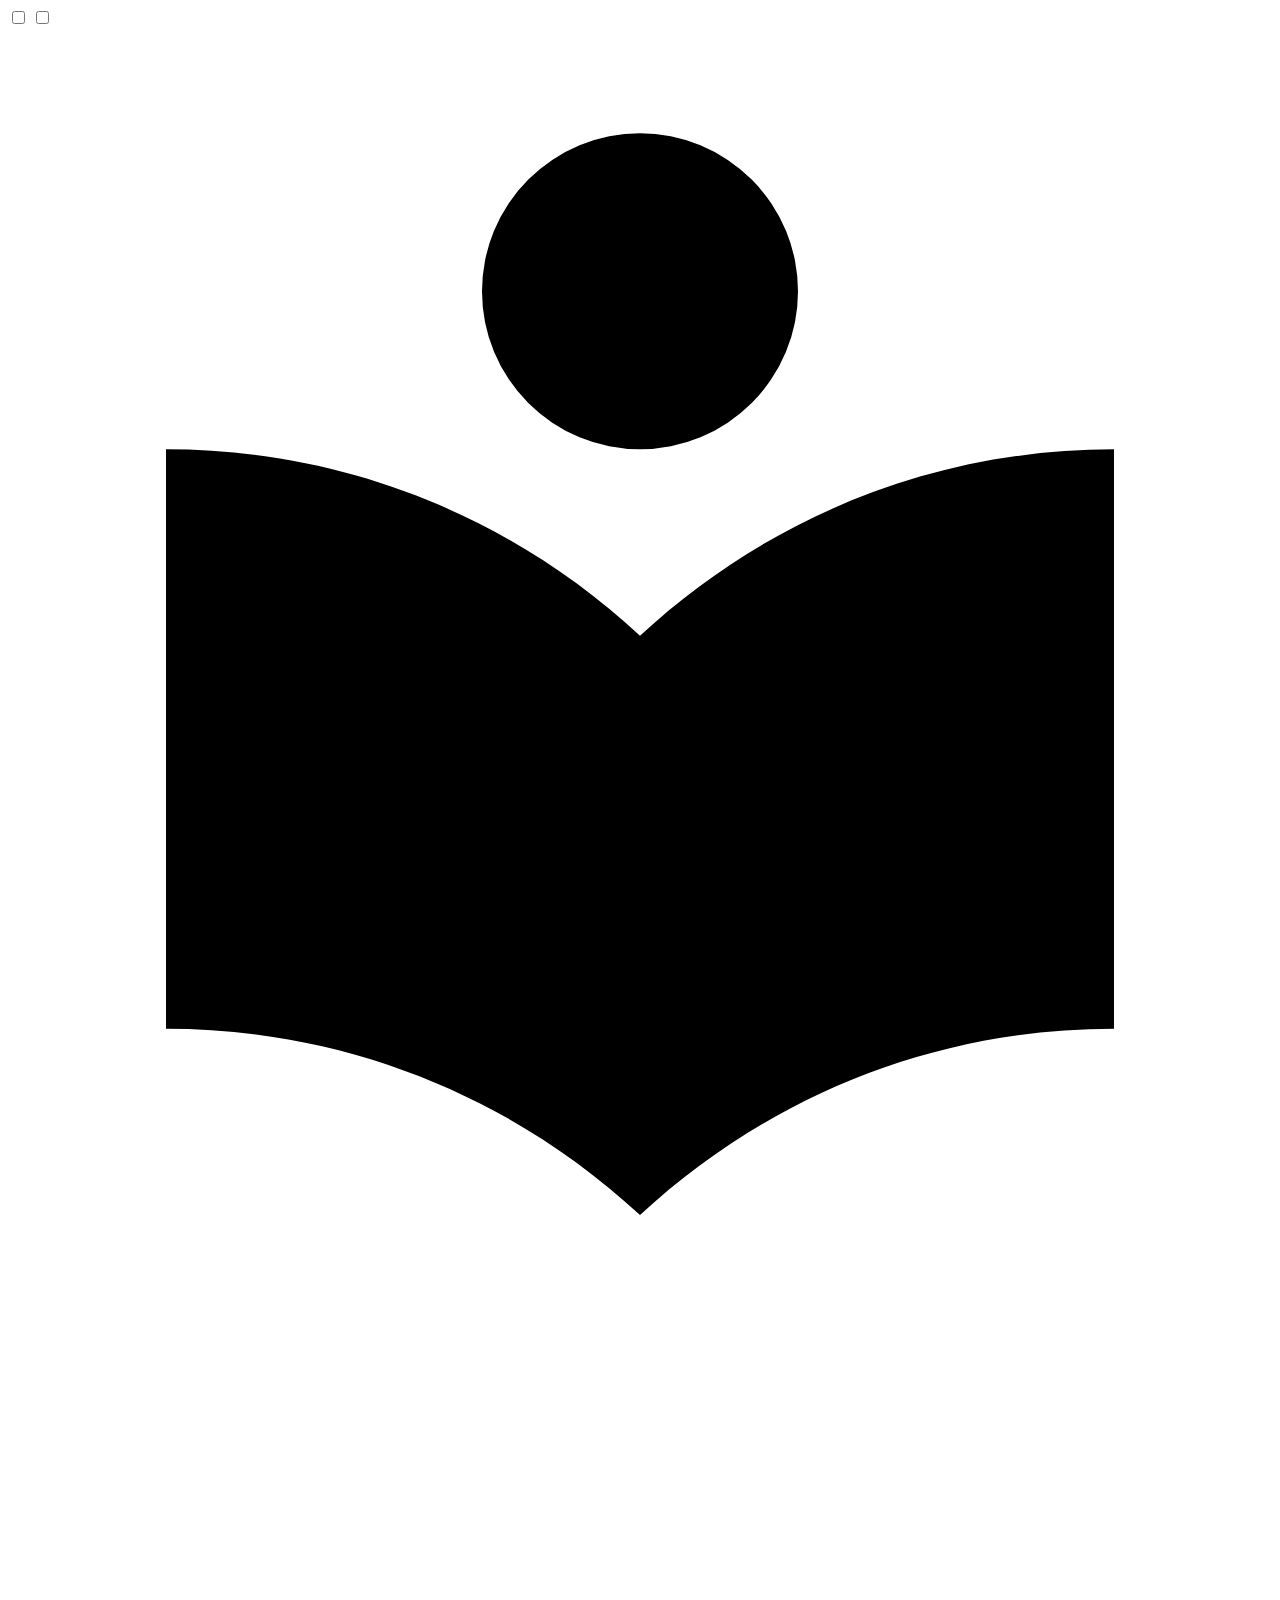
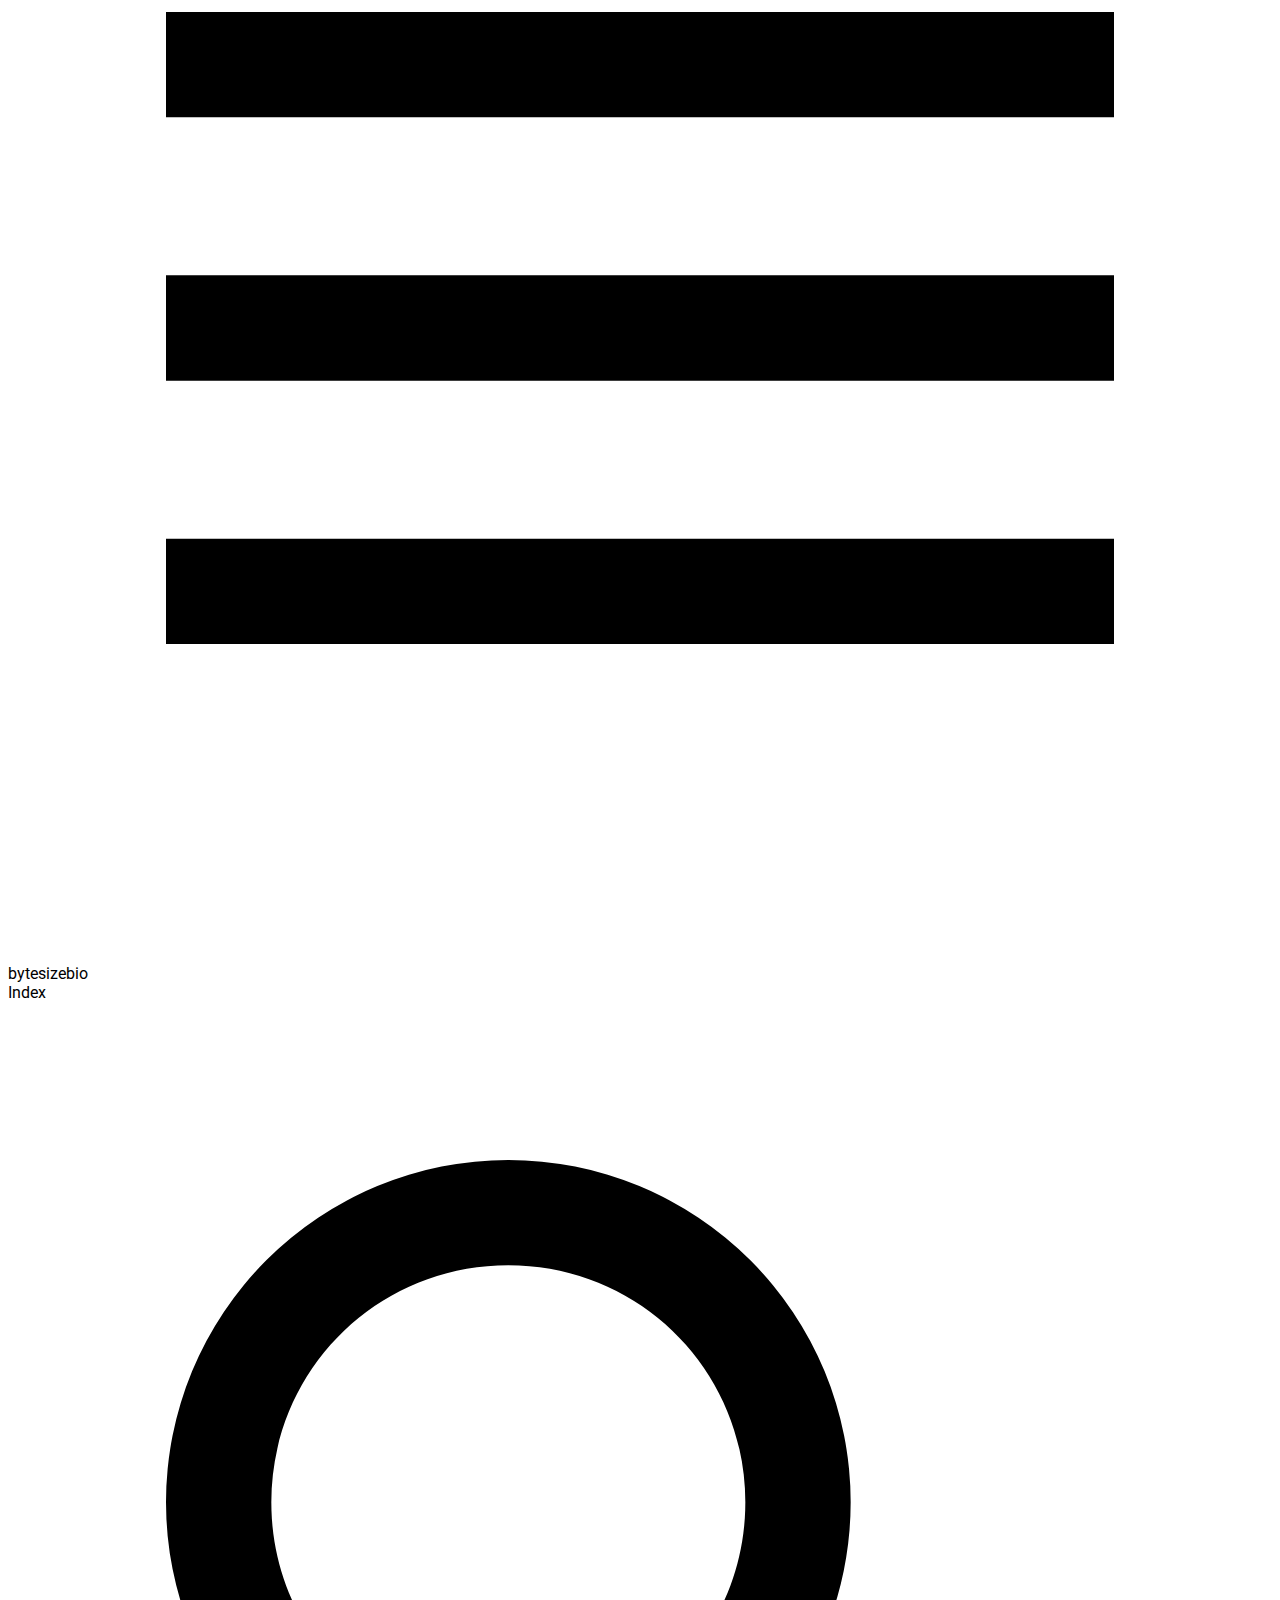
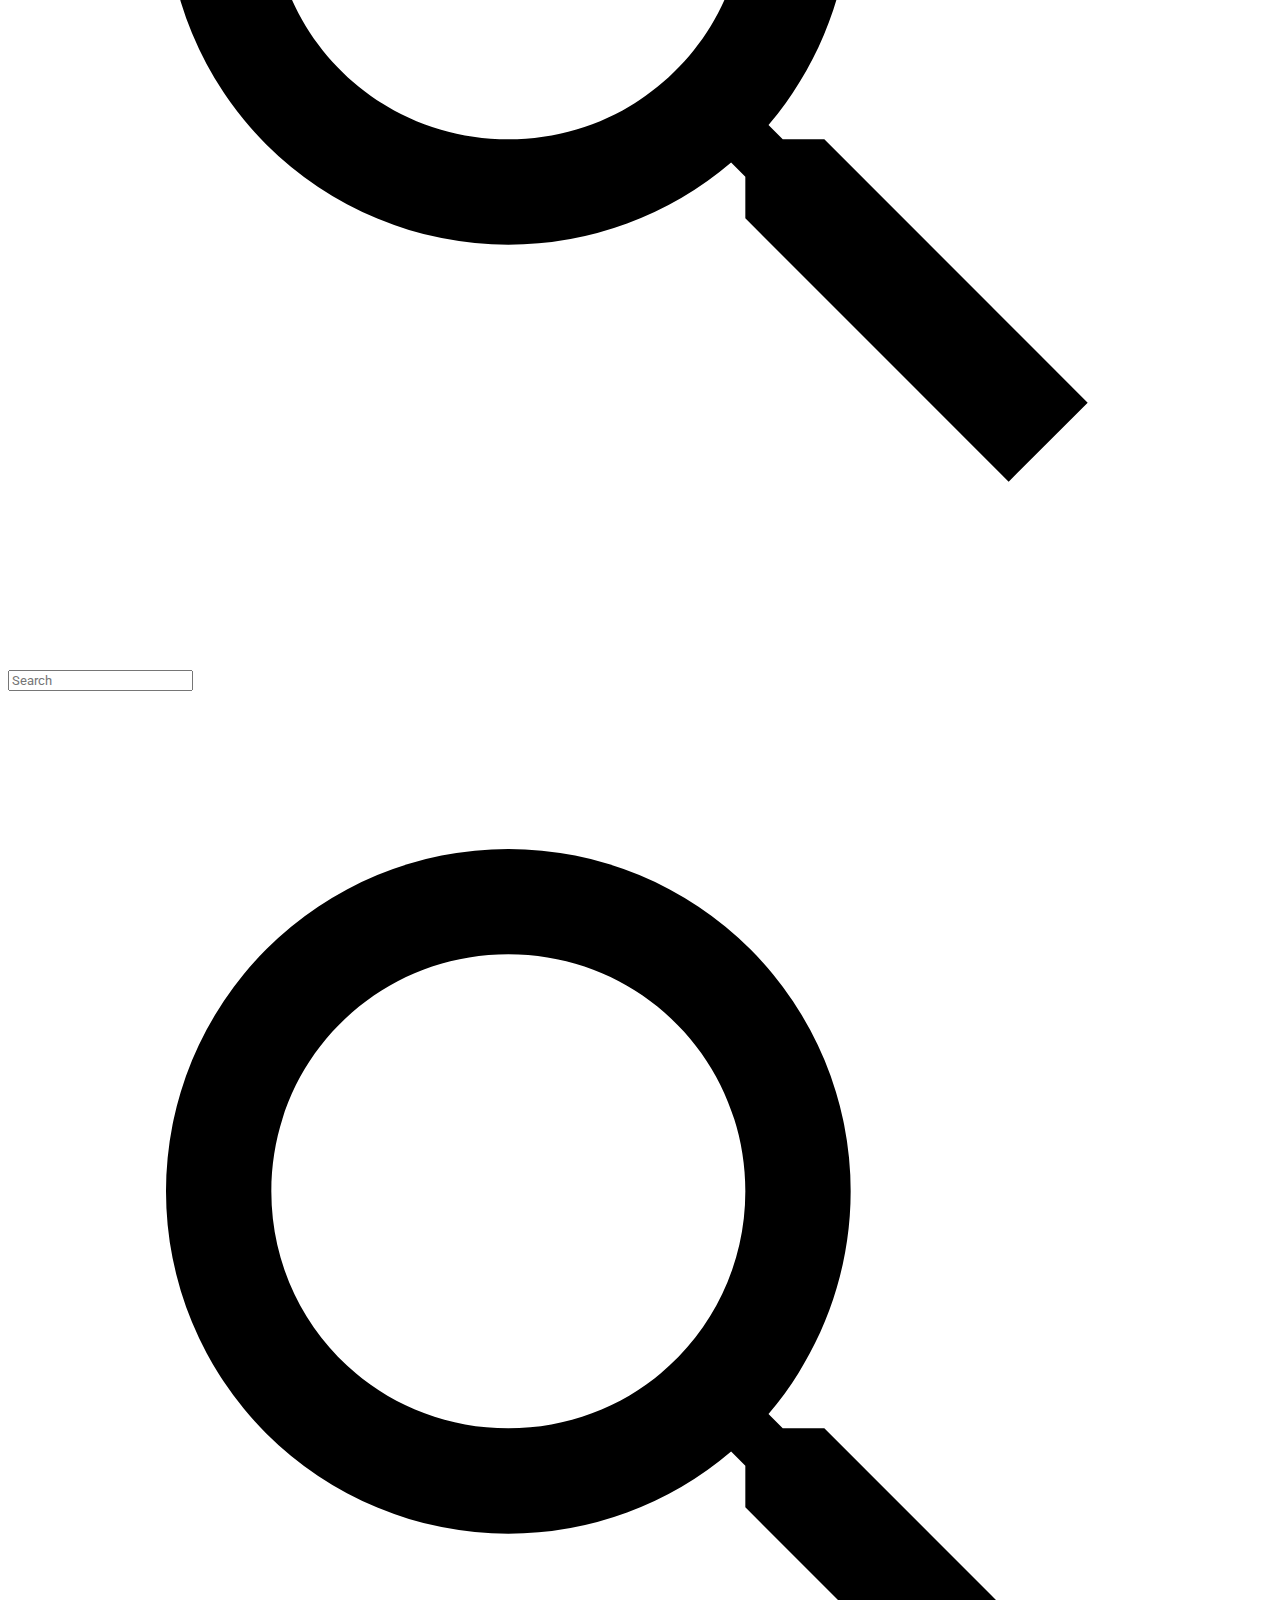
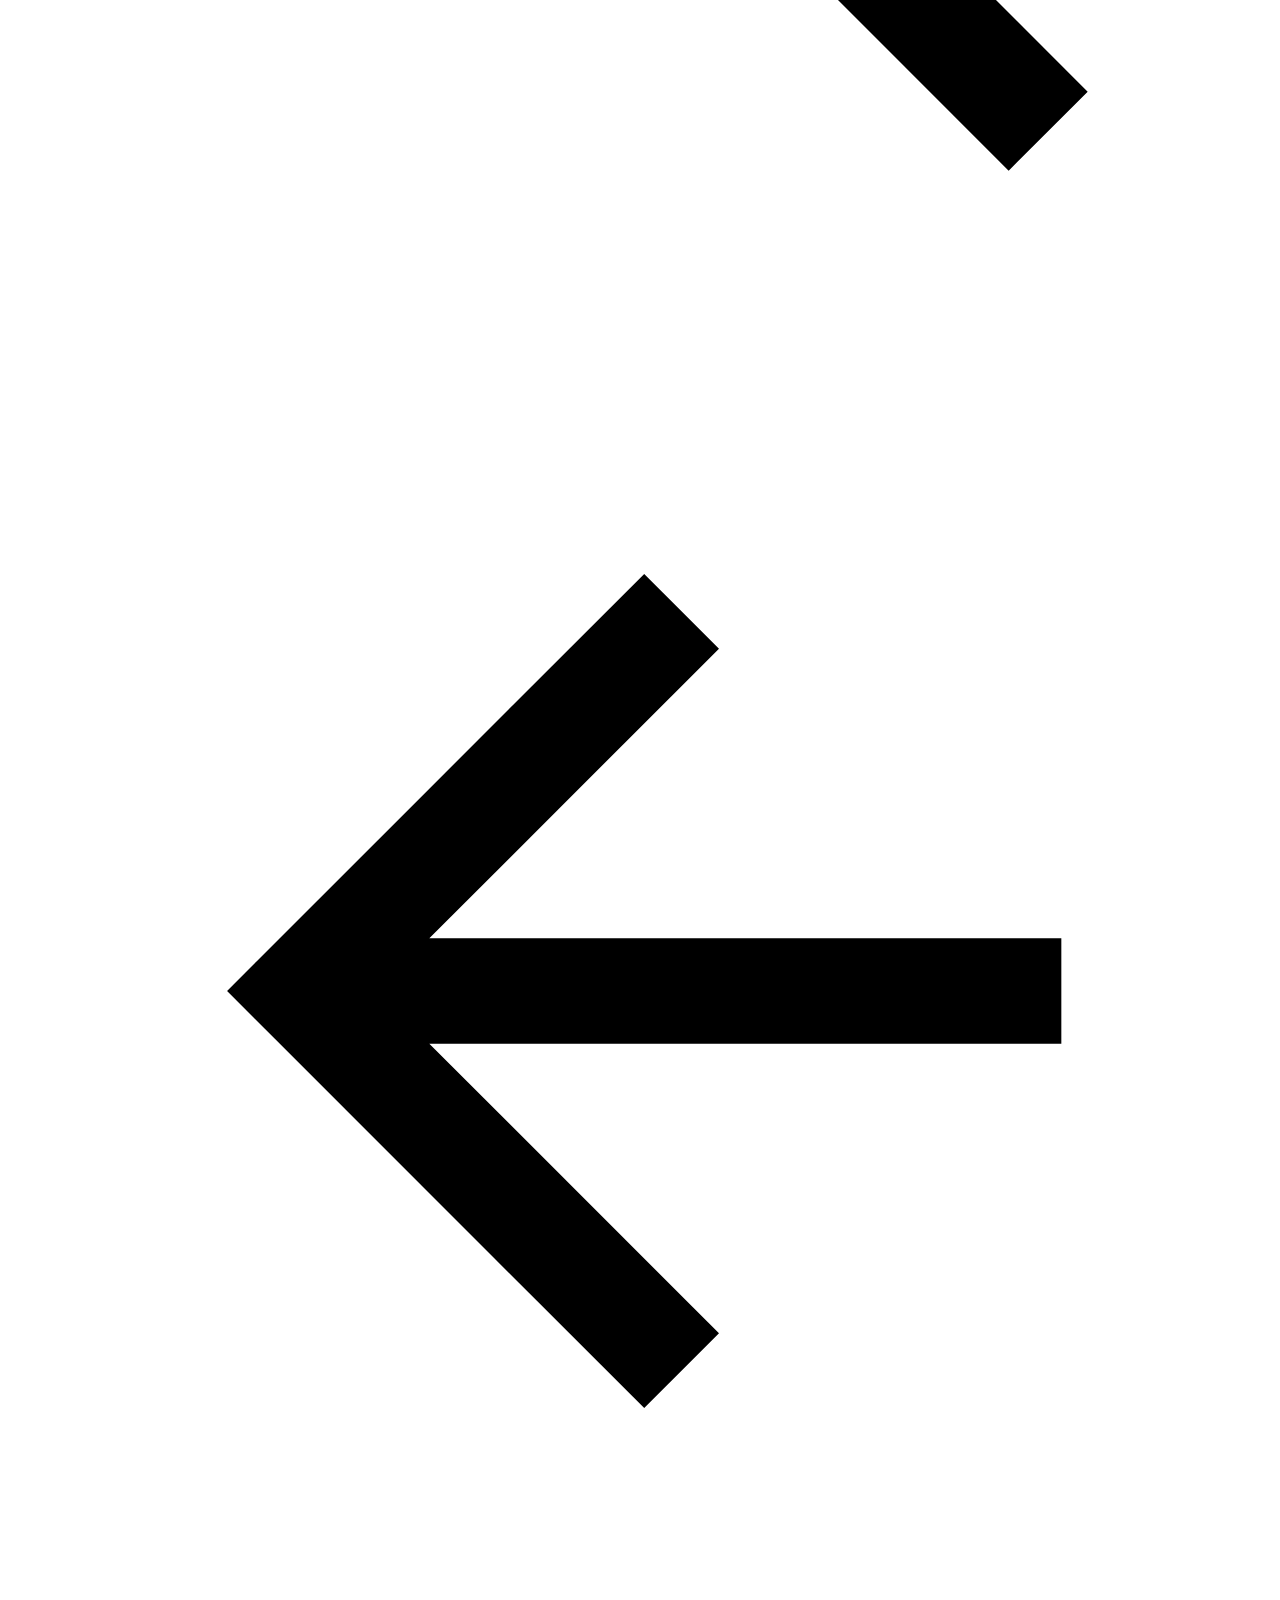
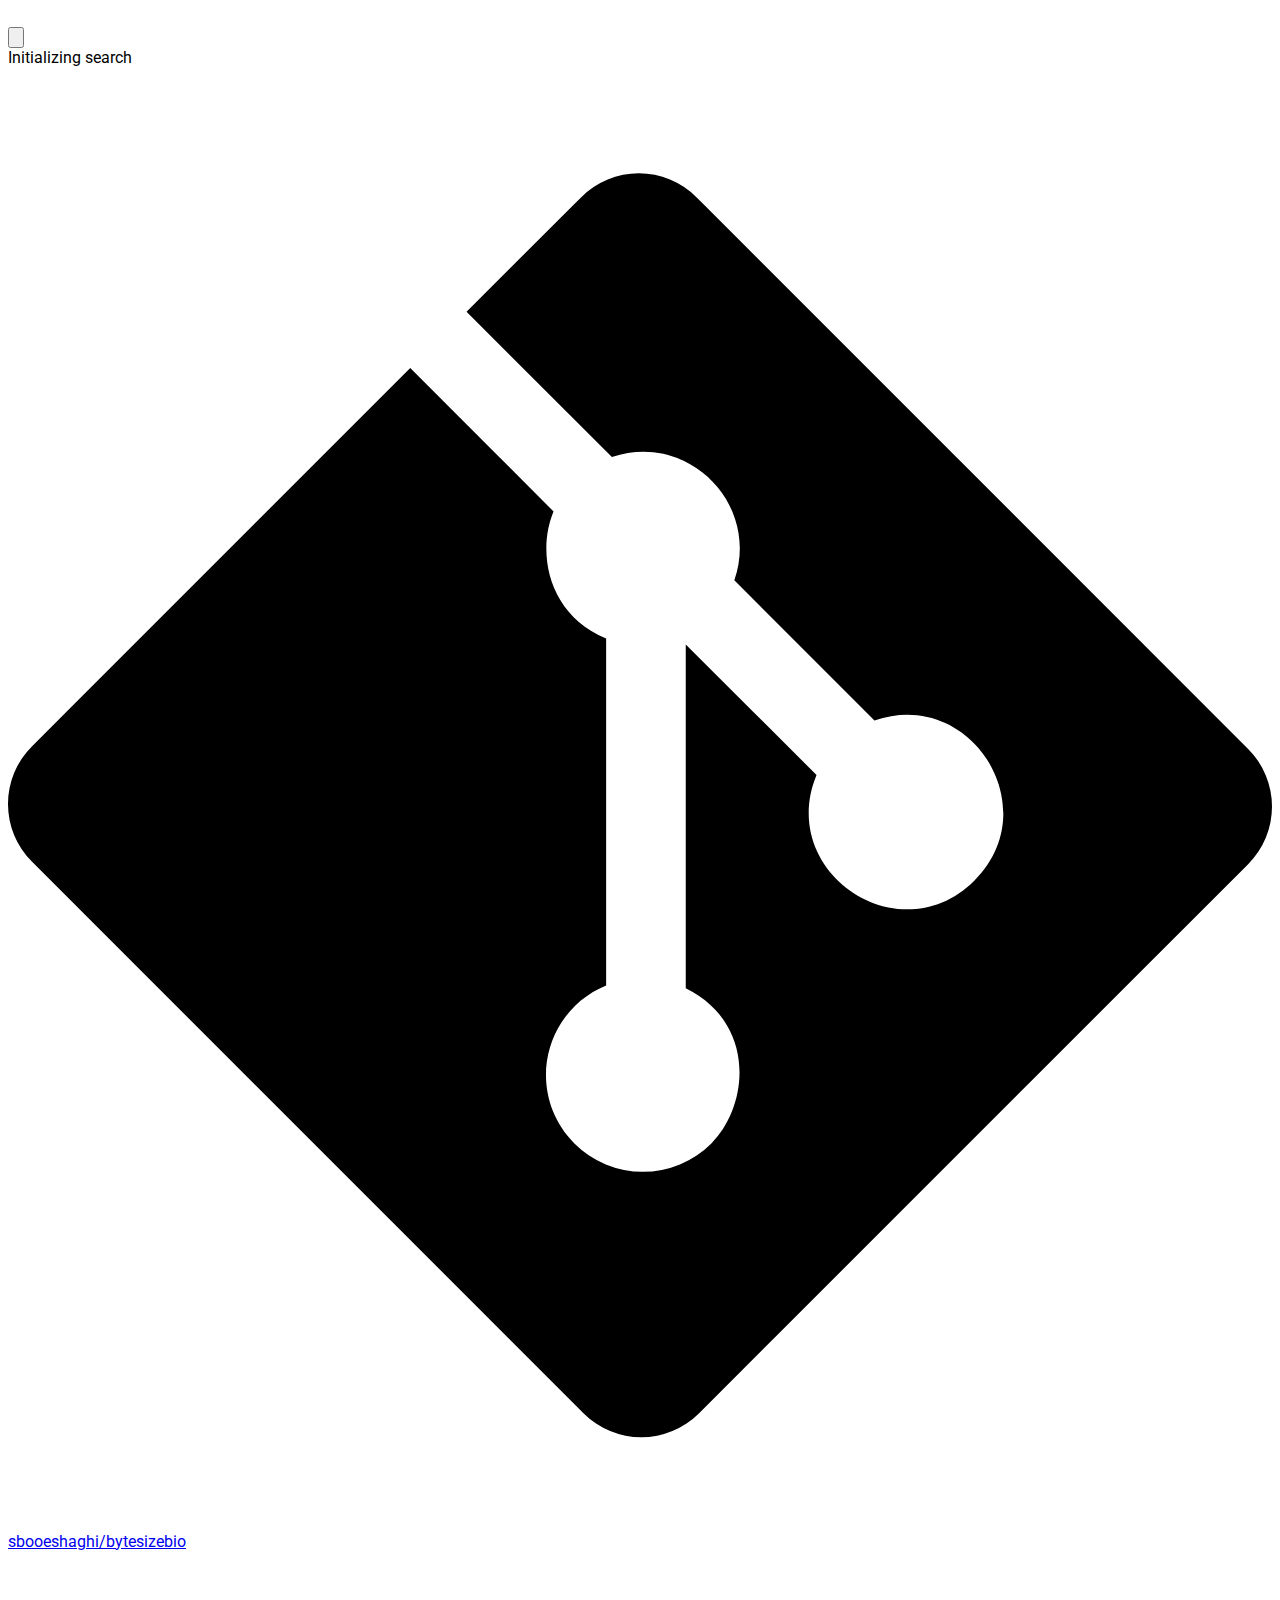
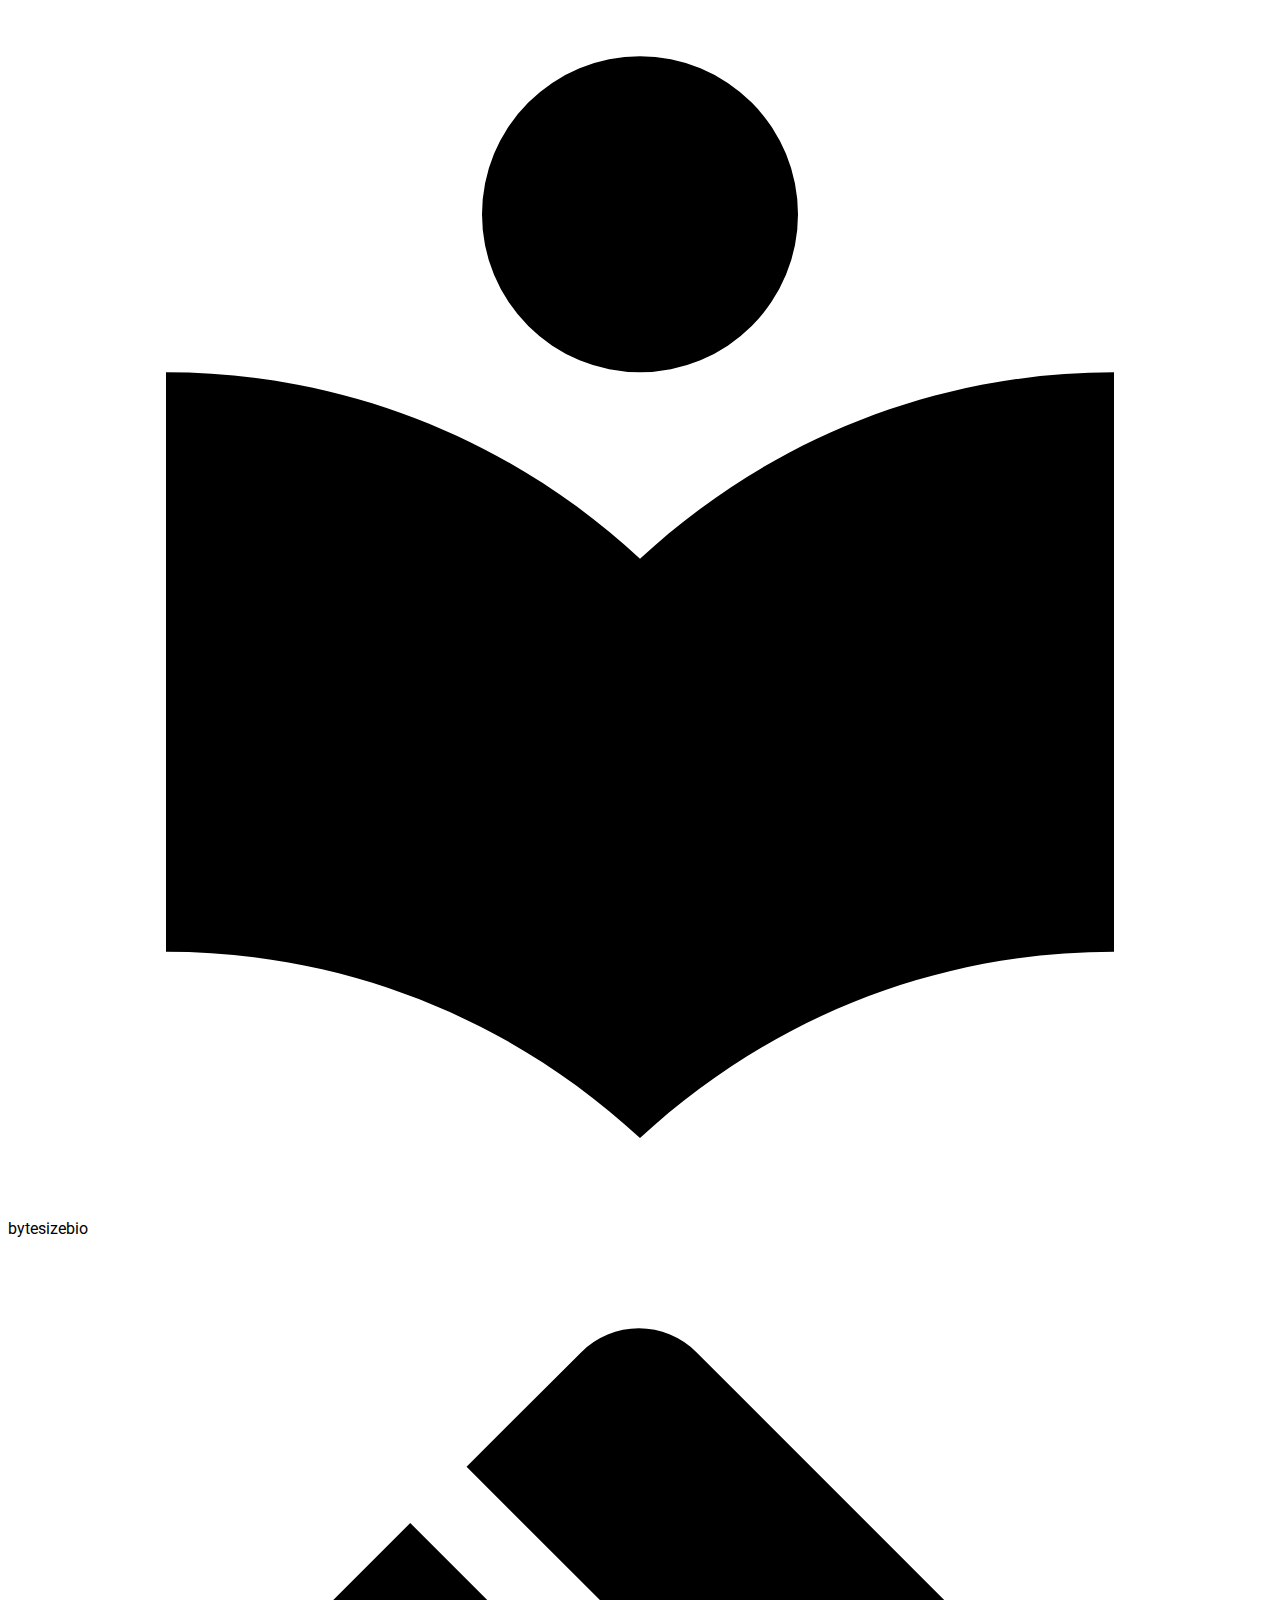
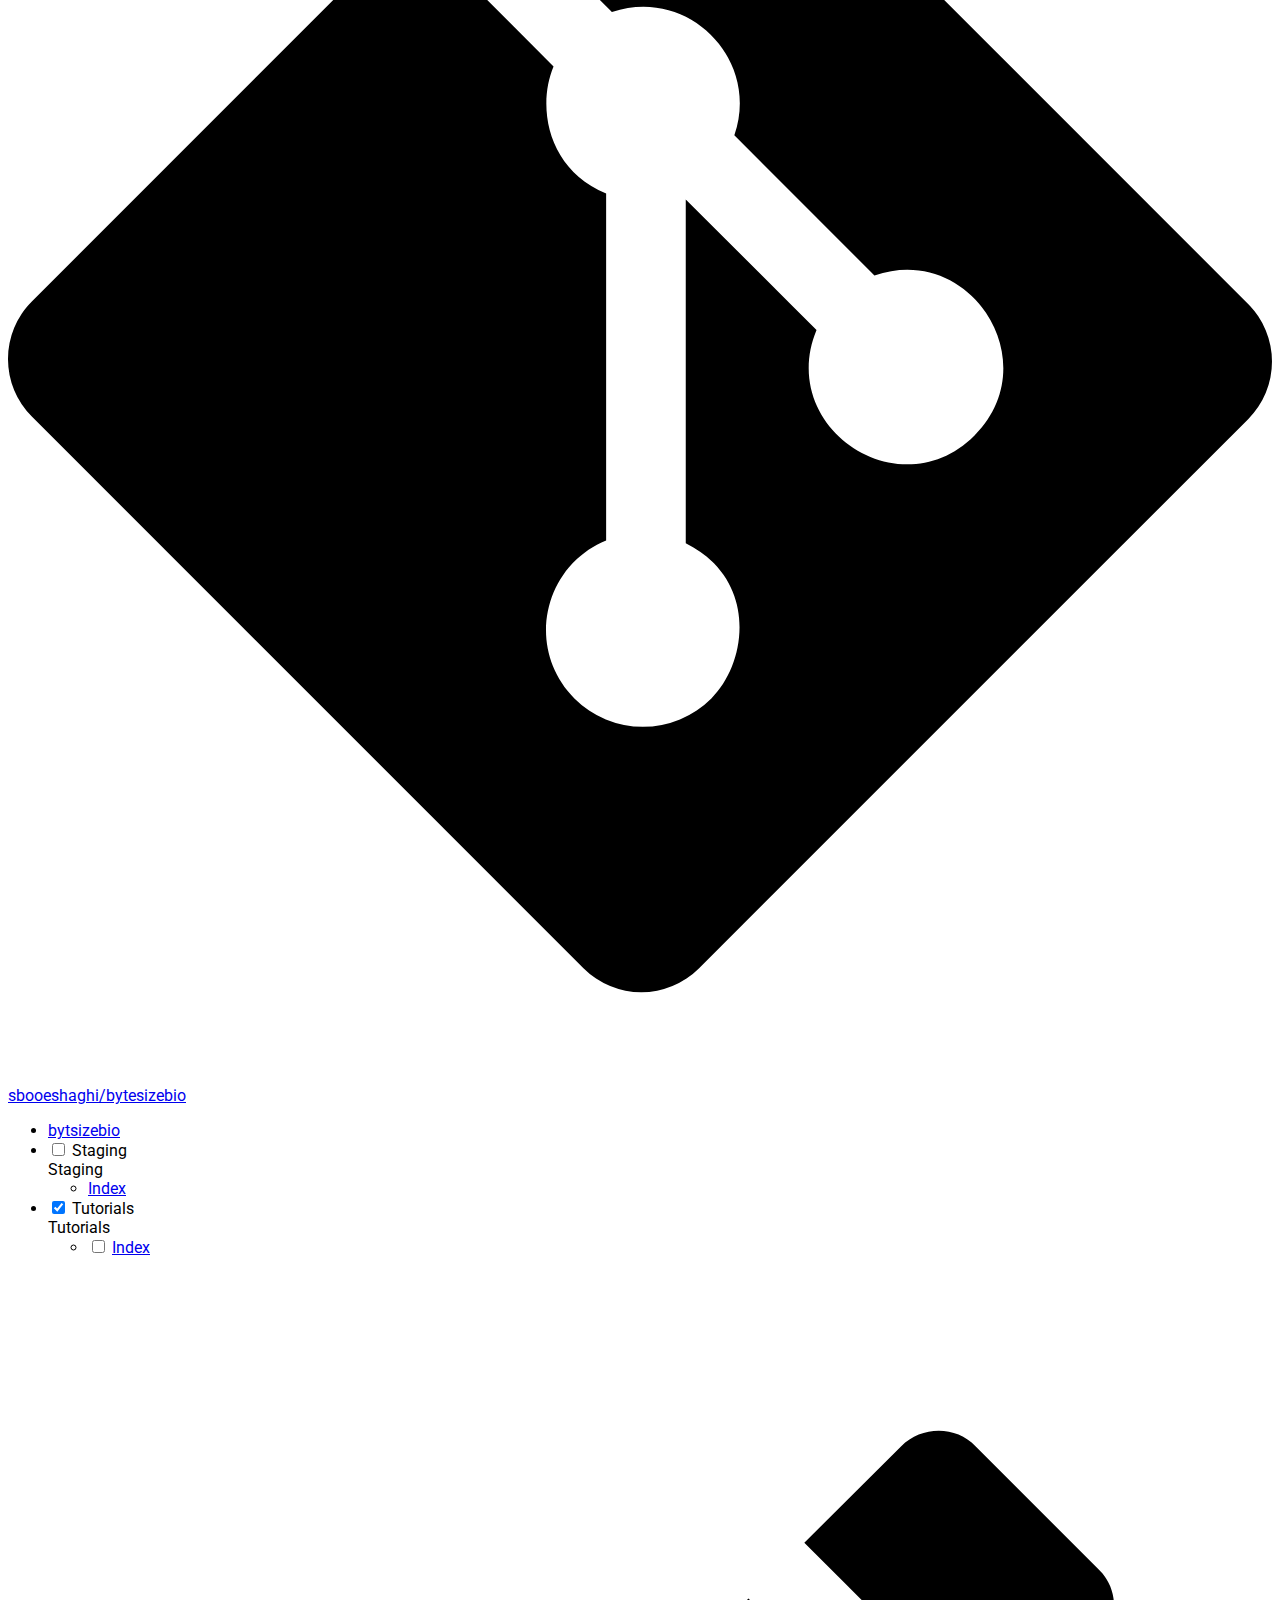
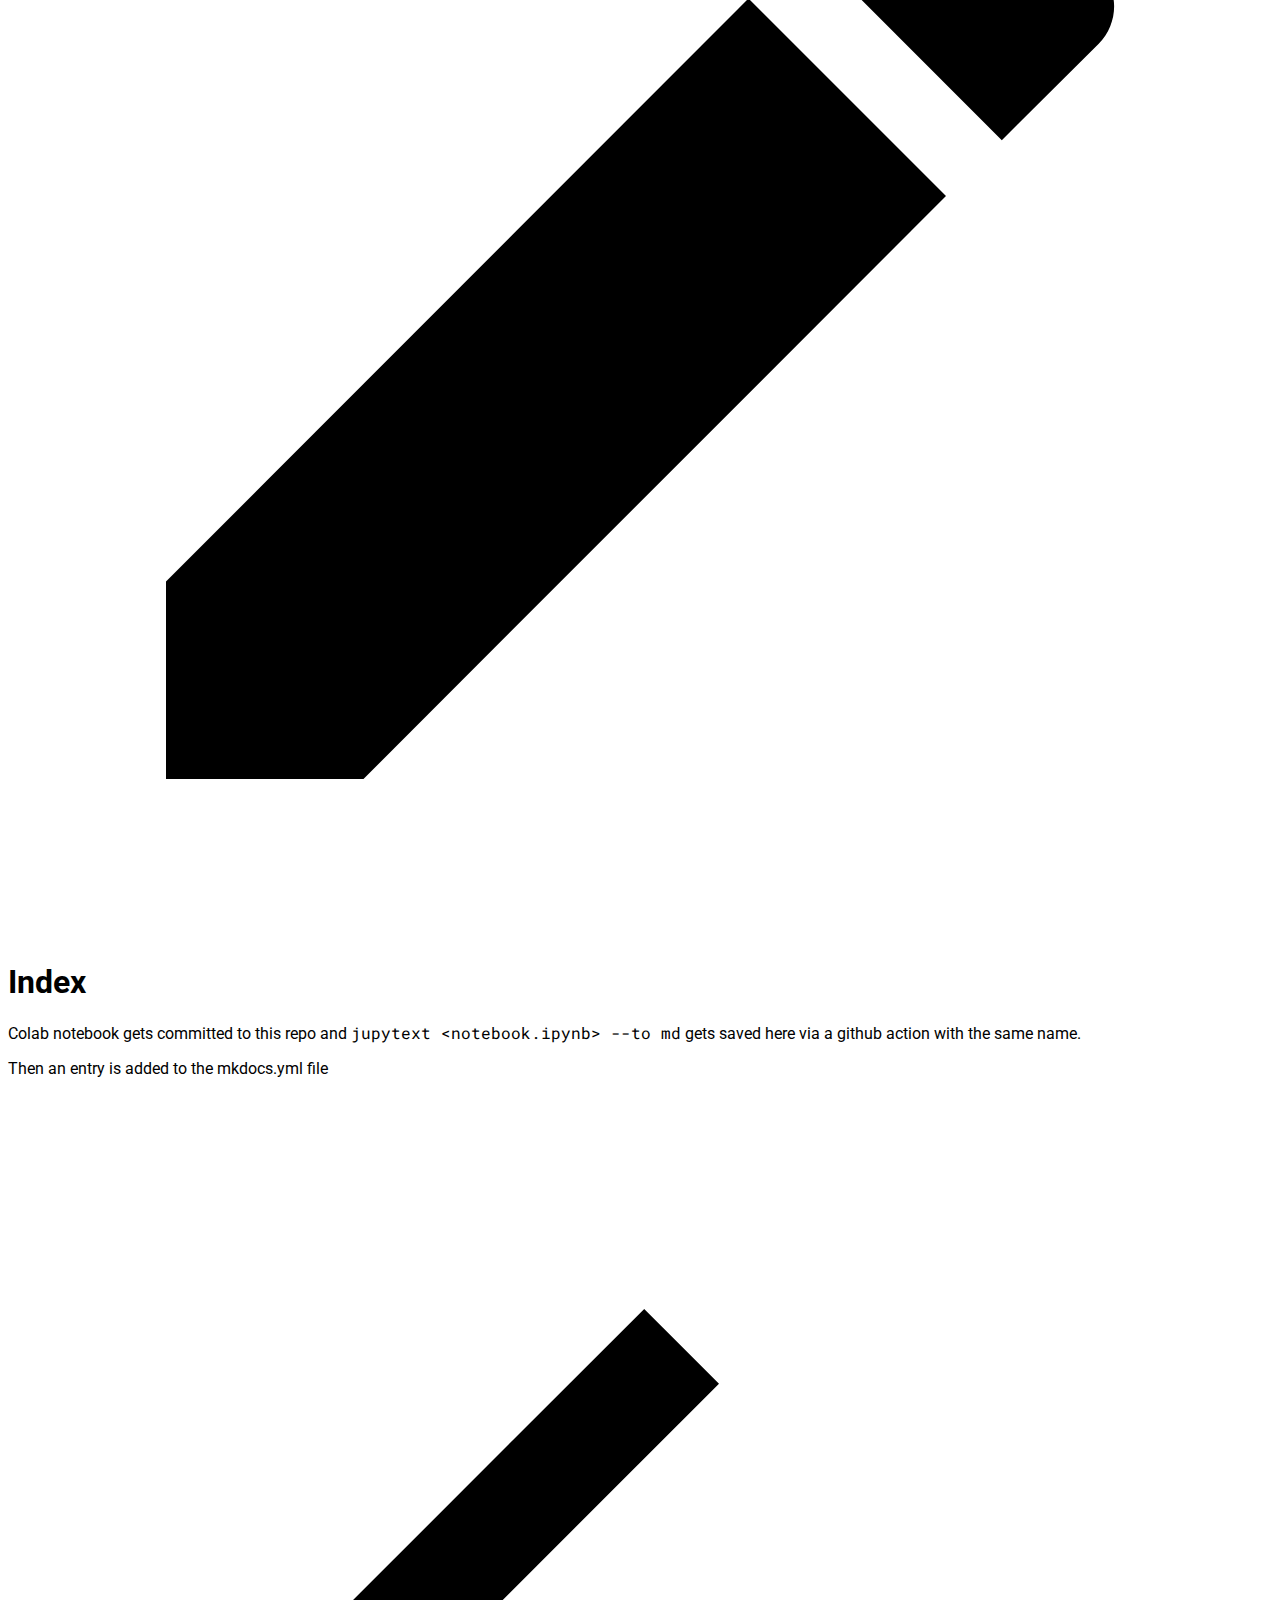
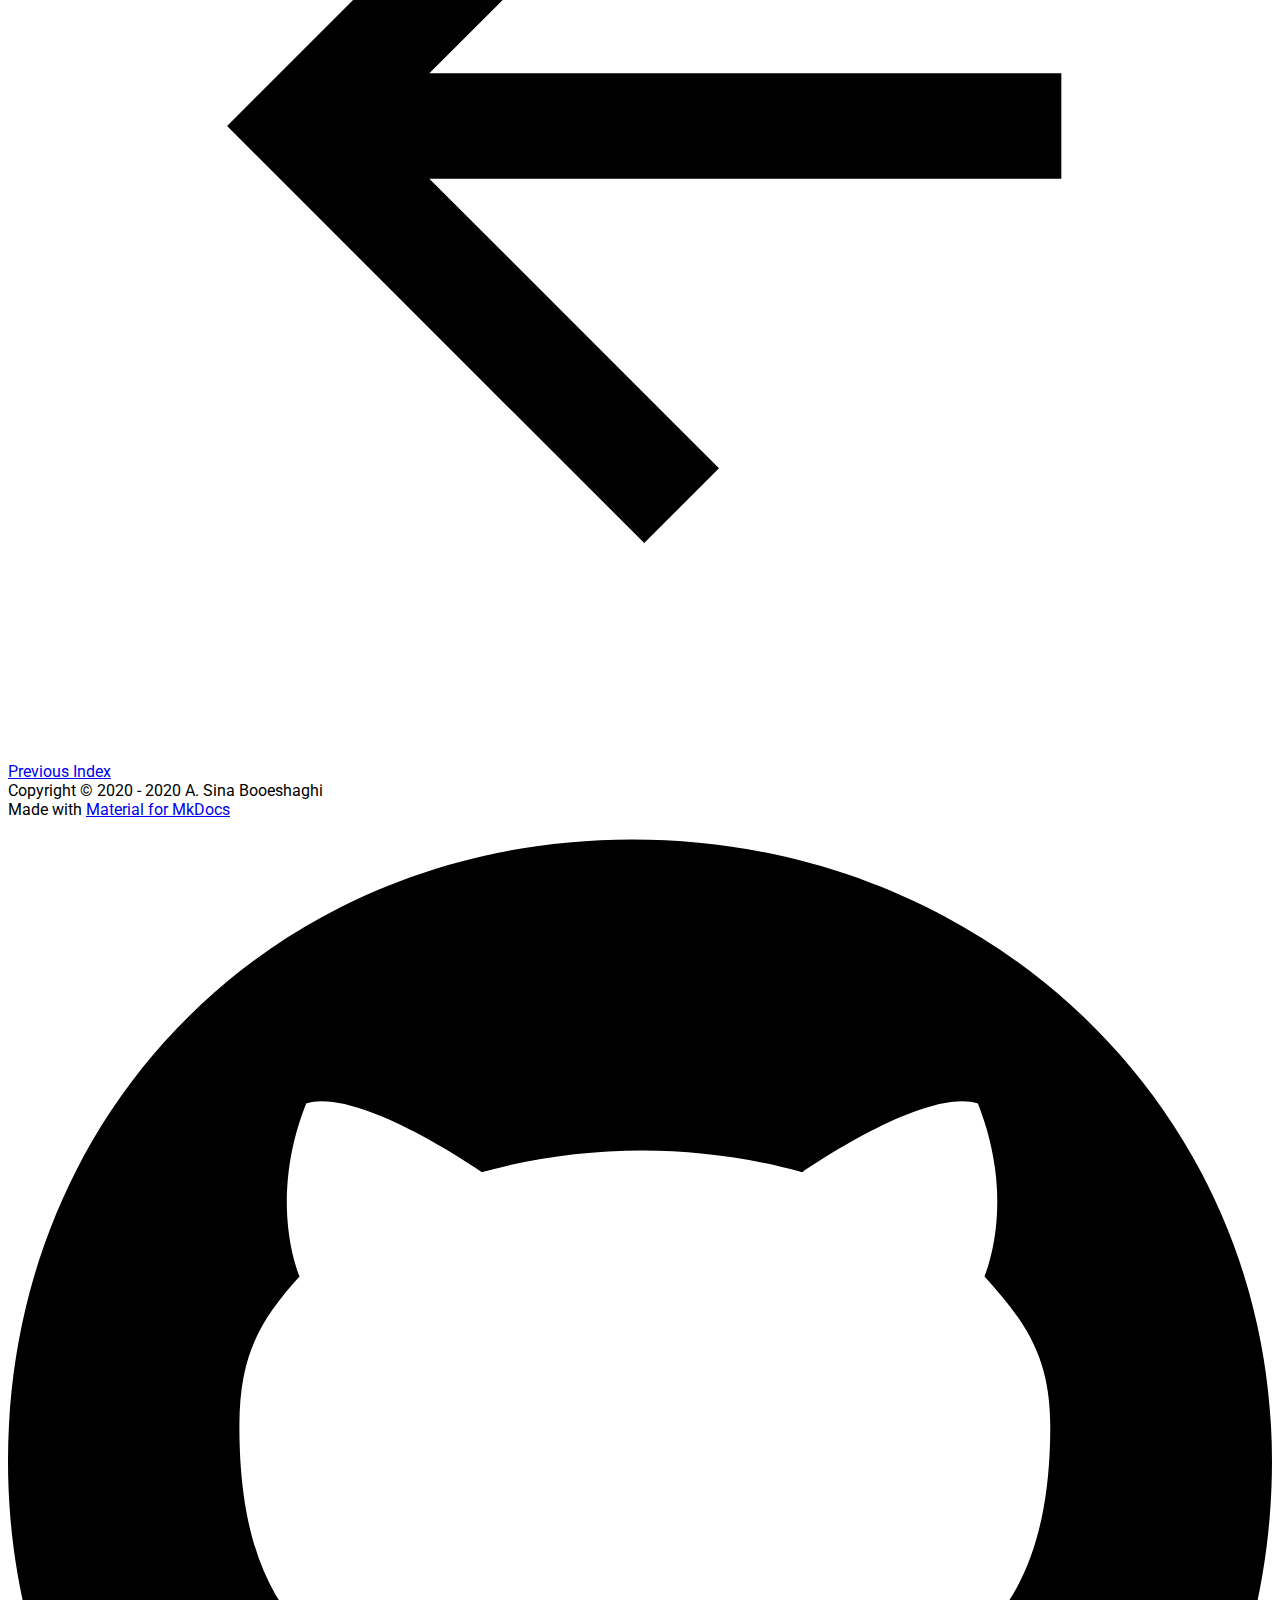
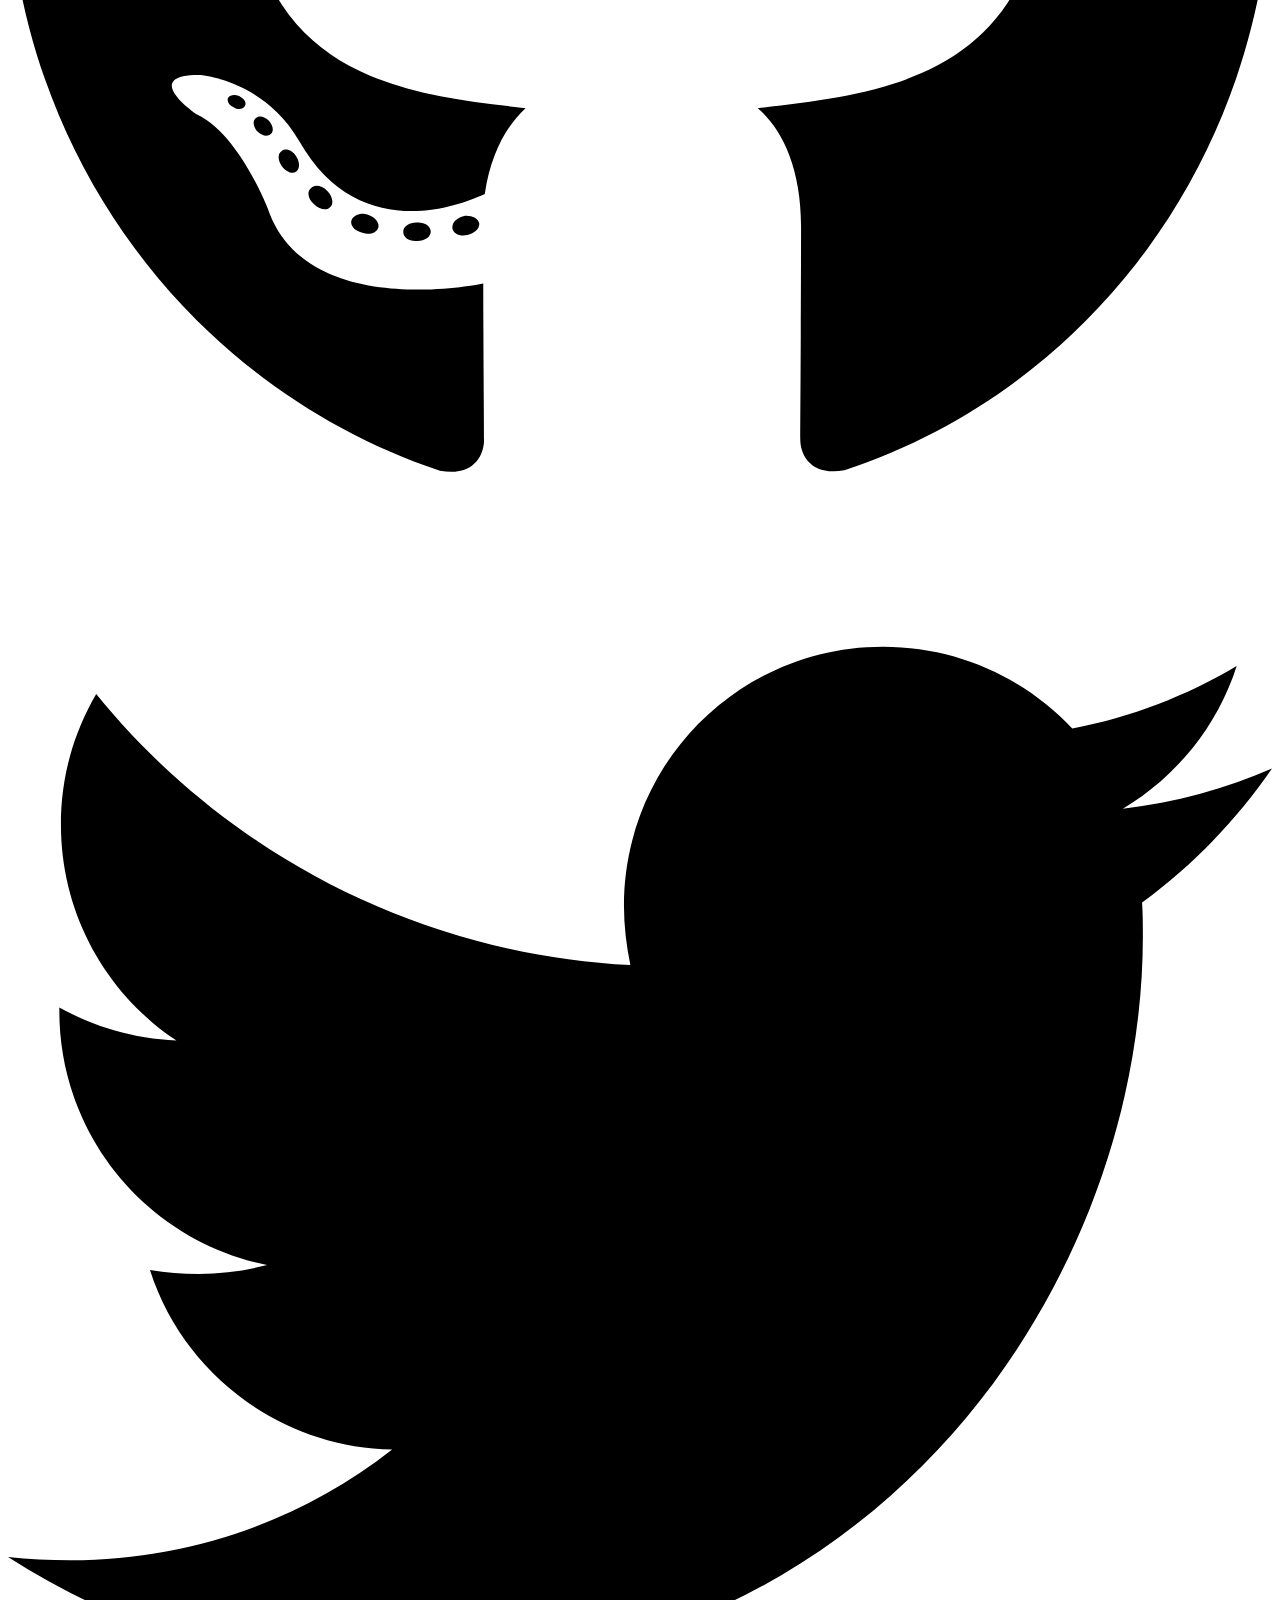
==== tutorials/site/tutorials/index.html @ 1d0dbd1d "Merge branch 'main' of https://github.com/sbooeshaghi/bytesizebio into main" ====
<!doctype html>
<html lang="en" class="no-js">
  <head>
    
      <meta charset="utf-8">
      <meta name="viewport" content="width=device-width,initial-scale=1">
      
        <meta name="description" content="Short and simple bioinformatics tutorials">
      
      
      
        <meta name="author" content="A. Sina Booeshaghi">
      
      
      <link rel="shortcut icon" href="../assets/images/favicon.png">
      <meta name="generator" content="mkdocs-1.1.2, mkdocs-material-6.2.3">
    
    
      
        <title>Index - bytesizebio</title>
      
    
    
      <link rel="stylesheet" href="../assets/stylesheets/main.3b61ea93.min.css">
      
        
        <link rel="stylesheet" href="../assets/stylesheets/palette.39b8e14a.min.css">
        
      
    
    
    
      
        
        <link rel="preconnect" href="https://fonts.gstatic.com" crossorigin>
        <link rel="stylesheet" href="https://fonts.googleapis.com/css?family=Roboto:300,400,400i,700%7CRoboto+Mono&display=fallback">
        <style>body,input{font-family:"Roboto",-apple-system,BlinkMacSystemFont,Helvetica,Arial,sans-serif}code,kbd,pre{font-family:"Roboto Mono",SFMono-Regular,Consolas,Menlo,monospace}</style>
      
    
    
    
      <link rel="stylesheet" href="../css/custom.css">
    
    
      
    
    
  </head>
  
  
    
    
      
    
    
    
    
    <body dir="ltr" data-md-color-scheme="default" data-md-color-primary="blue-grey" data-md-color-accent="amber">
      
  
    
    <input class="md-toggle" data-md-toggle="drawer" type="checkbox" id="__drawer" autocomplete="off">
    <input class="md-toggle" data-md-toggle="search" type="checkbox" id="__search" autocomplete="off">
    <label class="md-overlay" for="__drawer"></label>
    <div data-md-component="skip">
      
    </div>
    <div data-md-component="announce">
      
    </div>
    
      

<header class="md-header" data-md-component="header">
  <nav class="md-header-nav md-grid" aria-label="Header">
    <a href=".." title="bytesizebio" class="md-header-nav__button md-logo" aria-label="bytesizebio">
      
  
  <svg xmlns="http://www.w3.org/2000/svg" viewBox="0 0 24 24"><path d="M12 8a3 3 0 003-3 3 3 0 00-3-3 3 3 0 00-3 3 3 3 0 003 3m0 3.54C9.64 9.35 6.5 8 3 8v11c3.5 0 6.64 1.35 9 3.54 2.36-2.19 5.5-3.54 9-3.54V8c-3.5 0-6.64 1.35-9 3.54z"/></svg>

    </a>
    <label class="md-header-nav__button md-icon" for="__drawer">
      <svg xmlns="http://www.w3.org/2000/svg" viewBox="0 0 24 24"><path d="M3 6h18v2H3V6m0 5h18v2H3v-2m0 5h18v2H3v-2z"/></svg>
    </label>
    <div class="md-header-nav__title" data-md-component="header-title">
      <div class="md-header-nav__ellipsis">
        <div class="md-header-nav__topic">
          <span class="md-ellipsis">
            bytesizebio
          </span>
        </div>
        <div class="md-header-nav__topic">
          <span class="md-ellipsis">
            
              Index
            
          </span>
        </div>
      </div>
    </div>
    
      <label class="md-header-nav__button md-icon" for="__search">
        <svg xmlns="http://www.w3.org/2000/svg" viewBox="0 0 24 24"><path d="M9.5 3A6.5 6.5 0 0116 9.5c0 1.61-.59 3.09-1.56 4.23l.27.27h.79l5 5-1.5 1.5-5-5v-.79l-.27-.27A6.516 6.516 0 019.5 16 6.5 6.5 0 013 9.5 6.5 6.5 0 019.5 3m0 2C7 5 5 7 5 9.5S7 14 9.5 14 14 12 14 9.5 12 5 9.5 5z"/></svg>
      </label>
      
<div class="md-search" data-md-component="search" role="dialog">
  <label class="md-search__overlay" for="__search"></label>
  <div class="md-search__inner" role="search">
    <form class="md-search__form" name="search">
      <input type="text" class="md-search__input" name="query" aria-label="Search" placeholder="Search" autocapitalize="off" autocorrect="off" autocomplete="off" spellcheck="false" data-md-component="search-query" data-md-state="active" required>
      <label class="md-search__icon md-icon" for="__search">
        <svg xmlns="http://www.w3.org/2000/svg" viewBox="0 0 24 24"><path d="M9.5 3A6.5 6.5 0 0116 9.5c0 1.61-.59 3.09-1.56 4.23l.27.27h.79l5 5-1.5 1.5-5-5v-.79l-.27-.27A6.516 6.516 0 019.5 16 6.5 6.5 0 013 9.5 6.5 6.5 0 019.5 3m0 2C7 5 5 7 5 9.5S7 14 9.5 14 14 12 14 9.5 12 5 9.5 5z"/></svg>
        <svg xmlns="http://www.w3.org/2000/svg" viewBox="0 0 24 24"><path d="M20 11v2H8l5.5 5.5-1.42 1.42L4.16 12l7.92-7.92L13.5 5.5 8 11h12z"/></svg>
      </label>
      <button type="reset" class="md-search__icon md-icon" aria-label="Clear" data-md-component="search-reset" tabindex="-1">
        <svg xmlns="http://www.w3.org/2000/svg" viewBox="0 0 24 24"><path d="M19 6.41L17.59 5 12 10.59 6.41 5 5 6.41 10.59 12 5 17.59 6.41 19 12 13.41 17.59 19 19 17.59 13.41 12 19 6.41z"/></svg>
      </button>
    </form>
    <div class="md-search__output">
      <div class="md-search__scrollwrap" data-md-scrollfix>
        <div class="md-search-result" data-md-component="search-result">
          <div class="md-search-result__meta">
            Initializing search
          </div>
          <ol class="md-search-result__list"></ol>
        </div>
      </div>
    </div>
  </div>
</div>
    
    
      <div class="md-header-nav__source">
        
<a href="https://github.com/sbooeshaghi/bytesizebio/" title="Go to repository" class="md-source">
  <div class="md-source__icon md-icon">
    
    <svg xmlns="http://www.w3.org/2000/svg" viewBox="0 0 448 512"><path d="M439.55 236.05L244 40.45a28.87 28.87 0 00-40.81 0l-40.66 40.63 51.52 51.52c27.06-9.14 52.68 16.77 43.39 43.68l49.66 49.66c34.23-11.8 61.18 31 35.47 56.69-26.49 26.49-70.21-2.87-56-37.34L240.22 199v121.85c25.3 12.54 22.26 41.85 9.08 55a34.34 34.34 0 01-48.55 0c-17.57-17.6-11.07-46.91 11.25-56v-123c-20.8-8.51-24.6-30.74-18.64-45L142.57 101 8.45 235.14a28.86 28.86 0 000 40.81l195.61 195.6a28.86 28.86 0 0040.8 0l194.69-194.69a28.86 28.86 0 000-40.81z"/></svg>
  </div>
  <div class="md-source__repository">
    sbooeshaghi/bytesizebio
  </div>
</a>
      </div>
    
  </nav>
</header>
    
    <div class="md-container" data-md-component="container">
      
      
        
      
      <main class="md-main" data-md-component="main">
        <div class="md-main__inner md-grid">
          
            
              
              <div class="md-sidebar md-sidebar--primary" data-md-component="navigation" >
                <div class="md-sidebar__scrollwrap">
                  <div class="md-sidebar__inner">
                    




<nav class="md-nav md-nav--primary" aria-label="Navigation" data-md-level="0">
  <label class="md-nav__title" for="__drawer">
    <a href=".." title="bytesizebio" class="md-nav__button md-logo" aria-label="bytesizebio">
      
  
  <svg xmlns="http://www.w3.org/2000/svg" viewBox="0 0 24 24"><path d="M12 8a3 3 0 003-3 3 3 0 00-3-3 3 3 0 00-3 3 3 3 0 003 3m0 3.54C9.64 9.35 6.5 8 3 8v11c3.5 0 6.64 1.35 9 3.54 2.36-2.19 5.5-3.54 9-3.54V8c-3.5 0-6.64 1.35-9 3.54z"/></svg>

    </a>
    bytesizebio
  </label>
  
    <div class="md-nav__source">
      
<a href="https://github.com/sbooeshaghi/bytesizebio/" title="Go to repository" class="md-source">
  <div class="md-source__icon md-icon">
    
    <svg xmlns="http://www.w3.org/2000/svg" viewBox="0 0 448 512"><path d="M439.55 236.05L244 40.45a28.87 28.87 0 00-40.81 0l-40.66 40.63 51.52 51.52c27.06-9.14 52.68 16.77 43.39 43.68l49.66 49.66c34.23-11.8 61.18 31 35.47 56.69-26.49 26.49-70.21-2.87-56-37.34L240.22 199v121.85c25.3 12.54 22.26 41.85 9.08 55a34.34 34.34 0 01-48.55 0c-17.57-17.6-11.07-46.91 11.25-56v-123c-20.8-8.51-24.6-30.74-18.64-45L142.57 101 8.45 235.14a28.86 28.86 0 000 40.81l195.61 195.6a28.86 28.86 0 0040.8 0l194.69-194.69a28.86 28.86 0 000-40.81z"/></svg>
  </div>
  <div class="md-source__repository">
    sbooeshaghi/bytesizebio
  </div>
</a>
    </div>
  
  <ul class="md-nav__list" data-md-scrollfix>
    
      
      
      



  <li class="md-nav__item">
    <a href=".." class="md-nav__link">
      bytsizebio
    </a>
  </li>

    
      
      
      



  
  <li class="md-nav__item md-nav__item--nested">
    
    
      <input class="md-nav__toggle md-toggle" data-md-toggle="nav-2" type="checkbox" id="nav-2" >
    
    <label class="md-nav__link" for="nav-2">
      Staging
      <span class="md-nav__icon md-icon"></span>
    </label>
    <nav class="md-nav" aria-label="Staging" data-md-level="1">
      <label class="md-nav__title" for="nav-2">
        <span class="md-nav__icon md-icon"></span>
        Staging
      </label>
      <ul class="md-nav__list" data-md-scrollfix>
        
        
          
          
          



  <li class="md-nav__item">
    <a href="../staging/" class="md-nav__link">
      Index
    </a>
  </li>

        
      </ul>
    </nav>
  </li>

    
      
      
      


  


  
  <li class="md-nav__item md-nav__item--active md-nav__item--nested">
    
    
      <input class="md-nav__toggle md-toggle" data-md-toggle="nav-3" type="checkbox" id="nav-3" checked>
    
    <label class="md-nav__link" for="nav-3">
      Tutorials
      <span class="md-nav__icon md-icon"></span>
    </label>
    <nav class="md-nav" aria-label="Tutorials" data-md-level="1">
      <label class="md-nav__title" for="nav-3">
        <span class="md-nav__icon md-icon"></span>
        Tutorials
      </label>
      <ul class="md-nav__list" data-md-scrollfix>
        
        
          
          
          


  


  <li class="md-nav__item md-nav__item--active">
    
    <input class="md-nav__toggle md-toggle" data-md-toggle="toc" type="checkbox" id="__toc">
    
    
    <a href="./" class="md-nav__link md-nav__link--active">
      Index
    </a>
    
  </li>

        
      </ul>
    </nav>
  </li>

    
  </ul>
</nav>
                  </div>
                </div>
              </div>
            
            
          
          <div class="md-content">
            <article class="md-content__inner md-typeset">
              
                
                  <a href="https://github.com/sbooeshaghi/bytesizebio/edit/master/docs/tutorials/README.md" title="Edit this page" class="md-content__button md-icon">
                    <svg xmlns="http://www.w3.org/2000/svg" viewBox="0 0 24 24"><path d="M20.71 7.04c.39-.39.39-1.04 0-1.41l-2.34-2.34c-.37-.39-1.02-.39-1.41 0l-1.84 1.83 3.75 3.75M3 17.25V21h3.75L17.81 9.93l-3.75-3.75L3 17.25z"/></svg>
                  </a>
                
                
                  <h1>Index</h1>
                
                <p>Colab notebook gets committed to this repo and <code>jupytext &lt;notebook.ipynb&gt; --to md</code> gets saved here via a github action with the same name. </p>
<p>Then an entry is added to the mkdocs.yml file </p>
                
              
              
                


              
            </article>
          </div>
        </div>
      </main>
      
        
<footer class="md-footer">
  
    <div class="md-footer-nav">
      <nav class="md-footer-nav__inner md-grid" aria-label="Footer">
        
          <a href="../staging/" class="md-footer-nav__link md-footer-nav__link--prev" rel="prev">
            <div class="md-footer-nav__button md-icon">
              <svg xmlns="http://www.w3.org/2000/svg" viewBox="0 0 24 24"><path d="M20 11v2H8l5.5 5.5-1.42 1.42L4.16 12l7.92-7.92L13.5 5.5 8 11h12z"/></svg>
            </div>
            <div class="md-footer-nav__title">
              <div class="md-ellipsis">
                <span class="md-footer-nav__direction">
                  Previous
                </span>
                Index
              </div>
            </div>
          </a>
        
        
      </nav>
    </div>
  
  <div class="md-footer-meta md-typeset">
    <div class="md-footer-meta__inner md-grid">
      <div class="md-footer-copyright">
        
          <div class="md-footer-copyright__highlight">
            Copyright &copy; 2020 - 2020 A. Sina Booeshaghi
          </div>
        
        Made with
        <a href="https://squidfunk.github.io/mkdocs-material/" target="_blank" rel="noopener">
          Material for MkDocs
        </a>
      </div>
      
  <div class="md-footer-social">
    
      
      
        
        
      
      <a href="https://github.com/sbooeshaghi" target="_blank" rel="noopener" title="github.com" class="md-footer-social__link">
        <svg xmlns="http://www.w3.org/2000/svg" viewBox="0 0 496 512"><path d="M165.9 397.4c0 2-2.3 3.6-5.2 3.6-3.3.3-5.6-1.3-5.6-3.6 0-2 2.3-3.6 5.2-3.6 3-.3 5.6 1.3 5.6 3.6zm-31.1-4.5c-.7 2 1.3 4.3 4.3 4.9 2.6 1 5.6 0 6.2-2s-1.3-4.3-4.3-5.2c-2.6-.7-5.5.3-6.2 2.3zm44.2-1.7c-2.9.7-4.9 2.6-4.6 4.9.3 2 2.9 3.3 5.9 2.6 2.9-.7 4.9-2.6 4.6-4.6-.3-1.9-3-3.2-5.9-2.9zM244.8 8C106.1 8 0 113.3 0 252c0 110.9 69.8 205.8 169.5 239.2 12.8 2.3 17.3-5.6 17.3-12.1 0-6.2-.3-40.4-.3-61.4 0 0-70 15-84.7-29.8 0 0-11.4-29.1-27.8-36.6 0 0-22.9-15.7 1.6-15.4 0 0 24.9 2 38.6 25.8 21.9 38.6 58.6 27.5 72.9 20.9 2.3-16 8.8-27.1 16-33.7-55.9-6.2-112.3-14.3-112.3-110.5 0-27.5 7.6-41.3 23.6-58.9-2.6-6.5-11.1-33.3 2.6-67.9 20.9-6.5 69 27 69 27 20-5.6 41.5-8.5 62.8-8.5s42.8 2.9 62.8 8.5c0 0 48.1-33.6 69-27 13.7 34.7 5.2 61.4 2.6 67.9 16 17.7 25.8 31.5 25.8 58.9 0 96.5-58.9 104.2-114.8 110.5 9.2 7.9 17 22.9 17 46.4 0 33.7-.3 75.4-.3 83.6 0 6.5 4.6 14.4 17.3 12.1C428.2 457.8 496 362.9 496 252 496 113.3 383.5 8 244.8 8zM97.2 352.9c-1.3 1-1 3.3.7 5.2 1.6 1.6 3.9 2.3 5.2 1 1.3-1 1-3.3-.7-5.2-1.6-1.6-3.9-2.3-5.2-1zm-10.8-8.1c-.7 1.3.3 2.9 2.3 3.9 1.6 1 3.6.7 4.3-.7.7-1.3-.3-2.9-2.3-3.9-2-.6-3.6-.3-4.3.7zm32.4 35.6c-1.6 1.3-1 4.3 1.3 6.2 2.3 2.3 5.2 2.6 6.5 1 1.3-1.3.7-4.3-1.3-6.2-2.2-2.3-5.2-2.6-6.5-1zm-11.4-14.7c-1.6 1-1.6 3.6 0 5.9 1.6 2.3 4.3 3.3 5.6 2.3 1.6-1.3 1.6-3.9 0-6.2-1.4-2.3-4-3.3-5.6-2z"/></svg>
      </a>
    
      
      
        
        
      
      <a href="https://twitter.com/sinabooeshaghi" target="_blank" rel="noopener" title="twitter.com" class="md-footer-social__link">
        <svg xmlns="http://www.w3.org/2000/svg" viewBox="0 0 512 512"><path d="M459.37 151.716c.325 4.548.325 9.097.325 13.645 0 138.72-105.583 298.558-298.558 298.558-59.452 0-114.68-17.219-161.137-47.106 8.447.974 16.568 1.299 25.34 1.299 49.055 0 94.213-16.568 130.274-44.832-46.132-.975-84.792-31.188-98.112-72.772 6.498.974 12.995 1.624 19.818 1.624 9.421 0 18.843-1.3 27.614-3.573-48.081-9.747-84.143-51.98-84.143-102.985v-1.299c13.969 7.797 30.214 12.67 47.431 13.319-28.264-18.843-46.781-51.005-46.781-87.391 0-19.492 5.197-37.36 14.294-52.954 51.655 63.675 129.3 105.258 216.365 109.807-1.624-7.797-2.599-15.918-2.599-24.04 0-57.828 46.782-104.934 104.934-104.934 30.213 0 57.502 12.67 76.67 33.137 23.715-4.548 46.456-13.32 66.599-25.34-7.798 24.366-24.366 44.833-46.132 57.827 21.117-2.273 41.584-8.122 60.426-16.243-14.292 20.791-32.161 39.308-52.628 54.253z"/></svg>
      </a>
    
  </div>

    </div>
  </div>
</footer>
      
    </div>
    
      <script src="../assets/javascripts/vendor.08c56446.min.js"></script>
      <script src="../assets/javascripts/bundle.6ced434e.min.js"></script><script id="__lang" type="application/json">{"clipboard.copy": "Copy to clipboard", "clipboard.copied": "Copied to clipboard", "search.config.lang": "en", "search.config.pipeline": "trimmer, stopWordFilter", "search.config.separator": "[\\s\\-]+", "search.placeholder": "Search", "search.result.placeholder": "Type to start searching", "search.result.none": "No matching documents", "search.result.one": "1 matching document", "search.result.other": "# matching documents", "search.result.more.one": "1 more on this page", "search.result.more.other": "# more on this page", "search.result.term.missing": "Missing"}</script>
      
      <script>
        app = initialize({
          base: "..",
          features: ['search.suggest', 'search.highlight'],
          search: Object.assign({
            worker: "../assets/javascripts/worker/search.8c7e0a7e.min.js"
          }, typeof search !== "undefined" && search)
        })
      </script>
      
    
  </body>
</html>
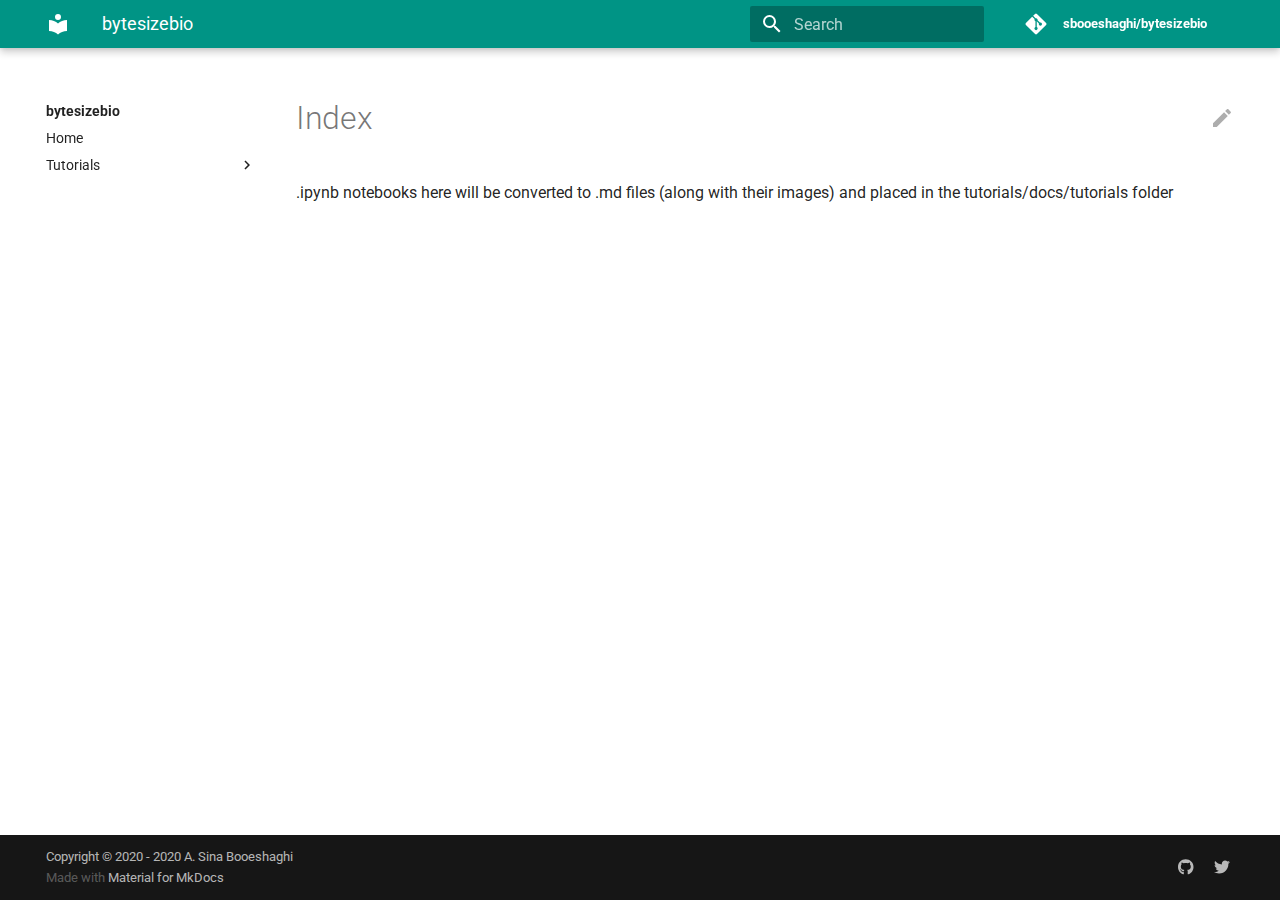
==== commit 2e889100: "Rebuilt site: Wed Jan 20 07:12:55 UTC 2021" ====
--- a/tutorials/site/tutorials/index.html
+++ b/tutorials/site/tutorials/index.html
@@ -14,7 +14,7 @@
       
       
       <link rel="shortcut icon" href="../assets/images/favicon.png">
-      <meta name="generator" content="mkdocs-1.1.2, mkdocs-material-6.2.3">
+      <meta name="generator" content="mkdocs-1.1.2, mkdocs-material-6.2.5">
     
     
       
@@ -22,10 +22,10 @@
       
     
     
-      <link rel="stylesheet" href="../assets/stylesheets/main.3b61ea93.min.css">
-      
-        
-        <link rel="stylesheet" href="../assets/stylesheets/palette.39b8e14a.min.css">
+      <link rel="stylesheet" href="../assets/stylesheets/main.15aa0b43.min.css">
+      
+        
+        <link rel="stylesheet" href="../assets/stylesheets/palette.75751829.min.css">
         
       
     
@@ -44,6 +44,10 @@
     
     
       
+        
+<script>window.ga=window.ga||function(){(ga.q=ga.q||[]).push(arguments)},ga.l=+new Date,ga("create","G-188DM447D7","bytesize.bio"),ga("set","anonymizeIp",!0),ga("send","pageview"),document.addEventListener("DOMContentLoaded",function(){document.forms.search&&document.forms.search.query.addEventListener("blur",function(){if(this.value){var e=document.location.pathname;ga("send","pageview",e+"?q="+this.value)}})}),document.addEventListener("DOMContentSwitch",function(){ga("send","pageview",document.location.pathname)})</script>
+<script async src="https://www.google-analytics.com/analytics.js"></script>
+      
     
     
   </head>
@@ -56,7 +60,7 @@
     
     
     
-    <body dir="ltr" data-md-color-scheme="default" data-md-color-primary="blue-grey" data-md-color-accent="amber">
+    <body dir="ltr" data-md-color-scheme="default" data-md-color-primary="teal" data-md-color-accent="amber">
       
   
     
@@ -196,105 +200,71 @@
       
 
 
-
-  <li class="md-nav__item">
-    <a href=".." class="md-nav__link">
-      bytsizebio
-    </a>
-  </li>
-
-    
-      
-      
-      
-
-
-
-  
-  <li class="md-nav__item md-nav__item--nested">
-    
-    
-      <input class="md-nav__toggle md-toggle" data-md-toggle="nav-2" type="checkbox" id="nav-2" >
-    
-    <label class="md-nav__link" for="nav-2">
-      Staging
-      <span class="md-nav__icon md-icon"></span>
-    </label>
-    <nav class="md-nav" aria-label="Staging" data-md-level="1">
-      <label class="md-nav__title" for="nav-2">
+  
+  
+  
+    <li class="md-nav__item">
+      <a href=".." class="md-nav__link">
+        Home
+      </a>
+    </li>
+  
+
+    
+      
+      
+      
+
+
+  
+  
+  
+    
+    <li class="md-nav__item md-nav__item--nested">
+      
+      
+        <input class="md-nav__toggle md-toggle" data-md-toggle="nav-2" type="checkbox" id="nav-2" >
+      
+      <label class="md-nav__link" for="nav-2">
+        Tutorials
         <span class="md-nav__icon md-icon"></span>
-        Staging
       </label>
-      <ul class="md-nav__list" data-md-scrollfix>
-        
-        
-          
-          
-          
-
-
-
-  <li class="md-nav__item">
-    <a href="../staging/" class="md-nav__link">
-      Index
-    </a>
-  </li>
-
-        
-      </ul>
-    </nav>
-  </li>
-
-    
-      
-      
-      
-
-
-  
-
-
-  
-  <li class="md-nav__item md-nav__item--active md-nav__item--nested">
-    
-    
-      <input class="md-nav__toggle md-toggle" data-md-toggle="nav-3" type="checkbox" id="nav-3" checked>
-    
-    <label class="md-nav__link" for="nav-3">
-      Tutorials
-      <span class="md-nav__icon md-icon"></span>
-    </label>
-    <nav class="md-nav" aria-label="Tutorials" data-md-level="1">
-      <label class="md-nav__title" for="nav-3">
-        <span class="md-nav__icon md-icon"></span>
-        Tutorials
-      </label>
-      <ul class="md-nav__list" data-md-scrollfix>
-        
-        
-          
-          
-          
-
-
-  
-
-
-  <li class="md-nav__item md-nav__item--active">
-    
-    <input class="md-nav__toggle md-toggle" data-md-toggle="toc" type="checkbox" id="__toc">
-    
-    
-    <a href="./" class="md-nav__link md-nav__link--active">
-      Index
-    </a>
-    
-  </li>
-
-        
-      </ul>
-    </nav>
-  </li>
+      <nav class="md-nav" aria-label="Tutorials" data-md-level="1">
+        <label class="md-nav__title" for="nav-2">
+          <span class="md-nav__icon md-icon"></span>
+          Tutorials
+        </label>
+        <ul class="md-nav__list" data-md-scrollfix>
+          
+          
+            
+  
+  
+  
+    <li class="md-nav__item">
+      <a href="terminal_interacting_with_fastq_files/" class="md-nav__link">
+        Interacting with FASTQ files
+      </a>
+    </li>
+  
+
+          
+            
+  
+  
+  
+    <li class="md-nav__item">
+      <a href="terminal_common_fastq_tasks/" class="md-nav__link">
+        Common FASTQ file tasks
+      </a>
+    </li>
+  
+
+          
+        </ul>
+      </nav>
+    </li>
+  
 
     
   </ul>
@@ -316,8 +286,7 @@
                 
                   <h1>Index</h1>
                 
-                <p>Colab notebook gets committed to this repo and <code>jupytext &lt;notebook.ipynb&gt; --to md</code> gets saved here via a github action with the same name. </p>
-<p>Then an entry is added to the mkdocs.yml file </p>
+                <p>.ipynb notebooks here will be converted to .md files (along with their images) and placed in the tutorials/docs/tutorials folder</p>
                 
               
               
@@ -332,27 +301,6 @@
       
         
 <footer class="md-footer">
-  
-    <div class="md-footer-nav">
-      <nav class="md-footer-nav__inner md-grid" aria-label="Footer">
-        
-          <a href="../staging/" class="md-footer-nav__link md-footer-nav__link--prev" rel="prev">
-            <div class="md-footer-nav__button md-icon">
-              <svg xmlns="http://www.w3.org/2000/svg" viewBox="0 0 24 24"><path d="M20 11v2H8l5.5 5.5-1.42 1.42L4.16 12l7.92-7.92L13.5 5.5 8 11h12z"/></svg>
-            </div>
-            <div class="md-footer-nav__title">
-              <div class="md-ellipsis">
-                <span class="md-footer-nav__direction">
-                  Previous
-                </span>
-                Index
-              </div>
-            </div>
-          </a>
-        
-        
-      </nav>
-    </div>
   
   <div class="md-footer-meta md-typeset">
     <div class="md-footer-meta__inner md-grid">
@@ -396,8 +344,8 @@
       
     </div>
     
-      <script src="../assets/javascripts/vendor.08c56446.min.js"></script>
-      <script src="../assets/javascripts/bundle.6ced434e.min.js"></script><script id="__lang" type="application/json">{"clipboard.copy": "Copy to clipboard", "clipboard.copied": "Copied to clipboard", "search.config.lang": "en", "search.config.pipeline": "trimmer, stopWordFilter", "search.config.separator": "[\\s\\-]+", "search.placeholder": "Search", "search.result.placeholder": "Type to start searching", "search.result.none": "No matching documents", "search.result.one": "1 matching document", "search.result.other": "# matching documents", "search.result.more.one": "1 more on this page", "search.result.more.other": "# more on this page", "search.result.term.missing": "Missing"}</script>
+      <script src="../assets/javascripts/vendor.93c04032.min.js"></script>
+      <script src="../assets/javascripts/bundle.83e5331e.min.js"></script><script id="__lang" type="application/json">{"clipboard.copy": "Copy to clipboard", "clipboard.copied": "Copied to clipboard", "search.config.lang": "en", "search.config.pipeline": "trimmer, stopWordFilter", "search.config.separator": "[\\s\\-]+", "search.placeholder": "Search", "search.result.placeholder": "Type to start searching", "search.result.none": "No matching documents", "search.result.one": "1 matching document", "search.result.other": "# matching documents", "search.result.more.one": "1 more on this page", "search.result.more.other": "# more on this page", "search.result.term.missing": "Missing"}</script>
       
       <script>
         app = initialize({
--- a/tutorials/site/assets/stylesheets/main.15aa0b43.min.css
+++ b/tutorials/site/assets/stylesheets/main.15aa0b43.min.css
@@ -0,0 +1,3 @@
+html{box-sizing:border-box;-webkit-text-size-adjust:none;-moz-text-size-adjust:none;-ms-text-size-adjust:none;text-size-adjust:none}*,*::before,*::after{box-sizing:inherit}body{margin:0}a,button,label,input{-webkit-tap-highlight-color:transparent}a{color:inherit;text-decoration:none}hr{display:block;box-sizing:content-box;height:.05rem;padding:0;overflow:visible;border:0}small{font-size:80%}sub,sup{line-height:1em}img{border-style:none}table{border-collapse:separate;border-spacing:0}td,th{font-weight:400;vertical-align:top}button{margin:0;padding:0;font-size:inherit;background:transparent;border:0}input{border:0;outline:none}:root{--md-default-fg-color: hsla(0, 0%, 0%, 0.87);--md-default-fg-color--light: hsla(0, 0%, 0%, 0.54);--md-default-fg-color--lighter: hsla(0, 0%, 0%, 0.32);--md-default-fg-color--lightest: hsla(0, 0%, 0%, 0.07);--md-default-bg-color: hsla(0, 0%, 100%, 1);--md-default-bg-color--light: hsla(0, 0%, 100%, 0.7);--md-default-bg-color--lighter: hsla(0, 0%, 100%, 0.3);--md-default-bg-color--lightest: hsla(0, 0%, 100%, 0.12);--md-primary-fg-color: hsla(231, 48%, 48%, 1);--md-primary-fg-color--light: hsla(231, 44%, 56%, 1);--md-primary-fg-color--dark: hsla(232, 54%, 41%, 1);--md-primary-bg-color: hsla(0, 0%, 100%, 1);--md-primary-bg-color--light: hsla(0, 0%, 100%, 0.7);--md-accent-fg-color: hsla(231, 99%, 66%, 1);--md-accent-fg-color--transparent: hsla(231, 99%, 66%, 0.1);--md-accent-bg-color: hsla(0, 0%, 100%, 1);--md-accent-bg-color--light: hsla(0, 0%, 100%, 0.7)}:root>*{--md-code-fg-color: hsla(200, 18%, 26%, 1);--md-code-bg-color: hsla(0, 0%, 96%, 1);--md-code-hl-color: hsla(60, 100%, 50%, 0.5);--md-code-hl-number-color: hsla(0, 67%, 50%, 1);--md-code-hl-special-color: hsla(340, 83%, 47%, 1);--md-code-hl-function-color: hsla(291, 45%, 50%, 1);--md-code-hl-constant-color: hsla(250, 63%, 60%, 1);--md-code-hl-keyword-color: hsla(219, 54%, 51%, 1);--md-code-hl-string-color: hsla(150, 63%, 30%, 1);--md-code-hl-name-color: var(--md-code-fg-color);--md-code-hl-operator-color: var(--md-default-fg-color--light);--md-code-hl-punctuation-color: var(--md-default-fg-color--light);--md-code-hl-comment-color: var(--md-default-fg-color--light);--md-code-hl-generic-color: var(--md-default-fg-color--light);--md-code-hl-variable-color: var(--md-default-fg-color--light);--md-typeset-color: var(--md-default-fg-color);--md-typeset-a-color: var(--md-primary-fg-color);--md-typeset-mark-color: hsla(60, 100%, 50%, 0.5);--md-typeset-del-color: hsla(6, 90%, 60%, 0.15);--md-typeset-ins-color: hsla(150, 90%, 44%, 0.15);--md-typeset-kbd-color: hsla(0, 0%, 98%, 1);--md-typeset-kbd-accent-color: hsla(0, 100%, 100%, 1);--md-typeset-kbd-border-color: hsla(0, 0%, 72%, 1);--md-admonition-fg-color: var(--md-default-fg-color);--md-admonition-bg-color: var(--md-default-bg-color);--md-footer-fg-color: hsla(0, 0%, 100%, 1);--md-footer-fg-color--light: hsla(0, 0%, 100%, 0.7);--md-footer-fg-color--lighter: hsla(0, 0%, 100%, 0.3);--md-footer-bg-color: hsla(0, 0%, 0%, 0.87);--md-footer-bg-color--dark: hsla(0, 0%, 0%, 0.32)}.md-icon svg{display:block;width:1.2rem;height:1.2rem;fill:currentColor}body{-webkit-font-smoothing:antialiased;-moz-osx-font-smoothing:grayscale}body,input{color:var(--md-typeset-color);font-feature-settings:"kern","liga";font-family:-apple-system,BlinkMacSystemFont,Helvetica,Arial,sans-serif}code,pre,kbd{color:var(--md-typeset-color);font-feature-settings:"kern";font-family:SFMono-Regular,Consolas,Menlo,monospace}:root{--md-typeset-table--ascending: url("data:image/svg+xml;charset=utf-8,<?xml version='1.0' encoding='UTF-8'?><!DOCTYPE svg PUBLIC '-//W3C//DTD SVG 1.1//EN' 'http://www.w3.org/Graphics/SVG/1.1/DTD/svg11.dtd'><svg xmlns='http://www.w3.org/2000/svg' xmlns:xlink='http://www.w3.org/1999/xlink' version='1.1' id='mdi-arrow-down' width='24' height='24' viewBox='0 0 24 24'><path d='M11,4H13V16L18.5,10.5L19.92,11.92L12,19.84L4.08,11.92L5.5,10.5L11,16V4Z'/></svg>");--md-typeset-table--descending: url("data:image/svg+xml;charset=utf-8,<?xml version='1.0' encoding='UTF-8'?><!DOCTYPE svg PUBLIC '-//W3C//DTD SVG 1.1//EN' 'http://www.w3.org/Graphics/SVG/1.1/DTD/svg11.dtd'><svg xmlns='http://www.w3.org/2000/svg' xmlns:xlink='http://www.w3.org/1999/xlink' version='1.1' id='mdi-arrow-up' width='24' height='24' viewBox='0 0 24 24'><path d='M13,20H11V8L5.5,13.5L4.08,12.08L12,4.16L19.92,12.08L18.5,13.5L13,8V20Z'/></svg>")}.md-typeset{font-size:.8rem;line-height:1.6;-webkit-print-color-adjust:exact;color-adjust:exact}@media print{.md-typeset{font-size:.68rem}}.md-typeset p,.md-typeset ul,.md-typeset ol,.md-typeset dl,.md-typeset blockquote{margin:1em 0}.md-typeset h1{margin:0 0 1.25em;color:var(--md-default-fg-color--light);font-weight:300;font-size:2em;line-height:1.3;letter-spacing:-0.01em}.md-typeset h2{margin:1.6em 0 .64em;font-weight:300;font-size:1.5625em;line-height:1.4;letter-spacing:-0.01em}.md-typeset h3{margin:1.6em 0 .8em;font-weight:400;font-size:1.25em;line-height:1.5;letter-spacing:-0.01em}.md-typeset h2+h3{margin-top:.8em}.md-typeset h4{margin:1em 0;font-weight:700;letter-spacing:-0.01em}.md-typeset h5,.md-typeset h6{margin:1.25em 0;color:var(--md-default-fg-color--light);font-weight:700;font-size:.8em;letter-spacing:-0.01em}.md-typeset h5{text-transform:uppercase}.md-typeset hr{margin:1.5em 0;border-bottom:.05rem solid var(--md-default-fg-color--lightest)}.md-typeset a{color:var(--md-typeset-a-color);word-break:break-word}.md-typeset a,.md-typeset a::before{transition:color 125ms}.md-typeset a:focus,.md-typeset a:hover{color:var(--md-accent-fg-color)}.md-typeset code,.md-typeset pre,.md-typeset kbd{color:var(--md-code-fg-color);direction:ltr}@media print{.md-typeset code,.md-typeset pre,.md-typeset kbd{white-space:pre-wrap}}.md-typeset code{padding:0 .2941176471em;font-size:.85em;word-break:break-word;background-color:var(--md-code-bg-color);border-radius:.1rem;-webkit-box-decoration-break:clone;box-decoration-break:clone}.md-typeset code:not(.focus-visible){outline:none;-webkit-tap-highlight-color:transparent}.md-typeset h1 code,.md-typeset h2 code,.md-typeset h3 code,.md-typeset h4 code,.md-typeset h5 code,.md-typeset h6 code{margin:initial;padding:initial;background-color:transparent;box-shadow:none}.md-typeset a>code{color:currentColor}.md-typeset pre{position:relative;margin:1em 0;line-height:1.4}.md-typeset pre>code{display:block;margin:0;padding:.7720588235em 1.1764705882em;overflow:auto;word-break:normal;box-shadow:none;-webkit-box-decoration-break:slice;box-decoration-break:slice;touch-action:auto;scrollbar-width:thin;scrollbar-color:var(--md-default-fg-color--lighter) transparent}.md-typeset pre>code:hover{scrollbar-color:var(--md-accent-fg-color) transparent}.md-typeset pre>code::-webkit-scrollbar{width:.2rem;height:.2rem}.md-typeset pre>code::-webkit-scrollbar-thumb{background-color:var(--md-default-fg-color--lighter)}.md-typeset pre>code::-webkit-scrollbar-thumb:hover{background-color:var(--md-accent-fg-color)}@media screen and (max-width: 44.9375em){.md-typeset>pre{margin:1em -0.8rem}.md-typeset>pre code{border-radius:0}}.md-typeset kbd{display:inline-block;padding:0 .6666666667em;color:var(--md-default-fg-color);font-size:.75em;vertical-align:text-top;word-break:break-word;background-color:var(--md-typeset-kbd-color);border-radius:.1rem;box-shadow:0 .1rem 0 .05rem var(--md-typeset-kbd-border-color),0 .1rem 0 var(--md-typeset-kbd-border-color),0 -0.1rem .2rem var(--md-typeset-kbd-accent-color) inset}.md-typeset mark{color:inherit;word-break:break-word;background-color:var(--md-typeset-mark-color);-webkit-box-decoration-break:clone;box-decoration-break:clone}.md-typeset abbr{text-decoration:none;border-bottom:.05rem dotted var(--md-default-fg-color--light);cursor:help}@media(hover: none){.md-typeset abbr{position:relative}.md-typeset abbr[title]:focus::after,.md-typeset abbr[title]:hover::after{box-shadow:0 2px 2px 0 rgba(0,0,0,.14),0 1px 5px 0 rgba(0,0,0,.12),0 3px 1px -2px rgba(0,0,0,.2);position:absolute;left:0;display:inline-block;width:auto;min-width:-webkit-max-content;min-width:-moz-max-content;min-width:max-content;max-width:80%;margin-top:2em;padding:.2rem .3rem;color:var(--md-default-bg-color);font-size:.7rem;background-color:var(--md-default-fg-color);border-radius:.1rem;content:attr(title)}}.md-typeset small{opacity:.75}.md-typeset sup,.md-typeset sub{margin-left:.078125em}[dir=rtl] .md-typeset sup,[dir=rtl] .md-typeset sub{margin-right:.078125em;margin-left:initial}.md-typeset blockquote{padding-left:.6rem;color:var(--md-default-fg-color--light);border-left:.2rem solid var(--md-default-fg-color--lighter)}[dir=rtl] .md-typeset blockquote{padding-right:.6rem;padding-left:initial;border-right:.2rem solid var(--md-default-fg-color--lighter);border-left:initial}.md-typeset ul{list-style-type:disc}.md-typeset ul,.md-typeset ol{margin-left:.625em;padding:0}[dir=rtl] .md-typeset ul,[dir=rtl] .md-typeset ol{margin-right:.625em;margin-left:initial}.md-typeset ul ol,.md-typeset ol ol{list-style-type:lower-alpha}.md-typeset ul ol ol,.md-typeset ol ol ol{list-style-type:lower-roman}.md-typeset ul li,.md-typeset ol li{margin-bottom:.5em;margin-left:1.25em}[dir=rtl] .md-typeset ul li,[dir=rtl] .md-typeset ol li{margin-right:1.25em;margin-left:initial}.md-typeset ul li p,.md-typeset ul li blockquote,.md-typeset ol li p,.md-typeset ol li blockquote{margin:.5em 0}.md-typeset ul li:last-child,.md-typeset ol li:last-child{margin-bottom:0}.md-typeset ul li ul,.md-typeset ul li ol,.md-typeset ol li ul,.md-typeset ol li ol{margin:.5em 0 .5em .625em}[dir=rtl] .md-typeset ul li ul,[dir=rtl] .md-typeset ul li ol,[dir=rtl] .md-typeset ol li ul,[dir=rtl] .md-typeset ol li ol{margin-right:.625em;margin-left:initial}.md-typeset dd{margin:1em 0 1.5em 1.875em}[dir=rtl] .md-typeset dd{margin-right:1.875em;margin-left:initial}.md-typeset img,.md-typeset svg{max-width:100%;height:auto}.md-typeset img[align=left],.md-typeset svg[align=left]{margin:1em;margin-left:0}.md-typeset img[align=right],.md-typeset svg[align=right]{margin:1em;margin-right:0}.md-typeset img[align]:only-child,.md-typeset svg[align]:only-child{margin-top:0}.md-typeset figure{width:-webkit-fit-content;width:-moz-fit-content;width:fit-content;max-width:100%;margin:0 auto;text-align:center}.md-typeset figure img{display:block}.md-typeset figcaption{max-width:24rem;margin:1em auto 2em;font-style:italic}.md-typeset iframe{max-width:100%}.md-typeset table:not([class]){display:inline-block;max-width:100%;overflow:auto;font-size:.64rem;background-color:var(--md-default-bg-color);border-radius:.1rem;box-shadow:0 .2rem .5rem rgba(0,0,0,.05),0 0 .05rem rgba(0,0,0,.1);touch-action:auto}@media print{.md-typeset table:not([class]){display:table}}.md-typeset table:not([class])+*{margin-top:1.5em}.md-typeset table:not([class]) th>*:first-child,.md-typeset table:not([class]) td>*:first-child{margin-top:0}.md-typeset table:not([class]) th>*:last-child,.md-typeset table:not([class]) td>*:last-child{margin-bottom:0}.md-typeset table:not([class]) th:not([align]),.md-typeset table:not([class]) td:not([align]){text-align:left}[dir=rtl] .md-typeset table:not([class]) th:not([align]),[dir=rtl] .md-typeset table:not([class]) td:not([align]){text-align:right}.md-typeset table:not([class]) th{min-width:5rem;padding:.9375em 1.25em;color:var(--md-default-bg-color);vertical-align:top;background-color:var(--md-default-fg-color--light)}.md-typeset table:not([class]) th a{color:inherit}.md-typeset table:not([class]) td{padding:.9375em 1.25em;vertical-align:top;border-top:.05rem solid var(--md-default-fg-color--lightest)}.md-typeset table:not([class]) tr{transition:background-color 125ms}.md-typeset table:not([class]) tr:hover{background-color:rgba(0,0,0,.035);box-shadow:0 .05rem 0 var(--md-default-bg-color) inset}.md-typeset table:not([class]) tr:first-child td{border-top:0}.md-typeset table:not([class]) a{word-break:normal}.md-typeset table th[role=columnheader]{cursor:pointer}.md-typeset table th[role=columnheader]::after{display:inline-block;width:1.2em;height:1.2em;margin-left:.5em;vertical-align:sub;-webkit-mask-repeat:no-repeat;mask-repeat:no-repeat;-webkit-mask-size:contain;mask-size:contain;content:""}.md-typeset table th[role=columnheader][aria-sort=ascending]::after{background-color:currentColor;-webkit-mask-image:var(--md-typeset-table--ascending);mask-image:var(--md-typeset-table--ascending)}.md-typeset table th[role=columnheader][aria-sort=descending]::after{background-color:currentColor;-webkit-mask-image:var(--md-typeset-table--descending);mask-image:var(--md-typeset-table--descending)}.md-typeset__scrollwrap{margin:1em -0.8rem;overflow-x:auto;touch-action:auto}.md-typeset__table{display:inline-block;margin-bottom:.5em;padding:0 .8rem}@media print{.md-typeset__table{display:block}}html .md-typeset__table table{display:table;width:100%;margin:0;overflow:hidden}html{height:100%;overflow-x:hidden;font-size:125%}@media screen and (min-width: 100em){html{font-size:137.5%}}@media screen and (min-width: 125em){html{font-size:150%}}body{position:relative;display:flex;flex-direction:column;width:100%;min-height:100%;font-size:.5rem;background-color:var(--md-default-bg-color)}@media print{body{display:block}}@media screen and (max-width: 59.9375em){body[data-md-state=lock]{position:fixed}}.md-grid{max-width:61rem;margin-right:auto;margin-left:auto}.md-container{display:flex;flex-direction:column;flex-grow:1}@media print{.md-container{display:block}}.md-main{flex-grow:1}.md-main__inner{display:flex;height:100%;margin-top:1.5rem}.md-ellipsis{overflow:hidden;white-space:nowrap;text-overflow:ellipsis}.md-toggle{display:none}.md-skip{position:fixed;z-index:-1;margin:.5rem;padding:.3rem .5rem;color:var(--md-default-bg-color);font-size:.64rem;background-color:var(--md-default-fg-color);border-radius:.1rem;transform:translateY(0.4rem);opacity:0}.md-skip:focus{z-index:10;transform:translateY(0);opacity:1;transition:transform 250ms cubic-bezier(0.4, 0, 0.2, 1),opacity 175ms 75ms}@page{margin:25mm}.md-announce{overflow:auto;background-color:var(--md-footer-bg-color)}@media print{.md-announce{display:none}}.md-announce__inner{margin:.6rem auto;padding:0 .8rem;color:var(--md-footer-fg-color);font-size:.7rem}.md-typeset .md-button{display:inline-block;padding:.625em 2em;color:var(--md-primary-fg-color);font-weight:700;border:.1rem solid currentColor;border-radius:.1rem;transition:color 125ms,background-color 125ms,border-color 125ms}.md-typeset .md-button--primary{color:var(--md-primary-bg-color);background-color:var(--md-primary-fg-color);border-color:var(--md-primary-fg-color)}.md-typeset .md-button:focus,.md-typeset .md-button:hover{color:var(--md-accent-bg-color);background-color:var(--md-accent-fg-color);border-color:var(--md-accent-fg-color)}:root{--md-clipboard-icon: url("data:image/svg+xml;charset=utf-8,<?xml version='1.0' encoding='UTF-8'?><!DOCTYPE svg PUBLIC '-//W3C//DTD SVG 1.1//EN' 'http://www.w3.org/Graphics/SVG/1.1/DTD/svg11.dtd'><svg xmlns='http://www.w3.org/2000/svg' xmlns:xlink='http://www.w3.org/1999/xlink' version='1.1' id='mdi-content-copy' width='24' height='24' viewBox='0 0 24 24'><path d='M19,21H8V7H19M19,5H8A2,2 0 0,0 6,7V21A2,2 0 0,0 8,23H19A2,2 0 0,0 21,21V7A2,2 0 0,0 19,5M16,1H4A2,2 0 0,0 2,3V17H4V3H16V1Z'/></svg>")}.md-clipboard{position:absolute;top:.5em;right:.5em;z-index:1;width:1.5em;height:1.5em;color:var(--md-default-fg-color--lightest);border-radius:.1rem;cursor:pointer;transition:color 250ms}@media print{.md-clipboard{display:none}}:hover>.md-clipboard{color:var(--md-default-fg-color--light)}.md-clipboard:focus,.md-clipboard:hover{color:var(--md-accent-fg-color)}.md-clipboard::after{display:block;width:1.125em;height:1.125em;margin:0 auto;background-color:currentColor;-webkit-mask-image:var(--md-clipboard-icon);mask-image:var(--md-clipboard-icon);-webkit-mask-repeat:no-repeat;mask-repeat:no-repeat;-webkit-mask-size:contain;mask-size:contain;content:""}.md-content{flex-grow:1;overflow:hidden;scroll-padding-top:51.2rem}.md-content__inner{margin:0 .8rem 1.2rem;padding-top:.6rem}@media screen and (min-width: 76.25em){.md-sidebar--primary:not([hidden])~.md-content>.md-content__inner{margin-left:1.2rem}[dir=rtl] .md-sidebar--primary:not([hidden])~.md-content>.md-content__inner{margin-right:1.2rem;margin-left:.8rem}.md-sidebar--secondary:not([hidden])~.md-content>.md-content__inner{margin-right:1.2rem}[dir=rtl] .md-sidebar--secondary:not([hidden])~.md-content>.md-content__inner{margin-right:.8rem;margin-left:1.2rem}}.md-content__inner::before{display:block;height:.4rem;content:""}.md-content__inner>:last-child{margin-bottom:0}.md-content__button{float:right;margin:.4rem 0;margin-left:.4rem;padding:0}@media print{.md-content__button{display:none}}[dir=rtl] .md-content__button{float:left;margin-right:.4rem;margin-left:initial}[dir=rtl] .md-content__button svg{transform:scaleX(-1)}.md-typeset .md-content__button{color:var(--md-default-fg-color--lighter)}.md-content__button svg{display:inline;vertical-align:top}.md-dialog{box-shadow:0 2px 2px 0 rgba(0,0,0,.14),0 1px 5px 0 rgba(0,0,0,.12),0 3px 1px -2px rgba(0,0,0,.2);position:fixed;right:.8rem;bottom:.8rem;left:initial;z-index:2;display:block;min-width:11.1rem;padding:.4rem .6rem;color:var(--md-default-bg-color);font-size:.7rem;background-color:var(--md-default-fg-color);border:none;border-radius:.1rem;transform:translateY(100%);opacity:0;transition:transform 0ms 400ms,opacity 400ms}@media print{.md-dialog{display:none}}[dir=rtl] .md-dialog{right:initial;left:.8rem}.md-dialog[data-md-state=open]{transform:translateY(0);opacity:1;transition:transform 400ms cubic-bezier(0.075, 0.85, 0.175, 1),opacity 400ms}.md-header{position:-webkit-sticky;position:sticky;top:0;right:0;left:0;z-index:2;color:var(--md-primary-bg-color);background-color:var(--md-primary-fg-color);box-shadow:0 0 .2rem rgba(0,0,0,0),0 .2rem .4rem rgba(0,0,0,0);transition:color 250ms,background-color 250ms}@media print{.md-header{display:none}}.md-header[data-md-state=shadow]{box-shadow:0 0 .2rem rgba(0,0,0,.1),0 .2rem .4rem rgba(0,0,0,.2);transition:transform 250ms cubic-bezier(0.1, 0.7, 0.1, 1),color 250ms,background-color 250ms,box-shadow 250ms}.md-header[data-md-state=hidden]{transform:translateY(-100%);transition:transform 250ms cubic-bezier(0.8, 0, 0.6, 1),color 250ms,background-color 250ms,box-shadow 250ms}.md-header-nav{display:flex;align-items:center;padding:0 .2rem}.md-header-nav__button{position:relative;z-index:1;display:inline-block;margin:.2rem;padding:.4rem;color:currentColor;vertical-align:middle;cursor:pointer;transition:opacity 250ms}.md-header-nav__button:focus,.md-header-nav__button:hover{opacity:.7}.md-header-nav__button:not(.focus-visible){outline:none}.md-header-nav__button.md-logo{margin:.2rem;padding:.4rem}@media screen and (max-width: 76.1875em){.md-header-nav__button.md-logo{display:none}}.md-header-nav__button.md-logo img,.md-header-nav__button.md-logo svg{display:block;width:1.2rem;height:1.2rem;fill:currentColor}@media screen and (min-width: 60em){.md-header-nav__button[for=__search]{display:none}}.no-js .md-header-nav__button[for=__search]{display:none}[dir=rtl] .md-header-nav__button[for=__search] svg{transform:scaleX(-1)}@media screen and (min-width: 76.25em){.md-header-nav__button[for=__drawer]{display:none}}.md-header-nav__topic{position:absolute;display:flex;max-width:100%;transition:transform 400ms cubic-bezier(0.1, 0.7, 0.1, 1),opacity 150ms}.md-header-nav__topic+.md-header-nav__topic{z-index:-1;transform:translateX(1.25rem);opacity:0;transition:transform 400ms cubic-bezier(1, 0.7, 0.1, 0.1),opacity 150ms;pointer-events:none}[dir=rtl] .md-header-nav__topic+.md-header-nav__topic{transform:translateX(-1.25rem)}.md-header-nav__title{flex-grow:1;height:2.4rem;margin-right:.4rem;margin-left:1rem;font-size:.9rem;line-height:2.4rem}.md-header-nav__title[data-md-state=active] .md-header-nav__topic{z-index:-1;transform:translateX(-1.25rem);opacity:0;transition:transform 400ms cubic-bezier(1, 0.7, 0.1, 0.1),opacity 150ms;pointer-events:none}[dir=rtl] .md-header-nav__title[data-md-state=active] .md-header-nav__topic{transform:translateX(1.25rem)}.md-header-nav__title[data-md-state=active] .md-header-nav__topic+.md-header-nav__topic{z-index:0;transform:translateX(0);opacity:1;transition:transform 400ms cubic-bezier(0.1, 0.7, 0.1, 1),opacity 150ms;pointer-events:initial}.md-header-nav__title>.md-header-nav__ellipsis{position:relative;width:100%;height:100%}.md-header-nav__source{display:none}@media screen and (min-width: 60em){.md-header-nav__source{display:block;width:11.7rem;max-width:11.7rem;margin-left:1rem}[dir=rtl] .md-header-nav__source{margin-right:1rem;margin-left:initial}}@media screen and (min-width: 76.25em){.md-header-nav__source{margin-left:1.4rem}[dir=rtl] .md-header-nav__source{margin-right:1.4rem}}.md-footer{color:var(--md-footer-fg-color);background-color:var(--md-footer-bg-color)}@media print{.md-footer{display:none}}.md-footer-nav__inner{padding:.2rem;overflow:auto}.md-footer-nav__link{display:flex;padding-top:1.4rem;padding-bottom:.4rem;transition:opacity 250ms}@media screen and (min-width: 45em){.md-footer-nav__link{width:50%}}.md-footer-nav__link:focus,.md-footer-nav__link:hover{opacity:.7}.md-footer-nav__link--prev{float:left}@media screen and (max-width: 44.9375em){.md-footer-nav__link--prev{width:25%}.md-footer-nav__link--prev .md-footer-nav__title{display:none}}[dir=rtl] .md-footer-nav__link--prev{float:right}[dir=rtl] .md-footer-nav__link--prev svg{transform:scaleX(-1)}.md-footer-nav__link--next{float:right;text-align:right}@media screen and (max-width: 44.9375em){.md-footer-nav__link--next{width:75%}}[dir=rtl] .md-footer-nav__link--next{float:left;text-align:left}[dir=rtl] .md-footer-nav__link--next svg{transform:scaleX(-1)}.md-footer-nav__title{position:relative;flex-grow:1;max-width:calc(100% - 2.4rem);padding:0 1rem;font-size:.9rem;line-height:2.4rem}.md-footer-nav__button{margin:.2rem;padding:.4rem}.md-footer-nav__direction{position:absolute;right:0;left:0;margin-top:-1rem;padding:0 1rem;font-size:.64rem;opacity:.7}.md-footer-meta{background-color:var(--md-footer-bg-color--dark)}.md-footer-meta__inner{display:flex;flex-wrap:wrap;justify-content:space-between;padding:.2rem}html .md-footer-meta.md-typeset a{color:var(--md-footer-fg-color--light)}html .md-footer-meta.md-typeset a:focus,html .md-footer-meta.md-typeset a:hover{color:var(--md-footer-fg-color)}.md-footer-copyright{width:100%;margin:auto .6rem;padding:.4rem 0;color:var(--md-footer-fg-color--lighter);font-size:.64rem}@media screen and (min-width: 45em){.md-footer-copyright{width:auto}}.md-footer-copyright__highlight{color:var(--md-footer-fg-color--light)}.md-footer-social{margin:0 .4rem;padding:.2rem 0 .6rem}@media screen and (min-width: 45em){.md-footer-social{padding:.6rem 0}}.md-footer-social__link{display:inline-block;width:1.6rem;height:1.6rem;text-align:center}.md-footer-social__link::before{line-height:1.9}.md-footer-social__link svg{max-height:.8rem;vertical-align:-25%;fill:currentColor}:root{--md-nav-icon--prev: url("data:image/svg+xml;charset=utf-8,<?xml version='1.0' encoding='UTF-8'?><!DOCTYPE svg PUBLIC '-//W3C//DTD SVG 1.1//EN' 'http://www.w3.org/Graphics/SVG/1.1/DTD/svg11.dtd'><svg xmlns='http://www.w3.org/2000/svg' xmlns:xlink='http://www.w3.org/1999/xlink' version='1.1' id='mdi-arrow-left' width='24' height='24' viewBox='0 0 24 24'><path d='M20,11V13H8L13.5,18.5L12.08,19.92L4.16,12L12.08,4.08L13.5,5.5L8,11H20Z'/></svg>");--md-nav-icon--next: url("data:image/svg+xml;charset=utf-8,<?xml version='1.0' encoding='UTF-8'?><!DOCTYPE svg PUBLIC '-//W3C//DTD SVG 1.1//EN' 'http://www.w3.org/Graphics/SVG/1.1/DTD/svg11.dtd'><svg xmlns='http://www.w3.org/2000/svg' xmlns:xlink='http://www.w3.org/1999/xlink' version='1.1' id='mdi-chevron-right' width='24' height='24' viewBox='0 0 24 24'><path d='M8.59,16.58L13.17,12L8.59,7.41L10,6L16,12L10,18L8.59,16.58Z'/></svg>");--md-toc-icon: url("data:image/svg+xml;charset=utf-8,<?xml version='1.0' encoding='UTF-8'?><!DOCTYPE svg PUBLIC '-//W3C//DTD SVG 1.1//EN' 'http://www.w3.org/Graphics/SVG/1.1/DTD/svg11.dtd'><svg xmlns='http://www.w3.org/2000/svg' xmlns:xlink='http://www.w3.org/1999/xlink' version='1.1' id='mdi-table-of-contents' width='24' height='24' viewBox='0 0 24 24'><path d='M3,9H17V7H3V9M3,13H17V11H3V13M3,17H17V15H3V17M19,17H21V15H19V17M19,7V9H21V7H19M19,13H21V11H19V13Z'/></svg>")}.md-nav{font-size:.7rem;line-height:1.3}.md-nav__title{display:block;padding:0 .6rem;overflow:hidden;font-weight:700;text-overflow:ellipsis}.md-nav__title .md-nav__button{display:none}.md-nav__title .md-nav__button img{width:auto;height:100%}.md-nav__title .md-nav__button.md-logo img,.md-nav__title .md-nav__button.md-logo svg{display:block;width:2.4rem;height:2.4rem;fill:currentColor}.md-nav__list{margin:0;padding:0;list-style:none}.md-nav__item{padding:0 .6rem}.md-nav__item .md-nav__item{padding-right:0}[dir=rtl] .md-nav__item .md-nav__item{padding-right:.6rem;padding-left:0}.md-nav__link{display:block;margin-top:.625em;overflow:hidden;text-overflow:ellipsis;cursor:pointer;transition:color 125ms;scroll-snap-align:start}.md-nav__link[data-md-state=blur]{color:var(--md-default-fg-color--light)}.md-nav__item .md-nav__link--active{color:var(--md-typeset-a-color)}.md-nav__item--nested>.md-nav__link{color:inherit}.md-nav__link:focus,.md-nav__link:hover{color:var(--md-accent-fg-color)}.md-nav--primary .md-nav__link[for=__toc]{display:none}.md-nav--primary .md-nav__link[for=__toc] .md-icon::after{display:block;width:100%;height:100%;-webkit-mask-image:var(--md-toc-icon);mask-image:var(--md-toc-icon);background-color:currentColor}.md-nav--primary .md-nav__link[for=__toc]~.md-nav{display:none}.md-nav__source{display:none}@media screen and (max-width: 76.1875em){.md-nav--primary,.md-nav--primary .md-nav{position:absolute;top:0;right:0;left:0;z-index:1;display:flex;flex-direction:column;height:100%;background-color:var(--md-default-bg-color)}.md-nav--primary .md-nav__title,.md-nav--primary .md-nav__item{font-size:.8rem;line-height:1.5}.md-nav--primary .md-nav__title{position:relative;height:5.6rem;padding:3rem .8rem .2rem;color:var(--md-default-fg-color--light);font-weight:400;line-height:2.4rem;white-space:nowrap;background-color:var(--md-default-fg-color--lightest);cursor:pointer}.md-nav--primary .md-nav__title .md-nav__icon{position:absolute;top:.4rem;left:.4rem;display:block;width:1.2rem;height:1.2rem;margin:.2rem}[dir=rtl] .md-nav--primary .md-nav__title .md-nav__icon{right:.4rem;left:initial}.md-nav--primary .md-nav__title .md-nav__icon::after{display:block;width:100%;height:100%;background-color:currentColor;-webkit-mask-image:var(--md-nav-icon--prev);mask-image:var(--md-nav-icon--prev);-webkit-mask-repeat:no-repeat;mask-repeat:no-repeat;-webkit-mask-size:contain;mask-size:contain;content:""}.md-nav--primary .md-nav__title~.md-nav__list{overflow-y:auto;background-color:var(--md-default-bg-color);box-shadow:0 .05rem 0 var(--md-default-fg-color--lightest) inset;-webkit-scroll-snap-type:y mandatory;-ms-scroll-snap-type:y mandatory;scroll-snap-type:y mandatory;touch-action:pan-y}.md-nav--primary .md-nav__title~.md-nav__list>:first-child{border-top:0}.md-nav--primary .md-nav__title[for=__drawer]{color:var(--md-primary-bg-color);background-color:var(--md-primary-fg-color)}.md-nav--primary .md-nav__title .md-logo{position:absolute;top:.2rem;left:.2rem;display:block;margin:.2rem;padding:.4rem}[dir=rtl] .md-nav--primary .md-nav__title .md-logo{right:.2rem;left:initial}.md-nav--primary .md-nav__list{flex:1}.md-nav--primary .md-nav__item{padding:0;border-top:.05rem solid var(--md-default-fg-color--lightest)}.md-nav--primary .md-nav__item--nested>.md-nav__link{padding-right:2.4rem}[dir=rtl] .md-nav--primary .md-nav__item--nested>.md-nav__link{padding-right:.8rem;padding-left:2.4rem}.md-nav--primary .md-nav__item--active>.md-nav__link{color:var(--md-typeset-a-color)}.md-nav--primary .md-nav__item--active>.md-nav__link:focus,.md-nav--primary .md-nav__item--active>.md-nav__link:hover{color:var(--md-accent-fg-color)}.md-nav--primary .md-nav__link{position:relative;margin-top:0;padding:.6rem .8rem}.md-nav--primary .md-nav__link .md-nav__icon{position:absolute;top:50%;right:.6rem;width:1.2rem;height:1.2rem;margin-top:-0.6rem;color:inherit;font-size:1.2rem}[dir=rtl] .md-nav--primary .md-nav__link .md-nav__icon{right:initial;left:.6rem}.md-nav--primary .md-nav__link .md-nav__icon::after{display:block;width:100%;height:100%;background-color:currentColor;-webkit-mask-image:var(--md-nav-icon--next);mask-image:var(--md-nav-icon--next);-webkit-mask-repeat:no-repeat;mask-repeat:no-repeat;-webkit-mask-size:contain;mask-size:contain;content:""}[dir=rtl] .md-nav--primary .md-nav__icon::after{transform:scale(-1)}.md-nav--primary .md-nav--secondary .md-nav__link{position:static}.md-nav--primary .md-nav--secondary .md-nav{position:static;background-color:transparent}.md-nav--primary .md-nav--secondary .md-nav .md-nav__link{padding-left:1.4rem}[dir=rtl] .md-nav--primary .md-nav--secondary .md-nav .md-nav__link{padding-right:1.4rem;padding-left:initial}.md-nav--primary .md-nav--secondary .md-nav .md-nav .md-nav__link{padding-left:2rem}[dir=rtl] .md-nav--primary .md-nav--secondary .md-nav .md-nav .md-nav__link{padding-right:2rem;padding-left:initial}.md-nav--primary .md-nav--secondary .md-nav .md-nav .md-nav .md-nav__link{padding-left:2.6rem}[dir=rtl] .md-nav--primary .md-nav--secondary .md-nav .md-nav .md-nav .md-nav__link{padding-right:2.6rem;padding-left:initial}.md-nav--primary .md-nav--secondary .md-nav .md-nav .md-nav .md-nav .md-nav__link{padding-left:3.2rem}[dir=rtl] .md-nav--primary .md-nav--secondary .md-nav .md-nav .md-nav .md-nav .md-nav__link{padding-right:3.2rem;padding-left:initial}.md-nav--secondary{background-color:transparent}.md-nav__toggle~.md-nav{display:flex;transform:translateX(100%);opacity:0;transition:transform 250ms cubic-bezier(0.8, 0, 0.6, 1),opacity 125ms 50ms}[dir=rtl] .md-nav__toggle~.md-nav{transform:translateX(-100%)}.md-nav__toggle:checked~.md-nav{transform:translateX(0);opacity:1;transition:transform 250ms cubic-bezier(0.4, 0, 0.2, 1),opacity 125ms 125ms}.md-nav__toggle:checked~.md-nav>.md-nav__list{-webkit-backface-visibility:hidden;backface-visibility:hidden}}@media screen and (max-width: 59.9375em){.md-nav--primary .md-nav__link[for=__toc]{display:block;padding-right:2.4rem}[dir=rtl] .md-nav--primary .md-nav__link[for=__toc]{padding-right:.8rem;padding-left:2.4rem}.md-nav--primary .md-nav__link[for=__toc] .md-icon::after{content:""}.md-nav--primary .md-nav__link[for=__toc]+.md-nav__link{display:none}.md-nav--primary .md-nav__link[for=__toc]~.md-nav{display:flex}.md-nav__source{display:block;padding:0 .2rem;color:var(--md-primary-bg-color);background-color:var(--md-primary-fg-color--dark)}}@media screen and (min-width: 60em)and (max-width: 76.1875em){.md-nav--integrated .md-nav__link[for=__toc]{display:block;padding-right:2.4rem;scroll-snap-align:initial}[dir=rtl] .md-nav--integrated .md-nav__link[for=__toc]{padding-right:.8rem;padding-left:2.4rem}.md-nav--integrated .md-nav__link[for=__toc] .md-icon::after{content:""}.md-nav--integrated .md-nav__link[for=__toc]+.md-nav__link{display:none}.md-nav--integrated .md-nav__link[for=__toc]~.md-nav{display:flex}}@media screen and (min-width: 60em){.md-nav--secondary .md-nav__title[for=__toc]{scroll-snap-align:start}.md-nav--secondary .md-nav__title .md-nav__icon{display:none}}@media screen and (min-width: 76.25em){.md-nav{transition:max-height 250ms cubic-bezier(0.86, 0, 0.07, 1)}.md-nav--primary .md-nav__title[for=__drawer]{scroll-snap-align:start}.md-nav--primary .md-nav__title .md-nav__icon{display:none}.md-nav__toggle~.md-nav{display:none}.md-nav__toggle:checked~.md-nav,.md-nav__toggle:indeterminate~.md-nav{display:block}.md-nav__item--nested>.md-nav>.md-nav__title{display:none}.md-nav__item--section{display:block;margin:1.25em 0}.md-nav__item--section:last-child{margin-bottom:0}.md-nav__item--section>.md-nav__link{display:none}.md-nav__item--section>.md-nav{display:block}.md-nav__item--section>.md-nav>.md-nav__title{display:block;padding:0;pointer-events:none;scroll-snap-align:start}.md-nav__item--section>.md-nav>.md-nav__list>.md-nav__item{padding:0}.md-nav__icon{float:right;width:.9rem;height:.9rem;transition:transform 250ms}[dir=rtl] .md-nav__icon{float:left;transform:rotate(180deg)}.md-nav__icon::after{display:inline-block;width:100%;height:100%;vertical-align:-0.1rem;background-color:currentColor;-webkit-mask-image:var(--md-nav-icon--next);mask-image:var(--md-nav-icon--next);-webkit-mask-repeat:no-repeat;mask-repeat:no-repeat;-webkit-mask-size:contain;mask-size:contain;content:""}.md-nav__item--nested .md-nav__toggle:checked~.md-nav__link .md-nav__icon,.md-nav__item--nested .md-nav__toggle:indeterminate~.md-nav__link .md-nav__icon{transform:rotate(90deg)}.md-nav--lifted>.md-nav__list>.md-nav__item--nested,.md-nav--lifted>.md-nav__title{display:none}.md-nav--lifted>.md-nav__list>.md-nav__item{display:none}.md-nav--lifted>.md-nav__list>.md-nav__item--active{display:block;padding:0}.md-nav--lifted>.md-nav__list>.md-nav__item--active>.md-nav__link{display:none}.md-nav--lifted>.md-nav__list>.md-nav__item--active>.md-nav>.md-nav__title{display:block;padding:0 .6rem;pointer-events:none;scroll-snap-align:start}.md-nav--lifted>.md-nav__list>.md-nav__item>.md-nav__item{padding-right:.6rem}.md-nav--lifted .md-nav[data-md-level="1"]{display:block}.md-nav--integrated .md-nav__link[for=__toc]~.md-nav{display:block;margin-bottom:1.25em;border-left:.05rem solid var(--md-primary-fg-color)}.md-nav--integrated .md-nav__link[for=__toc]~.md-nav>.md-nav__title{display:none}}:root{--md-search-result-icon: url("data:image/svg+xml;charset=utf-8,<?xml version='1.0' encoding='UTF-8'?><!DOCTYPE svg PUBLIC '-//W3C//DTD SVG 1.1//EN' 'http://www.w3.org/Graphics/SVG/1.1/DTD/svg11.dtd'><svg xmlns='http://www.w3.org/2000/svg' xmlns:xlink='http://www.w3.org/1999/xlink' version='1.1' id='mdi-file-search-outline' width='24' height='24' viewBox='0 0 24 24'><path d='M14,2H6A2,2 0 0,0 4,4V20A2,2 0 0,0 6,22H13C12.59,21.75 12.2,21.44 11.86,21.1C11.53,20.77 11.25,20.4 11,20H6V4H13V9H18V10.18C18.71,10.34 19.39,10.61 20,11V8L14,2M20.31,18.9C21.64,16.79 21,14 18.91,12.68C16.8,11.35 14,12 12.69,14.08C11.35,16.19 12,18.97 14.09,20.3C15.55,21.23 17.41,21.23 18.88,20.32L22,23.39L23.39,22L20.31,18.9M16.5,19A2.5,2.5 0 0,1 14,16.5A2.5,2.5 0 0,1 16.5,14A2.5,2.5 0 0,1 19,16.5A2.5,2.5 0 0,1 16.5,19Z'/></svg>")}.md-search{position:relative}@media screen and (min-width: 60em){.md-search{padding:.2rem 0}}.no-js .md-search{display:none}.md-search__overlay{z-index:1;opacity:0}@media screen and (max-width: 59.9375em){.md-search__overlay{position:absolute;top:.2rem;left:-2.2rem;width:2rem;height:2rem;overflow:hidden;background-color:var(--md-default-bg-color);border-radius:1rem;transform-origin:center;transition:transform 300ms 100ms,opacity 200ms 200ms;pointer-events:none}[dir=rtl] .md-search__overlay{right:-2.2rem;left:initial}[data-md-toggle=search]:checked~.md-header .md-search__overlay{opacity:1;transition:transform 400ms,opacity 100ms}}@media screen and (min-width: 60em){.md-search__overlay{position:fixed;top:0;left:0;width:0;height:0;background-color:rgba(0,0,0,.54);cursor:pointer;transition:width 0ms 250ms,height 0ms 250ms,opacity 250ms}[dir=rtl] .md-search__overlay{right:0;left:initial}[data-md-toggle=search]:checked~.md-header .md-search__overlay{width:100%;height:100%;opacity:1;transition:width 0ms,height 0ms,opacity 250ms}}@media screen and (max-width: 29.9375em){[data-md-toggle=search]:checked~.md-header .md-search__overlay{transform:scale(45)}}@media screen and (min-width: 30em)and (max-width: 44.9375em){[data-md-toggle=search]:checked~.md-header .md-search__overlay{transform:scale(60)}}@media screen and (min-width: 45em)and (max-width: 59.9375em){[data-md-toggle=search]:checked~.md-header .md-search__overlay{transform:scale(75)}}.md-search__inner{-webkit-backface-visibility:hidden;backface-visibility:hidden}@media screen and (max-width: 59.9375em){.md-search__inner{position:fixed;top:0;left:100%;z-index:2;width:100%;height:100%;transform:translateX(5%);opacity:0;transition:right 0ms 300ms,left 0ms 300ms,transform 150ms 150ms cubic-bezier(0.4, 0, 0.2, 1),opacity 150ms 150ms}[data-md-toggle=search]:checked~.md-header .md-search__inner{left:0;transform:translateX(0);opacity:1;transition:right 0ms 0ms,left 0ms 0ms,transform 150ms 150ms cubic-bezier(0.1, 0.7, 0.1, 1),opacity 150ms 150ms}[dir=rtl] [data-md-toggle=search]:checked~.md-header .md-search__inner{right:0;left:initial}html [dir=rtl] .md-search__inner{right:100%;left:initial;transform:translateX(-5%)}}@media screen and (min-width: 60em){.md-search__inner{position:relative;float:right;width:11.7rem;padding:.1rem 0;transition:width 250ms cubic-bezier(0.1, 0.7, 0.1, 1)}[dir=rtl] .md-search__inner{float:left}}@media screen and (min-width: 60em)and (max-width: 76.1875em){[data-md-toggle=search]:checked~.md-header .md-search__inner{width:23.4rem}}@media screen and (min-width: 76.25em){[data-md-toggle=search]:checked~.md-header .md-search__inner{width:34.4rem}}.md-search__form{position:relative}@media screen and (min-width: 60em){.md-search__form{border-radius:.1rem}}.md-search__input{position:relative;z-index:2;padding:0 2.2rem 0 3.6rem;text-overflow:ellipsis;background-color:var(--md-default-bg-color);transition:color 250ms,background-color 250ms}[dir=rtl] .md-search__input{padding:0 3.6rem 0 2.2rem}.md-search__input::-webkit-input-placeholder{-webkit-transition:color 250ms;transition:color 250ms}.md-search__input::-moz-placeholder{-moz-transition:color 250ms;transition:color 250ms}.md-search__input::-ms-input-placeholder{-ms-transition:color 250ms;transition:color 250ms}.md-search__input::placeholder{transition:color 250ms}.md-search__input::-webkit-input-placeholder{color:var(--md-default-fg-color--light)}.md-search__input::-moz-placeholder{color:var(--md-default-fg-color--light)}.md-search__input::-ms-input-placeholder{color:var(--md-default-fg-color--light)}.md-search__input~.md-search__icon,.md-search__input::placeholder{color:var(--md-default-fg-color--light)}.md-search__input::-ms-clear{display:none}@media screen and (max-width: 59.9375em){.md-search__input{width:100%;height:2.4rem;font-size:.9rem}}@media screen and (min-width: 60em){.md-search__input{width:100%;height:1.8rem;padding-left:2.2rem;color:inherit;font-size:.8rem;background-color:rgba(0,0,0,.26);border-radius:.1rem}[dir=rtl] .md-search__input{padding-right:2.2rem}.md-search__input+.md-search__icon{color:var(--md-primary-bg-color)}.md-search__input::-webkit-input-placeholder{color:var(--md-primary-bg-color--light)}.md-search__input::-moz-placeholder{color:var(--md-primary-bg-color--light)}.md-search__input::-ms-input-placeholder{color:var(--md-primary-bg-color--light)}.md-search__input::placeholder{color:var(--md-primary-bg-color--light)}.md-search__input:hover{background-color:rgba(255,255,255,.12)}[data-md-toggle=search]:checked~.md-header .md-search__input{color:var(--md-default-fg-color);text-overflow:clip;background-color:var(--md-default-bg-color);border-radius:.1rem .1rem 0 0}[data-md-toggle=search]:checked~.md-header .md-search__input::-webkit-input-placeholder{color:var(--md-default-fg-color--light)}[data-md-toggle=search]:checked~.md-header .md-search__input::-moz-placeholder{color:var(--md-default-fg-color--light)}[data-md-toggle=search]:checked~.md-header .md-search__input::-ms-input-placeholder{color:var(--md-default-fg-color--light)}[data-md-toggle=search]:checked~.md-header .md-search__input+.md-search__icon,[data-md-toggle=search]:checked~.md-header .md-search__input::placeholder{color:var(--md-default-fg-color--light)}}.md-search__icon{position:absolute;z-index:2;width:1.2rem;height:1.2rem;cursor:pointer;transition:color 250ms,opacity 250ms}.md-search__icon:hover{opacity:.7}.md-search__icon[for=__search]{top:.3rem;left:.5rem}[dir=rtl] .md-search__icon[for=__search]{right:.5rem;left:initial}[dir=rtl] .md-search__icon[for=__search] svg{transform:scaleX(-1)}@media screen and (max-width: 59.9375em){.md-search__icon[for=__search]{top:.6rem;left:.8rem}[dir=rtl] .md-search__icon[for=__search]{right:.8rem;left:initial}.md-search__icon[for=__search] svg:first-child{display:none}}@media screen and (min-width: 60em){.md-search__icon[for=__search]{pointer-events:none}.md-search__icon[for=__search] svg:last-child{display:none}}.md-search__icon[type=reset]{top:.3rem;right:.5rem;transform:scale(0.75);opacity:0;transition:transform 150ms cubic-bezier(0.1, 0.7, 0.1, 1),opacity 150ms;pointer-events:none}[dir=rtl] .md-search__icon[type=reset]{right:initial;left:.5rem}@media screen and (max-width: 59.9375em){.md-search__icon[type=reset]{top:.6rem;right:.8rem}[dir=rtl] .md-search__icon[type=reset]{right:initial;left:.8rem}}[data-md-toggle=search]:checked~.md-header .md-search__input:valid~.md-search__icon[type=reset]{transform:scale(1);opacity:1;pointer-events:initial}[data-md-toggle=search]:checked~.md-header .md-search__input:valid~.md-search__icon[type=reset]:hover{opacity:.7}.md-search__output{position:absolute;z-index:1;width:100%;overflow:hidden;border-radius:0 0 .1rem .1rem}@media screen and (max-width: 59.9375em){.md-search__output{top:2.4rem;bottom:0}}@media screen and (min-width: 60em){.md-search__output{top:1.9rem;opacity:0;transition:opacity 400ms}[data-md-toggle=search]:checked~.md-header .md-search__output{box-shadow:0 6px 10px 0 rgba(0,0,0,.14),0 1px 18px 0 rgba(0,0,0,.12),0 3px 5px -1px rgba(0,0,0,.4);opacity:1}}.md-search__scrollwrap{height:100%;overflow-y:auto;background-color:var(--md-default-bg-color);-webkit-backface-visibility:hidden;backface-visibility:hidden;-webkit-scroll-snap-type:y mandatory;-ms-scroll-snap-type:y mandatory;scroll-snap-type:y mandatory;touch-action:pan-y}@media(-webkit-max-device-pixel-ratio: 1), (max-resolution: 1dppx){.md-search__scrollwrap{transform:translateZ(0)}}@media screen and (min-width: 60em)and (max-width: 76.1875em){.md-search__scrollwrap{width:23.4rem}}@media screen and (min-width: 76.25em){.md-search__scrollwrap{width:34.4rem}}@media screen and (min-width: 60em){.md-search__scrollwrap{max-height:0;scrollbar-width:thin;scrollbar-color:var(--md-default-fg-color--lighter) transparent}[data-md-toggle=search]:checked~.md-header .md-search__scrollwrap{max-height:75vh}.md-search__scrollwrap:hover{scrollbar-color:var(--md-accent-fg-color) transparent}.md-search__scrollwrap::-webkit-scrollbar{width:.2rem;height:.2rem}.md-search__scrollwrap::-webkit-scrollbar-thumb{background-color:var(--md-default-fg-color--lighter)}.md-search__scrollwrap::-webkit-scrollbar-thumb:hover{background-color:var(--md-accent-fg-color)}}.md-search-result{color:var(--md-default-fg-color);word-break:break-word}.md-search-result__meta{padding:0 .8rem;color:var(--md-default-fg-color--light);font-size:.64rem;line-height:1.8rem;background-color:var(--md-default-fg-color--lightest);scroll-snap-align:start}@media screen and (min-width: 60em){.md-search-result__meta{padding-left:2.2rem}[dir=rtl] .md-search-result__meta{padding-right:2.2rem;padding-left:initial}}.md-search-result__list{margin:0;padding:0;list-style:none}.md-search-result__item{box-shadow:0 -0.05rem 0 var(--md-default-fg-color--lightest)}.md-search-result__item:first-child{box-shadow:none}.md-search-result__link{display:block;outline:none;transition:background-color 250ms;scroll-snap-align:start}.md-search-result__link:focus,.md-search-result__link:hover{background-color:var(--md-accent-fg-color--transparent)}.md-search-result__link:last-child p:last-child{margin-bottom:.6rem}.md-search-result__more summary{display:block;padding:.75em .8rem;color:var(--md-typeset-a-color);font-size:.64rem;outline:0;cursor:pointer;transition:color 250ms,background-color 250ms;scroll-snap-align:start}@media screen and (min-width: 60em){.md-search-result__more summary{padding-left:2.2rem}[dir=rtl] .md-search-result__more summary{padding-right:2.2rem;padding-left:.8rem}}.md-search-result__more summary:focus,.md-search-result__more summary:hover{color:var(--md-accent-fg-color);background-color:var(--md-accent-fg-color--transparent)}.md-search-result__more summary::-webkit-details-marker{display:none}.md-search-result__more summary~*>*{opacity:.65}.md-search-result__article{position:relative;padding:0 .8rem;overflow:hidden}@media screen and (min-width: 60em){.md-search-result__article{padding-left:2.2rem}[dir=rtl] .md-search-result__article{padding-right:2.2rem;padding-left:.8rem}}.md-search-result__article--document .md-search-result__title{margin:.55rem 0;font-weight:400;font-size:.8rem;line-height:1.4}.md-search-result__icon{position:absolute;left:0;width:1.2rem;height:1.2rem;margin:.5rem;color:var(--md-default-fg-color--light)}@media screen and (max-width: 59.9375em){.md-search-result__icon{display:none}}.md-search-result__icon::after{display:inline-block;width:100%;height:100%;background-color:currentColor;-webkit-mask-image:var(--md-search-result-icon);mask-image:var(--md-search-result-icon);-webkit-mask-repeat:no-repeat;mask-repeat:no-repeat;-webkit-mask-size:contain;mask-size:contain;content:""}[dir=rtl] .md-search-result__icon{right:0;left:initial}[dir=rtl] .md-search-result__icon::after{transform:scaleX(-1)}.md-search-result__title{margin:.5em 0;font-weight:700;font-size:.64rem;line-height:1.6}.md-search-result__teaser{display:-webkit-box;max-height:2rem;margin:.5em 0;overflow:hidden;color:var(--md-default-fg-color--light);font-size:.64rem;line-height:1.6;text-overflow:ellipsis;-webkit-box-orient:vertical;-webkit-line-clamp:2}@media screen and (max-width: 44.9375em){.md-search-result__teaser{max-height:3rem;-webkit-line-clamp:3}}@media screen and (min-width: 60em)and (max-width: 76.1875em){.md-search-result__teaser{max-height:3rem;-webkit-line-clamp:3}}.md-search-result__teaser mark{text-decoration:underline;background-color:transparent}.md-search-result__terms{margin:.5em 0;font-size:.64rem;font-style:italic}.md-search-result mark{color:var(--md-accent-fg-color);background-color:transparent}.md-sidebar{position:-webkit-sticky;position:sticky;top:2.4rem;flex-shrink:0;align-self:flex-start;width:12.1rem;height:0;padding:1.2rem 0}@media print{.md-sidebar{display:none}}@media screen and (max-width: 76.1875em){.md-sidebar--primary{position:fixed;top:0;left:-12.1rem;z-index:3;display:block;width:12.1rem;height:100%;background-color:var(--md-default-bg-color);transform:translateX(0);transition:transform 250ms cubic-bezier(0.4, 0, 0.2, 1),box-shadow 250ms}[dir=rtl] .md-sidebar--primary{right:-12.1rem;left:initial}[data-md-toggle=drawer]:checked~.md-container .md-sidebar--primary{box-shadow:0 8px 10px 1px rgba(0,0,0,.14),0 3px 14px 2px rgba(0,0,0,.12),0 5px 5px -3px rgba(0,0,0,.4);transform:translateX(12.1rem)}[dir=rtl] [data-md-toggle=drawer]:checked~.md-container .md-sidebar--primary{transform:translateX(-12.1rem)}.md-sidebar--primary .md-sidebar__scrollwrap{position:absolute;top:0;right:0;bottom:0;left:0;margin:0;-webkit-scroll-snap-type:none;-ms-scroll-snap-type:none;scroll-snap-type:none;overflow:hidden}}@media screen and (min-width: 76.25em){.md-sidebar{height:0}.no-js .md-sidebar{height:auto}}.md-sidebar--secondary{display:none;order:2}@media screen and (min-width: 60em){.md-sidebar--secondary{height:0}.no-js .md-sidebar--secondary{height:auto}.md-sidebar--secondary:not([hidden]){display:block}.md-sidebar--secondary .md-sidebar__scrollwrap{touch-action:pan-y}}.md-sidebar__scrollwrap{margin:0 .2rem;overflow-y:auto;-webkit-backface-visibility:hidden;backface-visibility:hidden;scrollbar-width:thin;scrollbar-color:var(--md-default-fg-color--lighter) transparent}.md-sidebar__scrollwrap:hover{scrollbar-color:var(--md-accent-fg-color) transparent}.md-sidebar__scrollwrap::-webkit-scrollbar{width:.2rem;height:.2rem}.md-sidebar__scrollwrap::-webkit-scrollbar-thumb{background-color:var(--md-default-fg-color--lighter)}.md-sidebar__scrollwrap::-webkit-scrollbar-thumb:hover{background-color:var(--md-accent-fg-color)}@media screen and (max-width: 76.1875em){.md-overlay{position:fixed;top:0;z-index:3;width:0;height:0;background-color:rgba(0,0,0,.54);opacity:0;transition:width 0ms 250ms,height 0ms 250ms,opacity 250ms}[data-md-toggle=drawer]:checked~.md-overlay{width:100%;height:100%;opacity:1;transition:width 0ms,height 0ms,opacity 250ms}}@-webkit-keyframes md-source__facts--done{0%{height:0}100%{height:.65rem}}@keyframes md-source__facts--done{0%{height:0}100%{height:.65rem}}@-webkit-keyframes md-source__fact--done{0%{transform:translateY(100%);opacity:0}50%{opacity:0}100%{transform:translateY(0%);opacity:1}}@keyframes md-source__fact--done{0%{transform:translateY(100%);opacity:0}50%{opacity:0}100%{transform:translateY(0%);opacity:1}}.md-source{display:block;font-size:.65rem;line-height:1.2;white-space:nowrap;-webkit-backface-visibility:hidden;backface-visibility:hidden;transition:opacity 250ms}.md-source:focus,.md-source:hover{opacity:.7}.md-source__icon{display:inline-block;width:2.4rem;height:2.4rem;vertical-align:middle}.md-source__icon svg{margin-top:.6rem;margin-left:.6rem}[dir=rtl] .md-source__icon svg{margin-right:.6rem;margin-left:initial}.md-source__icon+.md-source__repository{margin-left:-2rem;padding-left:2rem}[dir=rtl] .md-source__icon+.md-source__repository{margin-right:-2rem;margin-left:initial;padding-right:2rem;padding-left:initial}.md-source__repository{display:inline-block;max-width:calc(100% - 1.2rem);margin-left:.6rem;overflow:hidden;font-weight:700;text-overflow:ellipsis;vertical-align:middle}.md-source__facts{margin:0;padding:0;overflow:hidden;font-weight:700;font-size:.55rem;list-style-type:none;opacity:.75}[data-md-state=done] .md-source__facts{-webkit-animation:md-source__facts--done 250ms ease-in;animation:md-source__facts--done 250ms ease-in}.md-source__fact{float:left}[dir=rtl] .md-source__fact{float:right}[data-md-state=done] .md-source__fact{-webkit-animation:md-source__fact--done 400ms ease-out;animation:md-source__fact--done 400ms ease-out}.md-source__fact::before{margin:0 .1rem;content:"·"}.md-source__fact:first-child::before{display:none}.md-tabs{width:100%;overflow:auto;color:var(--md-primary-bg-color);background-color:var(--md-primary-fg-color);transition:background-color 250ms}@media print{.md-tabs{display:none}}@media screen and (max-width: 76.1875em){.md-tabs{display:none}}.md-tabs[data-md-state=hidden]{pointer-events:none}.md-tabs__list{margin:0;margin-left:.2rem;padding:0;white-space:nowrap;list-style:none;contain:content}[dir=rtl] .md-tabs__list{margin-right:.2rem;margin-left:initial}.md-tabs__item{display:inline-block;height:2.4rem;padding-right:.6rem;padding-left:.6rem}.md-tabs__link{display:block;margin-top:.8rem;font-size:.7rem;-webkit-backface-visibility:hidden;backface-visibility:hidden;opacity:.7;transition:transform 400ms cubic-bezier(0.1, 0.7, 0.1, 1),opacity 250ms}.md-tabs__link--active,.md-tabs__link:focus,.md-tabs__link:hover{color:inherit;opacity:1}.md-tabs__item:nth-child(2) .md-tabs__link{transition-delay:20ms}.md-tabs__item:nth-child(3) .md-tabs__link{transition-delay:40ms}.md-tabs__item:nth-child(4) .md-tabs__link{transition-delay:60ms}.md-tabs__item:nth-child(5) .md-tabs__link{transition-delay:80ms}.md-tabs__item:nth-child(6) .md-tabs__link{transition-delay:100ms}.md-tabs__item:nth-child(7) .md-tabs__link{transition-delay:120ms}.md-tabs__item:nth-child(8) .md-tabs__link{transition-delay:140ms}.md-tabs__item:nth-child(9) .md-tabs__link{transition-delay:160ms}.md-tabs__item:nth-child(10) .md-tabs__link{transition-delay:180ms}.md-tabs__item:nth-child(11) .md-tabs__link{transition-delay:200ms}.md-tabs__item:nth-child(12) .md-tabs__link{transition-delay:220ms}.md-tabs__item:nth-child(13) .md-tabs__link{transition-delay:240ms}.md-tabs__item:nth-child(14) .md-tabs__link{transition-delay:260ms}.md-tabs__item:nth-child(15) .md-tabs__link{transition-delay:280ms}.md-tabs__item:nth-child(16) .md-tabs__link{transition-delay:300ms}.md-tabs[data-md-state=hidden] .md-tabs__link{transform:translateY(50%);opacity:0;transition:transform 0ms 100ms,opacity 100ms}:root{--md-admonition-icon--note: url( "data:image/svg+xml;charset=utf-8,<?xml version='1.0' encoding='UTF-8'?><!DOCTYPE svg PUBLIC '-//W3C//DTD SVG 1.1//EN' 'http://www.w3.org/Graphics/SVG/1.1/DTD/svg11.dtd'><svg xmlns='http://www.w3.org/2000/svg' xmlns:xlink='http://www.w3.org/1999/xlink' version='1.1' id='mdi-pencil' width='24' height='24' viewBox='0 0 24 24'><path d='M20.71,7.04C21.1,6.65 21.1,6 20.71,5.63L18.37,3.29C18,2.9 17.35,2.9 16.96,3.29L15.12,5.12L18.87,8.87M3,17.25V21H6.75L17.81,9.93L14.06,6.18L3,17.25Z'/></svg>" );--md-admonition-icon--abstract: url( "data:image/svg+xml;charset=utf-8,<?xml version='1.0' encoding='UTF-8'?><!DOCTYPE svg PUBLIC '-//W3C//DTD SVG 1.1//EN' 'http://www.w3.org/Graphics/SVG/1.1/DTD/svg11.dtd'><svg xmlns='http://www.w3.org/2000/svg' xmlns:xlink='http://www.w3.org/1999/xlink' version='1.1' id='mdi-text-subject' width='24' height='24' viewBox='0 0 24 24'><path d='M4,5H20V7H4V5M4,9H20V11H4V9M4,13H20V15H4V13M4,17H14V19H4V17Z'/></svg>" );--md-admonition-icon--info: url( "data:image/svg+xml;charset=utf-8,<?xml version='1.0' encoding='UTF-8'?><!DOCTYPE svg PUBLIC '-//W3C//DTD SVG 1.1//EN' 'http://www.w3.org/Graphics/SVG/1.1/DTD/svg11.dtd'><svg xmlns='http://www.w3.org/2000/svg' xmlns:xlink='http://www.w3.org/1999/xlink' version='1.1' id='mdi-information' width='24' height='24' viewBox='0 0 24 24'><path d='M13,9H11V7H13M13,17H11V11H13M12,2A10,10 0 0,0 2,12A10,10 0 0,0 12,22A10,10 0 0,0 22,12A10,10 0 0,0 12,2Z'/></svg>" );--md-admonition-icon--tip: url( "data:image/svg+xml;charset=utf-8,<?xml version='1.0' encoding='UTF-8'?><!DOCTYPE svg PUBLIC '-//W3C//DTD SVG 1.1//EN' 'http://www.w3.org/Graphics/SVG/1.1/DTD/svg11.dtd'><svg xmlns='http://www.w3.org/2000/svg' xmlns:xlink='http://www.w3.org/1999/xlink' version='1.1' id='mdi-fire' width='24' height='24' viewBox='0 0 24 24'><path d='M17.66 11.2C17.43 10.9 17.15 10.64 16.89 10.38C16.22 9.78 15.46 9.35 14.82 8.72C13.33 7.26 13 4.85 13.95 3C13 3.23 12.17 3.75 11.46 4.32C8.87 6.4 7.85 10.07 9.07 13.22C9.11 13.32 9.15 13.42 9.15 13.55C9.15 13.77 9 13.97 8.8 14.05C8.57 14.15 8.33 14.09 8.14 13.93C8.08 13.88 8.04 13.83 8 13.76C6.87 12.33 6.69 10.28 7.45 8.64C5.78 10 4.87 12.3 5 14.47C5.06 14.97 5.12 15.47 5.29 15.97C5.43 16.57 5.7 17.17 6 17.7C7.08 19.43 8.95 20.67 10.96 20.92C13.1 21.19 15.39 20.8 17.03 19.32C18.86 17.66 19.5 15 18.56 12.72L18.43 12.46C18.22 12 17.66 11.2 17.66 11.2M14.5 17.5C14.22 17.74 13.76 18 13.4 18.1C12.28 18.5 11.16 17.94 10.5 17.28C11.69 17 12.4 16.12 12.61 15.23C12.78 14.43 12.46 13.77 12.33 13C12.21 12.26 12.23 11.63 12.5 10.94C12.69 11.32 12.89 11.7 13.13 12C13.9 13 15.11 13.44 15.37 14.8C15.41 14.94 15.43 15.08 15.43 15.23C15.46 16.05 15.1 16.95 14.5 17.5H14.5Z'/></svg>" );--md-admonition-icon--success: url( "data:image/svg+xml;charset=utf-8,<?xml version='1.0' encoding='UTF-8'?><!DOCTYPE svg PUBLIC '-//W3C//DTD SVG 1.1//EN' 'http://www.w3.org/Graphics/SVG/1.1/DTD/svg11.dtd'><svg xmlns='http://www.w3.org/2000/svg' xmlns:xlink='http://www.w3.org/1999/xlink' version='1.1' id='mdi-check-circle' width='24' height='24' viewBox='0 0 24 24'><path d='M12 2C6.5 2 2 6.5 2 12S6.5 22 12 22 22 17.5 22 12 17.5 2 12 2M10 17L5 12L6.41 10.59L10 14.17L17.59 6.58L19 8L10 17Z'/></svg>" );--md-admonition-icon--question: url( "data:image/svg+xml;charset=utf-8,<?xml version='1.0' encoding='UTF-8'?><!DOCTYPE svg PUBLIC '-//W3C//DTD SVG 1.1//EN' 'http://www.w3.org/Graphics/SVG/1.1/DTD/svg11.dtd'><svg xmlns='http://www.w3.org/2000/svg' xmlns:xlink='http://www.w3.org/1999/xlink' version='1.1' id='mdi-help-circle' width='24' height='24' viewBox='0 0 24 24'><path d='M15.07,11.25L14.17,12.17C13.45,12.89 13,13.5 13,15H11V14.5C11,13.39 11.45,12.39 12.17,11.67L13.41,10.41C13.78,10.05 14,9.55 14,9C14,7.89 13.1,7 12,7A2,2 0 0,0 10,9H8A4,4 0 0,1 12,5A4,4 0 0,1 16,9C16,9.88 15.64,10.67 15.07,11.25M13,19H11V17H13M12,2A10,10 0 0,0 2,12A10,10 0 0,0 12,22A10,10 0 0,0 22,12C22,6.47 17.5,2 12,2Z'/></svg>" );--md-admonition-icon--warning: url( "data:image/svg+xml;charset=utf-8,<?xml version='1.0' encoding='UTF-8'?><!DOCTYPE svg PUBLIC '-//W3C//DTD SVG 1.1//EN' 'http://www.w3.org/Graphics/SVG/1.1/DTD/svg11.dtd'><svg xmlns='http://www.w3.org/2000/svg' xmlns:xlink='http://www.w3.org/1999/xlink' version='1.1' id='mdi-alert' width='24' height='24' viewBox='0 0 24 24'><path d='M13 14H11V9H13M13 18H11V16H13M1 21H23L12 2L1 21Z'/></svg>" );--md-admonition-icon--failure: url( "data:image/svg+xml;charset=utf-8,<?xml version='1.0' encoding='UTF-8'?><!DOCTYPE svg PUBLIC '-//W3C//DTD SVG 1.1//EN' 'http://www.w3.org/Graphics/SVG/1.1/DTD/svg11.dtd'><svg xmlns='http://www.w3.org/2000/svg' xmlns:xlink='http://www.w3.org/1999/xlink' version='1.1' id='mdi-close-circle' width='24' height='24' viewBox='0 0 24 24'><path d='M12,2C17.53,2 22,6.47 22,12C22,17.53 17.53,22 12,22C6.47,22 2,17.53 2,12C2,6.47 6.47,2 12,2M15.59,7L12,10.59L8.41,7L7,8.41L10.59,12L7,15.59L8.41,17L12,13.41L15.59,17L17,15.59L13.41,12L17,8.41L15.59,7Z'/></svg>" );--md-admonition-icon--danger: url( "data:image/svg+xml;charset=utf-8,<?xml version='1.0' encoding='UTF-8'?><!DOCTYPE svg PUBLIC '-//W3C//DTD SVG 1.1//EN' 'http://www.w3.org/Graphics/SVG/1.1/DTD/svg11.dtd'><svg xmlns='http://www.w3.org/2000/svg' xmlns:xlink='http://www.w3.org/1999/xlink' version='1.1' id='mdi-flash-circle' width='24' height='24' viewBox='0 0 24 24'><path d='M11.5,20L16.36,10.27H13V4L8,13.73H11.5V20M12,2C14.75,2 17.1,3 19.05,4.95C21,6.9 22,9.25 22,12C22,14.75 21,17.1 19.05,19.05C17.1,21 14.75,22 12,22C9.25,22 6.9,21 4.95,19.05C3,17.1 2,14.75 2,12C2,9.25 3,6.9 4.95,4.95C6.9,3 9.25,2 12,2Z'/></svg>" );--md-admonition-icon--bug: url( "data:image/svg+xml;charset=utf-8,<?xml version='1.0' encoding='UTF-8'?><!DOCTYPE svg PUBLIC '-//W3C//DTD SVG 1.1//EN' 'http://www.w3.org/Graphics/SVG/1.1/DTD/svg11.dtd'><svg xmlns='http://www.w3.org/2000/svg' xmlns:xlink='http://www.w3.org/1999/xlink' version='1.1' id='mdi-bug' width='24' height='24' viewBox='0 0 24 24'><path d='M14,12H10V10H14M14,16H10V14H14M20,8H17.19C16.74,7.22 16.12,6.55 15.37,6.04L17,4.41L15.59,3L13.42,5.17C12.96,5.06 12.5,5 12,5C11.5,5 11.04,5.06 10.59,5.17L8.41,3L7,4.41L8.62,6.04C7.88,6.55 7.26,7.22 6.81,8H4V10H6.09C6.04,10.33 6,10.66 6,11V12H4V14H6V15C6,15.34 6.04,15.67 6.09,16H4V18H6.81C7.85,19.79 9.78,21 12,21C14.22,21 16.15,19.79 17.19,18H20V16H17.91C17.96,15.67 18,15.34 18,15V14H20V12H18V11C18,10.66 17.96,10.33 17.91,10H20V8Z'/></svg>" );--md-admonition-icon--example: url( "data:image/svg+xml;charset=utf-8,<?xml version='1.0' encoding='UTF-8'?><!DOCTYPE svg PUBLIC '-//W3C//DTD SVG 1.1//EN' 'http://www.w3.org/Graphics/SVG/1.1/DTD/svg11.dtd'><svg xmlns='http://www.w3.org/2000/svg' xmlns:xlink='http://www.w3.org/1999/xlink' version='1.1' id='mdi-format-list-numbered' width='24' height='24' viewBox='0 0 24 24'><path d='M7,13V11H21V13H7M7,19V17H21V19H7M7,7V5H21V7H7M3,8V5H2V4H4V8H3M2,17V16H5V20H2V19H4V18.5H3V17.5H4V17H2M4.25,10A0.75,0.75 0 0,1 5,10.75C5,10.95 4.92,11.14 4.79,11.27L3.12,13H5V14H2V13.08L4,11H2V10H4.25Z'/></svg>" );--md-admonition-icon--quote: url( "data:image/svg+xml;charset=utf-8,<?xml version='1.0' encoding='UTF-8'?><!DOCTYPE svg PUBLIC '-//W3C//DTD SVG 1.1//EN' 'http://www.w3.org/Graphics/SVG/1.1/DTD/svg11.dtd'><svg xmlns='http://www.w3.org/2000/svg' xmlns:xlink='http://www.w3.org/1999/xlink' version='1.1' id='mdi-format-quote-close' width='24' height='24' viewBox='0 0 24 24'><path d='M14,17H17L19,13V7H13V13H16M6,17H9L11,13V7H5V13H8L6,17Z'/></svg>" )}.md-typeset .admonition,.md-typeset details{margin:1.5625em 0;padding:0 .6rem;overflow:hidden;color:var(--md-admonition-fg-color);font-size:.64rem;page-break-inside:avoid;background-color:var(--md-admonition-bg-color);border-left:.2rem solid #448aff;border-radius:.1rem;box-shadow:0 .2rem .5rem rgba(0,0,0,.05),0 .025rem .05rem rgba(0,0,0,.05)}@media print{.md-typeset .admonition,.md-typeset details{box-shadow:none}}[dir=rtl] .md-typeset .admonition,[dir=rtl] .md-typeset details{border-right:.2rem solid #448aff;border-left:none}.md-typeset .admonition .admonition,.md-typeset details .admonition,.md-typeset .admonition details,.md-typeset details details{margin:1em 0}.md-typeset .admonition .md-typeset__scrollwrap,.md-typeset details .md-typeset__scrollwrap{margin:1em -0.6rem}.md-typeset .admonition .md-typeset__table,.md-typeset details .md-typeset__table{padding:0 .6rem}.md-typeset .admonition>.tabbed-set:only-child,.md-typeset details>.tabbed-set:only-child{margin-top:0}html .md-typeset .admonition>:last-child,html .md-typeset details>:last-child{margin-bottom:.6rem}.md-typeset .admonition-title,.md-typeset summary{position:relative;margin:0 -0.6rem 0 -0.8rem;padding:.4rem .6rem .4rem 2rem;font-weight:700;background-color:rgba(68,138,255,.1);border-left:.2rem solid #448aff}[dir=rtl] .md-typeset .admonition-title,[dir=rtl] .md-typeset summary{margin:0 -0.8rem 0 -0.6rem;padding:.4rem 2rem .4rem .6rem;border-right:.2rem solid #448aff;border-left:none}html .md-typeset .admonition-title:last-child,html .md-typeset summary:last-child{margin-bottom:0}.md-typeset .admonition-title::before,.md-typeset summary::before{position:absolute;left:.6rem;width:1rem;height:1rem;background-color:#448aff;-webkit-mask-image:var(--md-admonition-icon--note);mask-image:var(--md-admonition-icon--note);-webkit-mask-repeat:no-repeat;mask-repeat:no-repeat;-webkit-mask-size:contain;mask-size:contain;content:""}[dir=rtl] .md-typeset .admonition-title::before,[dir=rtl] .md-typeset summary::before{right:.6rem;left:initial}.md-typeset .admonition-title code,.md-typeset summary code{margin:initial;padding:initial;color:currentColor;background-color:transparent;border-radius:initial;box-shadow:none}.md-typeset .admonition-title+.tabbed-set:last-child,.md-typeset summary+.tabbed-set:last-child{margin-top:0}.md-typeset .admonition.note,.md-typeset details.note{border-color:#448aff}.md-typeset .note>.admonition-title,.md-typeset .note>summary{background-color:rgba(68,138,255,.1);border-color:#448aff}.md-typeset .note>.admonition-title::before,.md-typeset .note>summary::before{background-color:#448aff;-webkit-mask-image:var(--md-admonition-icon--note);mask-image:var(--md-admonition-icon--note);-webkit-mask-repeat:no-repeat;mask-repeat:no-repeat;-webkit-mask-size:contain;mask-size:contain}.md-typeset .admonition.abstract,.md-typeset details.abstract,.md-typeset .admonition.tldr,.md-typeset details.tldr,.md-typeset .admonition.summary,.md-typeset details.summary{border-color:#00b0ff}.md-typeset .abstract>.admonition-title,.md-typeset .abstract>summary,.md-typeset .tldr>.admonition-title,.md-typeset .tldr>summary,.md-typeset .summary>.admonition-title,.md-typeset .summary>summary{background-color:rgba(0,176,255,.1);border-color:#00b0ff}.md-typeset .abstract>.admonition-title::before,.md-typeset .abstract>summary::before,.md-typeset .tldr>.admonition-title::before,.md-typeset .tldr>summary::before,.md-typeset .summary>.admonition-title::before,.md-typeset .summary>summary::before{background-color:#00b0ff;-webkit-mask-image:var(--md-admonition-icon--abstract);mask-image:var(--md-admonition-icon--abstract);-webkit-mask-repeat:no-repeat;mask-repeat:no-repeat;-webkit-mask-size:contain;mask-size:contain}.md-typeset .admonition.info,.md-typeset details.info,.md-typeset .admonition.todo,.md-typeset details.todo{border-color:#00b8d4}.md-typeset .info>.admonition-title,.md-typeset .info>summary,.md-typeset .todo>.admonition-title,.md-typeset .todo>summary{background-color:rgba(0,184,212,.1);border-color:#00b8d4}.md-typeset .info>.admonition-title::before,.md-typeset .info>summary::before,.md-typeset .todo>.admonition-title::before,.md-typeset .todo>summary::before{background-color:#00b8d4;-webkit-mask-image:var(--md-admonition-icon--info);mask-image:var(--md-admonition-icon--info);-webkit-mask-repeat:no-repeat;mask-repeat:no-repeat;-webkit-mask-size:contain;mask-size:contain}.md-typeset .admonition.tip,.md-typeset details.tip,.md-typeset .admonition.important,.md-typeset details.important,.md-typeset .admonition.hint,.md-typeset details.hint{border-color:#00bfa5}.md-typeset .tip>.admonition-title,.md-typeset .tip>summary,.md-typeset .important>.admonition-title,.md-typeset .important>summary,.md-typeset .hint>.admonition-title,.md-typeset .hint>summary{background-color:rgba(0,191,165,.1);border-color:#00bfa5}.md-typeset .tip>.admonition-title::before,.md-typeset .tip>summary::before,.md-typeset .important>.admonition-title::before,.md-typeset .important>summary::before,.md-typeset .hint>.admonition-title::before,.md-typeset .hint>summary::before{background-color:#00bfa5;-webkit-mask-image:var(--md-admonition-icon--tip);mask-image:var(--md-admonition-icon--tip);-webkit-mask-repeat:no-repeat;mask-repeat:no-repeat;-webkit-mask-size:contain;mask-size:contain}.md-typeset .admonition.success,.md-typeset details.success,.md-typeset .admonition.done,.md-typeset details.done,.md-typeset .admonition.check,.md-typeset details.check{border-color:#00c853}.md-typeset .success>.admonition-title,.md-typeset .success>summary,.md-typeset .done>.admonition-title,.md-typeset .done>summary,.md-typeset .check>.admonition-title,.md-typeset .check>summary{background-color:rgba(0,200,83,.1);border-color:#00c853}.md-typeset .success>.admonition-title::before,.md-typeset .success>summary::before,.md-typeset .done>.admonition-title::before,.md-typeset .done>summary::before,.md-typeset .check>.admonition-title::before,.md-typeset .check>summary::before{background-color:#00c853;-webkit-mask-image:var(--md-admonition-icon--success);mask-image:var(--md-admonition-icon--success);-webkit-mask-repeat:no-repeat;mask-repeat:no-repeat;-webkit-mask-size:contain;mask-size:contain}.md-typeset .admonition.question,.md-typeset details.question,.md-typeset .admonition.faq,.md-typeset details.faq,.md-typeset .admonition.help,.md-typeset details.help{border-color:#64dd17}.md-typeset .question>.admonition-title,.md-typeset .question>summary,.md-typeset .faq>.admonition-title,.md-typeset .faq>summary,.md-typeset .help>.admonition-title,.md-typeset .help>summary{background-color:rgba(100,221,23,.1);border-color:#64dd17}.md-typeset .question>.admonition-title::before,.md-typeset .question>summary::before,.md-typeset .faq>.admonition-title::before,.md-typeset .faq>summary::before,.md-typeset .help>.admonition-title::before,.md-typeset .help>summary::before{background-color:#64dd17;-webkit-mask-image:var(--md-admonition-icon--question);mask-image:var(--md-admonition-icon--question);-webkit-mask-repeat:no-repeat;mask-repeat:no-repeat;-webkit-mask-size:contain;mask-size:contain}.md-typeset .admonition.warning,.md-typeset details.warning,.md-typeset .admonition.attention,.md-typeset details.attention,.md-typeset .admonition.caution,.md-typeset details.caution{border-color:#ff9100}.md-typeset .warning>.admonition-title,.md-typeset .warning>summary,.md-typeset .attention>.admonition-title,.md-typeset .attention>summary,.md-typeset .caution>.admonition-title,.md-typeset .caution>summary{background-color:rgba(255,145,0,.1);border-color:#ff9100}.md-typeset .warning>.admonition-title::before,.md-typeset .warning>summary::before,.md-typeset .attention>.admonition-title::before,.md-typeset .attention>summary::before,.md-typeset .caution>.admonition-title::before,.md-typeset .caution>summary::before{background-color:#ff9100;-webkit-mask-image:var(--md-admonition-icon--warning);mask-image:var(--md-admonition-icon--warning);-webkit-mask-repeat:no-repeat;mask-repeat:no-repeat;-webkit-mask-size:contain;mask-size:contain}.md-typeset .admonition.failure,.md-typeset details.failure,.md-typeset .admonition.missing,.md-typeset details.missing,.md-typeset .admonition.fail,.md-typeset details.fail{border-color:#ff5252}.md-typeset .failure>.admonition-title,.md-typeset .failure>summary,.md-typeset .missing>.admonition-title,.md-typeset .missing>summary,.md-typeset .fail>.admonition-title,.md-typeset .fail>summary{background-color:rgba(255,82,82,.1);border-color:#ff5252}.md-typeset .failure>.admonition-title::before,.md-typeset .failure>summary::before,.md-typeset .missing>.admonition-title::before,.md-typeset .missing>summary::before,.md-typeset .fail>.admonition-title::before,.md-typeset .fail>summary::before{background-color:#ff5252;-webkit-mask-image:var(--md-admonition-icon--failure);mask-image:var(--md-admonition-icon--failure);-webkit-mask-repeat:no-repeat;mask-repeat:no-repeat;-webkit-mask-size:contain;mask-size:contain}.md-typeset .admonition.danger,.md-typeset details.danger,.md-typeset .admonition.error,.md-typeset details.error{border-color:#ff1744}.md-typeset .danger>.admonition-title,.md-typeset .danger>summary,.md-typeset .error>.admonition-title,.md-typeset .error>summary{background-color:rgba(255,23,68,.1);border-color:#ff1744}.md-typeset .danger>.admonition-title::before,.md-typeset .danger>summary::before,.md-typeset .error>.admonition-title::before,.md-typeset .error>summary::before{background-color:#ff1744;-webkit-mask-image:var(--md-admonition-icon--danger);mask-image:var(--md-admonition-icon--danger);-webkit-mask-repeat:no-repeat;mask-repeat:no-repeat;-webkit-mask-size:contain;mask-size:contain}.md-typeset .admonition.bug,.md-typeset details.bug{border-color:#f50057}.md-typeset .bug>.admonition-title,.md-typeset .bug>summary{background-color:rgba(245,0,87,.1);border-color:#f50057}.md-typeset .bug>.admonition-title::before,.md-typeset .bug>summary::before{background-color:#f50057;-webkit-mask-image:var(--md-admonition-icon--bug);mask-image:var(--md-admonition-icon--bug);-webkit-mask-repeat:no-repeat;mask-repeat:no-repeat;-webkit-mask-size:contain;mask-size:contain}.md-typeset .admonition.example,.md-typeset details.example{border-color:#651fff}.md-typeset .example>.admonition-title,.md-typeset .example>summary{background-color:rgba(101,31,255,.1);border-color:#651fff}.md-typeset .example>.admonition-title::before,.md-typeset .example>summary::before{background-color:#651fff;-webkit-mask-image:var(--md-admonition-icon--example);mask-image:var(--md-admonition-icon--example);-webkit-mask-repeat:no-repeat;mask-repeat:no-repeat;-webkit-mask-size:contain;mask-size:contain}.md-typeset .admonition.quote,.md-typeset details.quote,.md-typeset .admonition.cite,.md-typeset details.cite{border-color:#9e9e9e}.md-typeset .quote>.admonition-title,.md-typeset .quote>summary,.md-typeset .cite>.admonition-title,.md-typeset .cite>summary{background-color:rgba(158,158,158,.1);border-color:#9e9e9e}.md-typeset .quote>.admonition-title::before,.md-typeset .quote>summary::before,.md-typeset .cite>.admonition-title::before,.md-typeset .cite>summary::before{background-color:#9e9e9e;-webkit-mask-image:var(--md-admonition-icon--quote);mask-image:var(--md-admonition-icon--quote);-webkit-mask-repeat:no-repeat;mask-repeat:no-repeat;-webkit-mask-size:contain;mask-size:contain}:root{--md-footnotes-icon: url("data:image/svg+xml;charset=utf-8,<?xml version='1.0' encoding='UTF-8'?><!DOCTYPE svg PUBLIC '-//W3C//DTD SVG 1.1//EN' 'http://www.w3.org/Graphics/SVG/1.1/DTD/svg11.dtd'><svg xmlns='http://www.w3.org/2000/svg' xmlns:xlink='http://www.w3.org/1999/xlink' version='1.1' id='mdi-keyboard-return' width='24' height='24' viewBox='0 0 24 24'><path d='M19,7V11H5.83L9.41,7.41L8,6L2,12L8,18L9.41,16.58L5.83,13H21V7H19Z'/></svg>")}.md-typeset [id^="fnref:"]:target{scroll-margin-top:initial;margin-top:-3.4rem;padding-top:3.4rem}.md-typeset [id^="fn:"]:target{scroll-margin-top:initial;margin-top:-3.45rem;padding-top:3.45rem}.md-typeset .footnote{color:var(--md-default-fg-color--light);font-size:.64rem}.md-typeset .footnote ol{margin-left:0}.md-typeset .footnote li{transition:color 125ms}.md-typeset .footnote li:target{color:var(--md-default-fg-color)}.md-typeset .footnote li:hover .footnote-backref,.md-typeset .footnote li:target .footnote-backref{transform:translateX(0);opacity:1}.md-typeset .footnote li>:first-child{margin-top:0}.md-typeset .footnote-backref{display:inline-block;color:var(--md-typeset-a-color);font-size:0;vertical-align:text-bottom;transform:translateX(0.25rem);opacity:0;transition:color 250ms,transform 250ms 250ms,opacity 125ms 250ms}@media print{.md-typeset .footnote-backref{color:var(--md-typeset-a-color);transform:translateX(0);opacity:1}}[dir=rtl] .md-typeset .footnote-backref{transform:translateX(-0.25rem)}.md-typeset .footnote-backref:hover{color:var(--md-accent-fg-color)}.md-typeset .footnote-backref::before{display:inline-block;width:.8rem;height:.8rem;background-color:currentColor;-webkit-mask-image:var(--md-footnotes-icon);mask-image:var(--md-footnotes-icon);-webkit-mask-repeat:no-repeat;mask-repeat:no-repeat;-webkit-mask-size:contain;mask-size:contain;content:""}[dir=rtl] .md-typeset .footnote-backref::before svg{transform:scaleX(-1)}.md-typeset .headerlink{display:inline-block;margin-left:.5rem;color:var(--md-default-fg-color--lighter);opacity:0;transition:color 250ms,opacity 125ms}@media print{.md-typeset .headerlink{display:none}}[dir=rtl] .md-typeset .headerlink{margin-right:.5rem;margin-left:initial}.md-typeset :hover>.headerlink,.md-typeset :target>.headerlink,.md-typeset .headerlink:focus{opacity:1;transition:color 250ms,opacity 125ms}.md-typeset :target>.headerlink,.md-typeset .headerlink:focus,.md-typeset .headerlink:hover{color:var(--md-accent-fg-color)}.md-typeset :target{scroll-margin-top:3.6rem}.md-typeset h1:target,.md-typeset h2:target,.md-typeset h3:target{scroll-margin-top:initial}.md-typeset h1:target::before,.md-typeset h2:target::before,.md-typeset h3:target::before{display:block;margin-top:-3.4rem;padding-top:3.4rem;content:""}.md-typeset h4:target{scroll-margin-top:initial}.md-typeset h4:target::before{display:block;margin-top:-3.45rem;padding-top:3.45rem;content:""}.md-typeset h5:target,.md-typeset h6:target{scroll-margin-top:initial}.md-typeset h5:target::before,.md-typeset h6:target::before{display:block;margin-top:-3.6rem;padding-top:3.6rem;content:""}.md-typeset div.arithmatex{overflow:auto}@media screen and (max-width: 44.9375em){.md-typeset div.arithmatex{margin:0 -0.8rem}}.md-typeset div.arithmatex>*{width:-webkit-min-content;width:-moz-min-content;width:min-content;margin:1em auto !important;padding:0 .8rem;touch-action:auto}.md-typeset del.critic,.md-typeset ins.critic,.md-typeset .critic.comment{-webkit-box-decoration-break:clone;box-decoration-break:clone}.md-typeset del.critic{background-color:var(--md-typeset-del-color)}.md-typeset ins.critic{background-color:var(--md-typeset-ins-color)}.md-typeset .critic.comment{color:var(--md-code-hl-comment-color)}.md-typeset .critic.comment::before{content:"/* "}.md-typeset .critic.comment::after{content:" */"}.md-typeset .critic.block{display:block;margin:1em 0;padding-right:.8rem;padding-left:.8rem;overflow:auto;box-shadow:none}.md-typeset .critic.block>:first-child{margin-top:.5em}.md-typeset .critic.block>:last-child{margin-bottom:.5em}:root{--md-details-icon: url("data:image/svg+xml;charset=utf-8,<?xml version='1.0' encoding='UTF-8'?><!DOCTYPE svg PUBLIC '-//W3C//DTD SVG 1.1//EN' 'http://www.w3.org/Graphics/SVG/1.1/DTD/svg11.dtd'><svg xmlns='http://www.w3.org/2000/svg' xmlns:xlink='http://www.w3.org/1999/xlink' version='1.1' id='mdi-chevron-right' width='24' height='24' viewBox='0 0 24 24'><path d='M8.59,16.58L13.17,12L8.59,7.41L10,6L16,12L10,18L8.59,16.58Z'/></svg>")}.md-typeset details{display:block;padding-top:0;overflow:visible}.md-typeset details[open]>summary::after{transform:rotate(90deg)}.md-typeset details:not([open]){padding-bottom:0;box-shadow:none}.md-typeset details:not([open])>summary{border-radius:.1rem}.md-typeset details::after{display:table;content:""}.md-typeset summary{display:block;min-height:1rem;padding:.4rem 1.8rem .4rem 2rem;border-top-left-radius:.1rem;border-top-right-radius:.1rem;cursor:pointer}[dir=rtl] .md-typeset summary{padding:.4rem 2.2rem .4rem 1.8rem}.md-typeset summary:not(.focus-visible){outline:none;-webkit-tap-highlight-color:transparent}.md-typeset summary::after{position:absolute;top:.4rem;right:.4rem;width:1rem;height:1rem;background-color:currentColor;-webkit-mask-image:var(--md-details-icon);mask-image:var(--md-details-icon);-webkit-mask-repeat:no-repeat;mask-repeat:no-repeat;-webkit-mask-size:contain;mask-size:contain;transform:rotate(0deg);transition:transform 250ms;content:""}[dir=rtl] .md-typeset summary::after{right:initial;left:.4rem;transform:rotate(180deg)}.md-typeset summary::-webkit-details-marker{display:none}.md-typeset .emojione,.md-typeset .twemoji,.md-typeset .gemoji{display:inline-block;height:1.125em;vertical-align:text-top}.md-typeset .emojione svg,.md-typeset .twemoji svg,.md-typeset .gemoji svg{width:1.125em;max-height:100%;fill:currentColor}.highlight .o,.highlight .ow{color:var(--md-code-hl-operator-color)}.highlight .p{color:var(--md-code-hl-punctuation-color)}.highlight .cpf,.highlight .l,.highlight .s,.highlight .sb,.highlight .sc,.highlight .s2,.highlight .si,.highlight .s1,.highlight .ss{color:var(--md-code-hl-string-color)}.highlight .cp,.highlight .se,.highlight .sh,.highlight .sr,.highlight .sx{color:var(--md-code-hl-special-color)}.highlight .m,.highlight .mb,.highlight .mf,.highlight .mh,.highlight .mi,.highlight .il,.highlight .mo{color:var(--md-code-hl-number-color)}.highlight .k,.highlight .kd,.highlight .kn,.highlight .kp,.highlight .kr,.highlight .kt{color:var(--md-code-hl-keyword-color)}.highlight .kc,.highlight .n{color:var(--md-code-hl-name-color)}.highlight .no,.highlight .nb,.highlight .bp{color:var(--md-code-hl-constant-color)}.highlight .nc,.highlight .ne,.highlight .nf,.highlight .nn{color:var(--md-code-hl-function-color)}.highlight .nd,.highlight .ni,.highlight .nl,.highlight .nt{color:var(--md-code-hl-keyword-color)}.highlight .c,.highlight .cm,.highlight .c1,.highlight .ch,.highlight .cs,.highlight .sd{color:var(--md-code-hl-comment-color)}.highlight .na,.highlight .nv,.highlight .vc,.highlight .vg,.highlight .vi{color:var(--md-code-hl-variable-color)}.highlight .ge,.highlight .gr,.highlight .gh,.highlight .go,.highlight .gp,.highlight .gs,.highlight .gu,.highlight .gt{color:var(--md-code-hl-generic-color)}.highlight .gd,.highlight .gi{margin:0 -0.125em;padding:0 .125em;border-radius:.1rem}.highlight .gd{background-color:var(--md-typeset-del-color)}.highlight .gi{background-color:var(--md-typeset-ins-color)}.highlight .hll{display:block;margin:0 -1.1764705882em;padding:0 1.1764705882em;background-color:var(--md-code-hl-color)}.highlight [data-linenos]::before{position:-webkit-sticky;position:sticky;left:-1.1764705882em;float:left;margin-right:1.1764705882em;margin-left:-1.1764705882em;padding-left:1.1764705882em;color:var(--md-default-fg-color--light);background-color:var(--md-code-bg-color);box-shadow:-0.05rem 0 var(--md-default-fg-color--lightest) inset;content:attr(data-linenos);-webkit-user-select:none;-moz-user-select:none;-ms-user-select:none;user-select:none}.highlighttable{display:flow-root;overflow:hidden}.highlighttable tbody,.highlighttable td{display:block;padding:0}.highlighttable tr{display:flex}.highlighttable pre{margin:0}.highlighttable .linenos{padding:.7720588235em 1.1764705882em;padding-right:0;font-size:.85em;background-color:var(--md-code-bg-color);-webkit-user-select:none;-moz-user-select:none;-ms-user-select:none;user-select:none}.highlighttable .linenodiv{padding-right:.5882352941em;box-shadow:-0.05rem 0 var(--md-default-fg-color--lightest) inset}.highlighttable .linenodiv pre{color:var(--md-default-fg-color--light);text-align:right}.highlighttable .code{flex:1;overflow:hidden}.md-typeset .highlighttable{margin:1em 0;direction:ltr;border-radius:.1rem}.md-typeset .highlighttable code{border-radius:0}@media screen and (max-width: 44.9375em){.md-typeset>.highlight{margin:1em -0.8rem}.md-typeset>.highlight .hll{margin:0 -0.8rem;padding:0 .8rem}.md-typeset>.highlight code{border-radius:0}.md-typeset>.highlighttable{margin:1em -0.8rem;border-radius:0}.md-typeset>.highlighttable .hll{margin:0 -0.8rem;padding:0 .8rem}}.md-typeset .keys kbd::before,.md-typeset .keys kbd::after{position:relative;margin:0;color:inherit;-moz-osx-font-smoothing:initial;-webkit-font-smoothing:initial}.md-typeset .keys span{padding:0 .2em;color:var(--md-default-fg-color--light)}.md-typeset .keys .key-alt::before{padding-right:.4em;content:"⎇"}.md-typeset .keys .key-left-alt::before{padding-right:.4em;content:"⎇"}.md-typeset .keys .key-right-alt::before{padding-right:.4em;content:"⎇"}.md-typeset .keys .key-command::before{padding-right:.4em;content:"⌘"}.md-typeset .keys .key-left-command::before{padding-right:.4em;content:"⌘"}.md-typeset .keys .key-right-command::before{padding-right:.4em;content:"⌘"}.md-typeset .keys .key-control::before{padding-right:.4em;content:"⌃"}.md-typeset .keys .key-left-control::before{padding-right:.4em;content:"⌃"}.md-typeset .keys .key-right-control::before{padding-right:.4em;content:"⌃"}.md-typeset .keys .key-meta::before{padding-right:.4em;content:"◆"}.md-typeset .keys .key-left-meta::before{padding-right:.4em;content:"◆"}.md-typeset .keys .key-right-meta::before{padding-right:.4em;content:"◆"}.md-typeset .keys .key-option::before{padding-right:.4em;content:"⌥"}.md-typeset .keys .key-left-option::before{padding-right:.4em;content:"⌥"}.md-typeset .keys .key-right-option::before{padding-right:.4em;content:"⌥"}.md-typeset .keys .key-shift::before{padding-right:.4em;content:"⇧"}.md-typeset .keys .key-left-shift::before{padding-right:.4em;content:"⇧"}.md-typeset .keys .key-right-shift::before{padding-right:.4em;content:"⇧"}.md-typeset .keys .key-super::before{padding-right:.4em;content:"❖"}.md-typeset .keys .key-left-super::before{padding-right:.4em;content:"❖"}.md-typeset .keys .key-right-super::before{padding-right:.4em;content:"❖"}.md-typeset .keys .key-windows::before{padding-right:.4em;content:"⊞"}.md-typeset .keys .key-left-windows::before{padding-right:.4em;content:"⊞"}.md-typeset .keys .key-right-windows::before{padding-right:.4em;content:"⊞"}.md-typeset .keys .key-arrow-down::before{padding-right:.4em;content:"↓"}.md-typeset .keys .key-arrow-left::before{padding-right:.4em;content:"←"}.md-typeset .keys .key-arrow-right::before{padding-right:.4em;content:"→"}.md-typeset .keys .key-arrow-up::before{padding-right:.4em;content:"↑"}.md-typeset .keys .key-backspace::before{padding-right:.4em;content:"⌫"}.md-typeset .keys .key-backtab::before{padding-right:.4em;content:"⇤"}.md-typeset .keys .key-caps-lock::before{padding-right:.4em;content:"⇪"}.md-typeset .keys .key-clear::before{padding-right:.4em;content:"⌧"}.md-typeset .keys .key-context-menu::before{padding-right:.4em;content:"☰"}.md-typeset .keys .key-delete::before{padding-right:.4em;content:"⌦"}.md-typeset .keys .key-eject::before{padding-right:.4em;content:"⏏"}.md-typeset .keys .key-end::before{padding-right:.4em;content:"⤓"}.md-typeset .keys .key-escape::before{padding-right:.4em;content:"⎋"}.md-typeset .keys .key-home::before{padding-right:.4em;content:"⤒"}.md-typeset .keys .key-insert::before{padding-right:.4em;content:"⎀"}.md-typeset .keys .key-page-down::before{padding-right:.4em;content:"⇟"}.md-typeset .keys .key-page-up::before{padding-right:.4em;content:"⇞"}.md-typeset .keys .key-print-screen::before{padding-right:.4em;content:"⎙"}.md-typeset .keys .key-tab::after{padding-left:.4em;content:"⇥"}.md-typeset .keys .key-num-enter::after{padding-left:.4em;content:"⌤"}.md-typeset .keys .key-enter::after{padding-left:.4em;content:"⏎"}.md-typeset .tabbed-content{display:none;order:99;width:100%;box-shadow:0 -0.05rem var(--md-default-fg-color--lightest)}@media print{.md-typeset .tabbed-content{display:block;order:initial}}.md-typeset .tabbed-content>pre:only-child,.md-typeset .tabbed-content>.highlight:only-child pre,.md-typeset .tabbed-content>.highlighttable:only-child{margin:0}.md-typeset .tabbed-content>pre:only-child>code,.md-typeset .tabbed-content>.highlight:only-child pre>code,.md-typeset .tabbed-content>.highlighttable:only-child>code{border-top-left-radius:0;border-top-right-radius:0}.md-typeset .tabbed-content>.tabbed-set{margin:0}.md-typeset .tabbed-set{position:relative;display:flex;flex-wrap:wrap;margin:1em 0;border-radius:.1rem}.md-typeset .tabbed-set>input{position:absolute;width:0;height:0;opacity:0}.md-typeset .tabbed-set>input:checked+label{color:var(--md-accent-fg-color);border-color:var(--md-accent-fg-color)}.md-typeset .tabbed-set>input:checked+label+.tabbed-content{display:block}.md-typeset .tabbed-set>input:focus+label{outline-style:auto}.md-typeset .tabbed-set>input:not(.focus-visible)+label{outline:none;-webkit-tap-highlight-color:transparent}.md-typeset .tabbed-set>label{z-index:1;width:auto;padding:.9375em 1.25em .78125em;color:var(--md-default-fg-color--light);font-weight:700;font-size:.64rem;border-bottom:.1rem solid transparent;cursor:pointer;transition:color 250ms}.md-typeset .tabbed-set>label:hover{color:var(--md-accent-fg-color)}:root{--md-tasklist-icon: url( "data:image/svg+xml;charset=utf-8,<svg xmlns='http://www.w3.org/2000/svg' width='24' height='24' viewBox='0 0 24 24'><path fill-rule='evenodd' d='M1 12C1 5.925 5.925 1 12 1s11 4.925 11 11-4.925 11-11 11S1 18.075 1 12zm16.28-2.72a.75.75 0 00-1.06-1.06l-5.97 5.97-2.47-2.47a.75.75 0 00-1.06 1.06l3 3a.75.75 0 001.06 0l6.5-6.5z'/></svg>" );--md-tasklist-icon--checked: url( "data:image/svg+xml;charset=utf-8,<svg xmlns='http://www.w3.org/2000/svg' width='24' height='24' viewBox='0 0 24 24'><path fill-rule='evenodd' d='M1 12C1 5.925 5.925 1 12 1s11 4.925 11 11-4.925 11-11 11S1 18.075 1 12zm16.28-2.72a.75.75 0 00-1.06-1.06l-5.97 5.97-2.47-2.47a.75.75 0 00-1.06 1.06l3 3a.75.75 0 001.06 0l6.5-6.5z'/></svg>" )}.md-typeset .task-list-item{position:relative;list-style-type:none}.md-typeset .task-list-item [type=checkbox]{position:absolute;top:.45em;left:-2em}[dir=rtl] .md-typeset .task-list-item [type=checkbox]{right:-2em;left:initial}.md-typeset .task-list-control [type=checkbox]{z-index:-1;opacity:0}.md-typeset .task-list-indicator::before{position:absolute;top:.15em;left:-1.5em;width:1.25em;height:1.25em;background-color:var(--md-default-fg-color--lightest);-webkit-mask-image:var(--md-tasklist-icon);mask-image:var(--md-tasklist-icon);-webkit-mask-repeat:no-repeat;mask-repeat:no-repeat;-webkit-mask-size:contain;mask-size:contain;content:""}[dir=rtl] .md-typeset .task-list-indicator::before{right:-1.5em;left:initial}.md-typeset [type=checkbox]:checked+.task-list-indicator::before{background-color:#00e676;-webkit-mask-image:var(--md-tasklist-icon--checked);mask-image:var(--md-tasklist-icon--checked)}
+
+/*# sourceMappingURL=main.15aa0b43.min.css.map*/--- a/tutorials/site/assets/stylesheets/palette.75751829.min.css
+++ b/tutorials/site/assets/stylesheets/palette.75751829.min.css
@@ -0,0 +1,3 @@
+[data-md-color-accent=red]{--md-accent-fg-color: hsla(348, 100%, 55%, 1);--md-accent-fg-color--transparent: hsla(348, 100%, 55%, 0.1);--md-accent-bg-color: hsla(0, 0%, 100%, 1);--md-accent-bg-color--light: hsla(0, 0%, 100%, 0.7)}[data-md-color-accent=pink]{--md-accent-fg-color: hsla(339, 100%, 48%, 1);--md-accent-fg-color--transparent: hsla(339, 100%, 48%, 0.1);--md-accent-bg-color: hsla(0, 0%, 100%, 1);--md-accent-bg-color--light: hsla(0, 0%, 100%, 0.7)}[data-md-color-accent=purple]{--md-accent-fg-color: hsla(291, 96%, 62%, 1);--md-accent-fg-color--transparent: hsla(291, 96%, 62%, 0.1);--md-accent-bg-color: hsla(0, 0%, 100%, 1);--md-accent-bg-color--light: hsla(0, 0%, 100%, 0.7)}[data-md-color-accent=deep-purple]{--md-accent-fg-color: hsla(256, 100%, 65%, 1);--md-accent-fg-color--transparent: hsla(256, 100%, 65%, 0.1);--md-accent-bg-color: hsla(0, 0%, 100%, 1);--md-accent-bg-color--light: hsla(0, 0%, 100%, 0.7)}[data-md-color-accent=indigo]{--md-accent-fg-color: hsla(231, 99%, 66%, 1);--md-accent-fg-color--transparent: hsla(231, 99%, 66%, 0.1);--md-accent-bg-color: hsla(0, 0%, 100%, 1);--md-accent-bg-color--light: hsla(0, 0%, 100%, 0.7)}[data-md-color-accent=blue]{--md-accent-fg-color: hsla(218, 100%, 63%, 1);--md-accent-fg-color--transparent: hsla(218, 100%, 63%, 0.1);--md-accent-bg-color: hsla(0, 0%, 100%, 1);--md-accent-bg-color--light: hsla(0, 0%, 100%, 0.7)}[data-md-color-accent=light-blue]{--md-accent-fg-color: hsla(203, 100%, 46%, 1);--md-accent-fg-color--transparent: hsla(203, 100%, 46%, 0.1);--md-accent-bg-color: hsla(0, 0%, 100%, 1);--md-accent-bg-color--light: hsla(0, 0%, 100%, 0.7)}[data-md-color-accent=cyan]{--md-accent-fg-color: hsla(188, 100%, 42%, 1);--md-accent-fg-color--transparent: hsla(188, 100%, 42%, 0.1);--md-accent-bg-color: hsla(0, 0%, 100%, 1);--md-accent-bg-color--light: hsla(0, 0%, 100%, 0.7)}[data-md-color-accent=teal]{--md-accent-fg-color: hsla(172, 100%, 37%, 1);--md-accent-fg-color--transparent: hsla(172, 100%, 37%, 0.1);--md-accent-bg-color: hsla(0, 0%, 100%, 1);--md-accent-bg-color--light: hsla(0, 0%, 100%, 0.7)}[data-md-color-accent=green]{--md-accent-fg-color: hsla(145, 100%, 39%, 1);--md-accent-fg-color--transparent: hsla(145, 100%, 39%, 0.1);--md-accent-bg-color: hsla(0, 0%, 100%, 1);--md-accent-bg-color--light: hsla(0, 0%, 100%, 0.7)}[data-md-color-accent=light-green]{--md-accent-fg-color: hsla(97, 81%, 48%, 1);--md-accent-fg-color--transparent: hsla(97, 81%, 48%, 0.1);--md-accent-bg-color: hsla(0, 0%, 100%, 1);--md-accent-bg-color--light: hsla(0, 0%, 100%, 0.7)}[data-md-color-accent=lime]{--md-accent-fg-color: hsla(75, 100%, 46%, 1);--md-accent-fg-color--transparent: hsla(75, 100%, 46%, 0.1);--md-accent-bg-color: hsla(0, 0%, 0%, 0.87);--md-accent-bg-color--light: hsla(0, 0%, 0%, 0.54)}[data-md-color-accent=yellow]{--md-accent-fg-color: hsla(50, 100%, 50%, 1);--md-accent-fg-color--transparent: hsla(50, 100%, 50%, 0.1);--md-accent-bg-color: hsla(0, 0%, 0%, 0.87);--md-accent-bg-color--light: hsla(0, 0%, 0%, 0.54)}[data-md-color-accent=amber]{--md-accent-fg-color: hsla(40, 100%, 50%, 1);--md-accent-fg-color--transparent: hsla(40, 100%, 50%, 0.1);--md-accent-bg-color: hsla(0, 0%, 0%, 0.87);--md-accent-bg-color--light: hsla(0, 0%, 0%, 0.54)}[data-md-color-accent=orange]{--md-accent-fg-color: hsla(34, 100%, 50%, 1);--md-accent-fg-color--transparent: hsla(34, 100%, 50%, 0.1);--md-accent-bg-color: hsla(0, 0%, 0%, 0.87);--md-accent-bg-color--light: hsla(0, 0%, 0%, 0.54)}[data-md-color-accent=deep-orange]{--md-accent-fg-color: hsla(14, 100%, 63%, 1);--md-accent-fg-color--transparent: hsla(14, 100%, 63%, 0.1);--md-accent-bg-color: hsla(0, 0%, 100%, 1);--md-accent-bg-color--light: hsla(0, 0%, 100%, 0.7)}[data-md-color-primary=red]{--md-primary-fg-color: hsla(1, 83%, 63%, 1);--md-primary-fg-color--light: hsla(0, 69%, 67%, 1);--md-primary-fg-color--dark: hsla(1, 77%, 55%, 1);--md-primary-bg-color: hsla(0, 0%, 100%, 1);--md-primary-bg-color--light: hsla(0, 0%, 100%, 0.7)}[data-md-color-primary=pink]{--md-primary-fg-color: hsla(340, 82%, 52%, 1);--md-primary-fg-color--light: hsla(340, 82%, 59%, 1);--md-primary-fg-color--dark: hsla(336, 78%, 43%, 1);--md-primary-bg-color: hsla(0, 0%, 100%, 1);--md-primary-bg-color--light: hsla(0, 0%, 100%, 0.7)}[data-md-color-primary=purple]{--md-primary-fg-color: hsla(291, 47%, 51%, 1);--md-primary-fg-color--light: hsla(291, 47%, 60%, 1);--md-primary-fg-color--dark: hsla(287, 65%, 40%, 1);--md-primary-bg-color: hsla(0, 0%, 100%, 1);--md-primary-bg-color--light: hsla(0, 0%, 100%, 0.7)}[data-md-color-primary=deep-purple]{--md-primary-fg-color: hsla(262, 47%, 55%, 1);--md-primary-fg-color--light: hsla(262, 47%, 63%, 1);--md-primary-fg-color--dark: hsla(262, 52%, 47%, 1);--md-primary-bg-color: hsla(0, 0%, 100%, 1);--md-primary-bg-color--light: hsla(0, 0%, 100%, 0.7)}[data-md-color-primary=indigo]{--md-primary-fg-color: hsla(231, 48%, 48%, 1);--md-primary-fg-color--light: hsla(231, 44%, 56%, 1);--md-primary-fg-color--dark: hsla(232, 54%, 41%, 1);--md-primary-bg-color: hsla(0, 0%, 100%, 1);--md-primary-bg-color--light: hsla(0, 0%, 100%, 0.7)}[data-md-color-primary=blue]{--md-primary-fg-color: hsla(207, 90%, 54%, 1);--md-primary-fg-color--light: hsla(207, 90%, 61%, 1);--md-primary-fg-color--dark: hsla(210, 79%, 46%, 1);--md-primary-bg-color: hsla(0, 0%, 100%, 1);--md-primary-bg-color--light: hsla(0, 0%, 100%, 0.7)}[data-md-color-primary=light-blue]{--md-primary-fg-color: hsla(199, 98%, 48%, 1);--md-primary-fg-color--light: hsla(199, 92%, 56%, 1);--md-primary-fg-color--dark: hsla(201, 98%, 41%, 1);--md-primary-bg-color: hsla(0, 0%, 100%, 1);--md-primary-bg-color--light: hsla(0, 0%, 100%, 0.7)}[data-md-color-primary=cyan]{--md-primary-fg-color: hsla(187, 100%, 42%, 1);--md-primary-fg-color--light: hsla(187, 71%, 50%, 1);--md-primary-fg-color--dark: hsla(186, 100%, 33%, 1);--md-primary-bg-color: hsla(0, 0%, 100%, 1);--md-primary-bg-color--light: hsla(0, 0%, 100%, 0.7)}[data-md-color-primary=teal]{--md-primary-fg-color: hsla(174, 100%, 29%, 1);--md-primary-fg-color--light: hsla(174, 63%, 40%, 1);--md-primary-fg-color--dark: hsla(173, 100%, 24%, 1);--md-primary-bg-color: hsla(0, 0%, 100%, 1);--md-primary-bg-color--light: hsla(0, 0%, 100%, 0.7)}[data-md-color-primary=green]{--md-primary-fg-color: hsla(122, 39%, 49%, 1);--md-primary-fg-color--light: hsla(123, 38%, 57%, 1);--md-primary-fg-color--dark: hsla(123, 43%, 39%, 1);--md-primary-bg-color: hsla(0, 0%, 100%, 1);--md-primary-bg-color--light: hsla(0, 0%, 100%, 0.7)}[data-md-color-primary=light-green]{--md-primary-fg-color: hsla(88, 50%, 53%, 1);--md-primary-fg-color--light: hsla(88, 50%, 60%, 1);--md-primary-fg-color--dark: hsla(92, 48%, 42%, 1);--md-primary-bg-color: hsla(0, 0%, 100%, 1);--md-primary-bg-color--light: hsla(0, 0%, 100%, 0.7)}[data-md-color-primary=lime]{--md-primary-fg-color: hsla(66, 70%, 54%, 1);--md-primary-fg-color--light: hsla(66, 70%, 61%, 1);--md-primary-fg-color--dark: hsla(62, 61%, 44%, 1);--md-primary-bg-color: hsla(0, 0%, 0%, 0.87);--md-primary-bg-color--light: hsla(0, 0%, 0%, 0.54)}[data-md-color-primary=yellow]{--md-primary-fg-color: hsla(54, 100%, 62%, 1);--md-primary-fg-color--light: hsla(54, 100%, 67%, 1);--md-primary-fg-color--dark: hsla(43, 96%, 58%, 1);--md-primary-bg-color: hsla(0, 0%, 0%, 0.87);--md-primary-bg-color--light: hsla(0, 0%, 0%, 0.54)}[data-md-color-primary=amber]{--md-primary-fg-color: hsla(45, 100%, 51%, 1);--md-primary-fg-color--light: hsla(45, 100%, 58%, 1);--md-primary-fg-color--dark: hsla(38, 100%, 50%, 1);--md-primary-bg-color: hsla(0, 0%, 0%, 0.87);--md-primary-bg-color--light: hsla(0, 0%, 0%, 0.54)}[data-md-color-primary=orange]{--md-primary-fg-color: hsla(36, 100%, 57%, 1);--md-primary-fg-color--light: hsla(36, 100%, 57%, 1);--md-primary-fg-color--dark: hsla(33, 100%, 49%, 1);--md-primary-bg-color: hsla(0, 0%, 0%, 0.87);--md-primary-bg-color--light: hsla(0, 0%, 0%, 0.54)}[data-md-color-primary=deep-orange]{--md-primary-fg-color: hsla(14, 100%, 63%, 1);--md-primary-fg-color--light: hsla(14, 100%, 70%, 1);--md-primary-fg-color--dark: hsla(14, 91%, 54%, 1);--md-primary-bg-color: hsla(0, 0%, 100%, 1);--md-primary-bg-color--light: hsla(0, 0%, 100%, 0.7)}[data-md-color-primary=brown]{--md-primary-fg-color: hsla(16, 25%, 38%, 1);--md-primary-fg-color--light: hsla(16, 18%, 47%, 1);--md-primary-fg-color--dark: hsla(14, 26%, 29%, 1);--md-primary-bg-color: hsla(0, 0%, 100%, 1);--md-primary-bg-color--light: hsla(0, 0%, 100%, 0.7)}[data-md-color-primary=grey]{--md-primary-fg-color: hsla(0, 0%, 46%, 1);--md-primary-fg-color--light: hsla(0, 0%, 62%, 1);--md-primary-fg-color--dark: hsla(0, 0%, 38%, 1);--md-primary-bg-color: hsla(0, 0%, 100%, 1);--md-primary-bg-color--light: hsla(0, 0%, 100%, 0.7)}[data-md-color-primary=blue-grey]{--md-primary-fg-color: hsla(199, 18%, 40%, 1);--md-primary-fg-color--light: hsla(200, 18%, 46%, 1);--md-primary-fg-color--dark: hsla(199, 18%, 33%, 1);--md-primary-bg-color: hsla(0, 0%, 100%, 1);--md-primary-bg-color--light: hsla(0, 0%, 100%, 0.7)}[data-md-color-primary=white]{--md-primary-fg-color: hsla(0, 0%, 100%, 1);--md-primary-fg-color--light: hsla(0, 0%, 100%, 0.7);--md-primary-fg-color--dark: hsla(0, 0%, 0%, 0.07);--md-primary-bg-color: hsla(0, 0%, 0%, 0.87);--md-primary-bg-color--light: hsla(0, 0%, 0%, 0.54);--md-typeset-a-color: hsla(231, 48%, 48%, 1)}@media screen and (min-width: 60em){[data-md-color-primary=white] .md-search__input{background-color:rgba(0,0,0,.07)}[data-md-color-primary=white] .md-search__input+.md-search__icon{color:rgba(0,0,0,.87)}[data-md-color-primary=white] .md-search__input::-webkit-input-placeholder{color:rgba(0,0,0,.54)}[data-md-color-primary=white] .md-search__input::-moz-placeholder{color:rgba(0,0,0,.54)}[data-md-color-primary=white] .md-search__input::-ms-input-placeholder{color:rgba(0,0,0,.54)}[data-md-color-primary=white] .md-search__input::placeholder{color:rgba(0,0,0,.54)}[data-md-color-primary=white] .md-search__input:hover{background-color:rgba(0,0,0,.32)}}@media screen and (min-width: 76.25em){[data-md-color-primary=white] .md-tabs{border-bottom:.05rem solid rgba(0,0,0,.07)}}[data-md-color-primary=black]{--md-primary-fg-color: hsla(0, 0%, 0%, 1);--md-primary-fg-color--light: hsla(0, 0%, 0%, 0.54);--md-primary-fg-color--dark: hsla(0, 0%, 0%, 1);--md-primary-bg-color: hsla(0, 0%, 100%, 1);--md-primary-bg-color--light: hsla(0, 0%, 100%, 0.7);--md-typeset-a-color: hsla(231, 48%, 48%, 1)}[data-md-color-primary=black] .md-header{background-color:#000}@media screen and (max-width: 59.9375em){[data-md-color-primary=black] .md-nav__source{background-color:rgba(0,0,0,.87)}}@media screen and (min-width: 60em){[data-md-color-primary=black] .md-search__input{background-color:rgba(255,255,255,.12)}[data-md-color-primary=black] .md-search__input:hover{background-color:rgba(255,255,255,.3)}}@media screen and (max-width: 76.1875em){html [data-md-color-primary=black] .md-nav--primary .md-nav__title[for=__drawer]{background-color:#000}}@media screen and (min-width: 76.25em){[data-md-color-primary=black] .md-tabs{background-color:#000}}@media screen{[data-md-color-scheme=slate]{--md-hue: 232;--md-default-fg-color: hsla(var(--md-hue), 75%, 95%, 1);--md-default-fg-color--light: hsla(var(--md-hue), 75%, 90%, 0.62);--md-default-fg-color--lighter: hsla(var(--md-hue), 75%, 90%, 0.32);--md-default-fg-color--lightest: hsla(var(--md-hue), 75%, 90%, 0.12);--md-default-bg-color: hsla(var(--md-hue), 15%, 21%, 1);--md-default-bg-color--light: hsla(var(--md-hue), 15%, 21%, 0.54);--md-default-bg-color--lighter: hsla(var(--md-hue), 15%, 21%, 0.26);--md-default-bg-color--lightest: hsla(var(--md-hue), 15%, 21%, 0.07);--md-code-fg-color: hsla(var(--md-hue), 18%, 86%, 1);--md-code-bg-color: hsla(var(--md-hue), 15%, 15%, 1);--md-code-hl-color: hsla(218, 100%, 63%, 0.15);--md-code-hl-number-color: hsla(6, 74%, 63%, 1);--md-code-hl-special-color: hsla(340, 83%, 66%, 1);--md-code-hl-function-color: hsla(291, 57%, 65%, 1);--md-code-hl-constant-color: hsla(250, 62%, 70%, 1);--md-code-hl-keyword-color: hsla(219, 66%, 64%, 1);--md-code-hl-string-color: hsla(150, 58%, 44%, 1);--md-typeset-a-color: var(--md-primary-fg-color--light);--md-typeset-mark-color: hsla(218, 100%, 63%, 0.3);--md-typeset-kbd-color: hsla(var(--md-hue), 15%, 94%, 0.12);--md-typeset-kbd-accent-color: hsla(var(--md-hue), 15%, 94%, 0.2);--md-typeset-kbd-border-color: hsla(var(--md-hue), 15%, 14%, 1);--md-admonition-bg-color: hsla(var(--md-hue), 0%, 100%, 0.025);--md-footer-bg-color: hsla(var(--md-hue), 15%, 12%, 0.87);--md-footer-bg-color--dark: hsla(var(--md-hue), 15%, 10%, 1)}[data-md-color-scheme=slate][data-md-color-primary=black],[data-md-color-scheme=slate][data-md-color-primary=white]{--md-typeset-a-color: hsla(231, 44%, 56%, 1)}}
+
+/*# sourceMappingURL=palette.75751829.min.css.map*/--- a/tutorials/site/css/custom.css
+++ b/tutorials/site/css/custom.css
@@ -0,0 +1,15 @@
+a.external-link::after {
+  /* \00A0 is a non-breaking space
+       *         to make the mark be on the same line as the link
+       *             */
+  content: "\00A0↪";
+}
+
+h1,
+h2,
+h3,
+h4,
+h5,
+h6 {
+  font-weight: 900;
+}
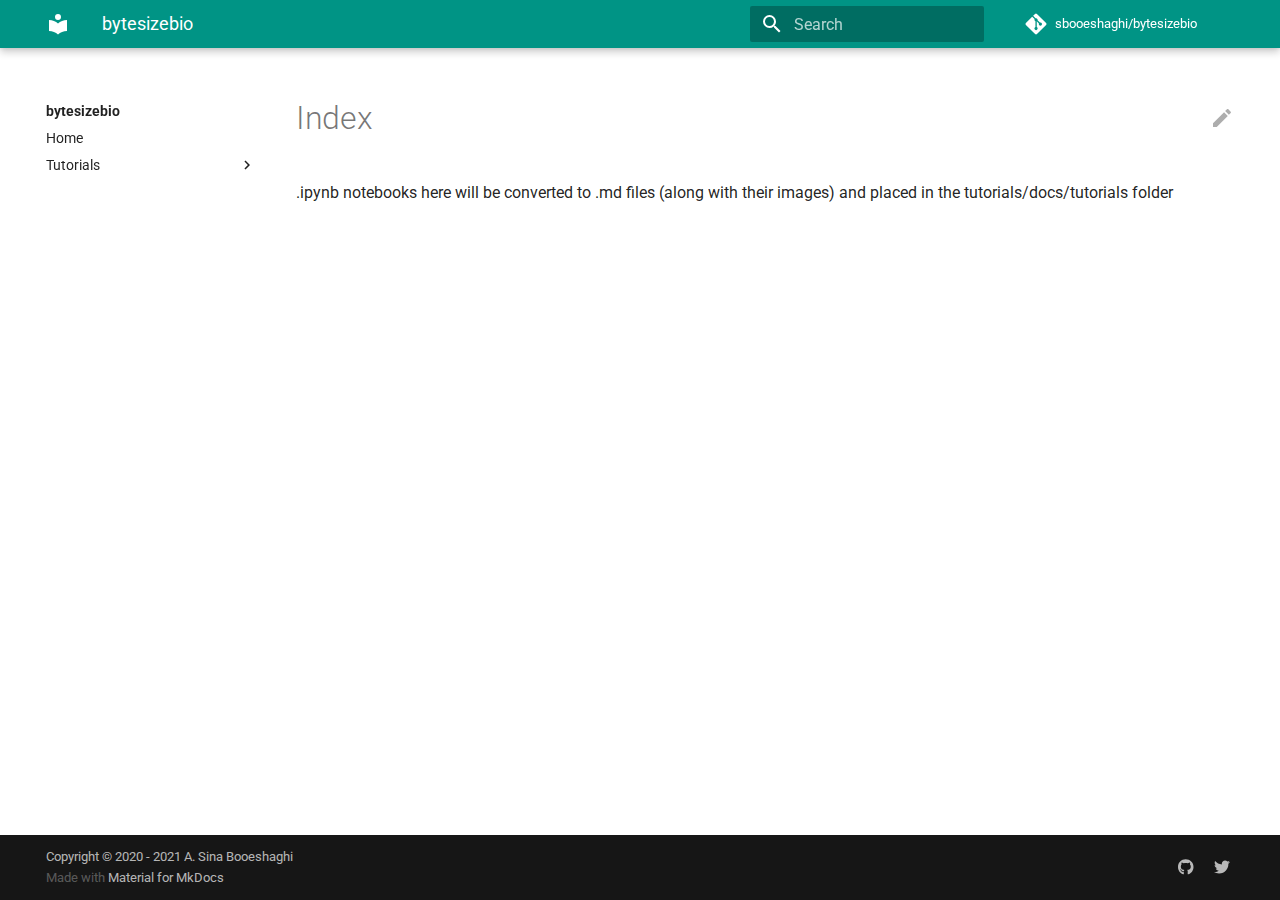
==== commit cf66be60: "Rebuilt site: Wed Apr  7 15:17:42 UTC 2021" ====
--- a/tutorials/site/tutorials/index.html
+++ b/tutorials/site/tutorials/index.html
@@ -13,8 +13,8 @@
         <meta name="author" content="A. Sina Booeshaghi">
       
       
-      <link rel="shortcut icon" href="../assets/images/favicon.png">
-      <meta name="generator" content="mkdocs-1.1.2, mkdocs-material-6.2.5">
+      <link rel="icon" href="../assets/images/favicon.png">
+      <meta name="generator" content="mkdocs-1.1.2, mkdocs-material-7.1.0">
     
     
       
@@ -22,10 +22,14 @@
       
     
     
-      <link rel="stylesheet" href="../assets/stylesheets/main.15aa0b43.min.css">
-      
-        
-        <link rel="stylesheet" href="../assets/stylesheets/palette.75751829.min.css">
+      <link rel="stylesheet" href="../assets/stylesheets/main.33e2939f.min.css">
+      
+        
+        <link rel="stylesheet" href="../assets/stylesheets/palette.ef6f36e2.min.css">
+        
+          
+          
+          <meta name="theme-color" content="#009485">
         
       
     
@@ -35,7 +39,7 @@
         
         <link rel="preconnect" href="https://fonts.gstatic.com" crossorigin>
         <link rel="stylesheet" href="https://fonts.googleapis.com/css?family=Roboto:300,400,400i,700%7CRoboto+Mono&display=fallback">
-        <style>body,input{font-family:"Roboto",-apple-system,BlinkMacSystemFont,Helvetica,Arial,sans-serif}code,kbd,pre{font-family:"Roboto Mono",SFMono-Regular,Consolas,Menlo,monospace}</style>
+        <style>:root{--md-text-font-family:"Roboto";--md-code-font-family:"Roboto Mono"}</style>
       
     
     
@@ -45,7 +49,7 @@
     
       
         
-<script>window.ga=window.ga||function(){(ga.q=ga.q||[]).push(arguments)},ga.l=+new Date,ga("create","G-188DM447D7","bytesize.bio"),ga("set","anonymizeIp",!0),ga("send","pageview"),document.addEventListener("DOMContentLoaded",function(){document.forms.search&&document.forms.search.query.addEventListener("blur",function(){if(this.value){var e=document.location.pathname;ga("send","pageview",e+"?q="+this.value)}})}),document.addEventListener("DOMContentSwitch",function(){ga("send","pageview",document.location.pathname)})</script>
+<script>window.ga=window.ga||function(){(ga.q=ga.q||[]).push(arguments)},ga.l=+new Date,ga("create","G-188DM447D7","bytesize.bio"),ga("set","anonymizeIp",!0),ga("send","pageview"),document.addEventListener("DOMContentLoaded",function(){document.forms.search&&document.forms.search.query.addEventListener("blur",function(){var e;this.value&&(e=document.location.pathname,ga("send","pageview",e+"?q="+this.value))}),"undefined"!=typeof location$&&location$.subscribe(function(e){ga("send","pageview",e.pathname)})})</script>
 <script async src="https://www.google-analytics.com/analytics.js"></script>
       
     
@@ -55,14 +59,13 @@
   
     
     
-      
-    
     
     
     
     <body dir="ltr" data-md-color-scheme="default" data-md-color-primary="teal" data-md-color-accent="amber">
-      
-  
+  
+    
+    <script>function __prefix(e){return new URL("..",location).pathname+"."+e}function __get(e,t=localStorage){return JSON.parse(t.getItem(__prefix(e)))}</script>
     
     <input class="md-toggle" data-md-toggle="drawer" type="checkbox" id="__drawer" autocomplete="off">
     <input class="md-toggle" data-md-toggle="search" type="checkbox" id="__search" autocomplete="off">
@@ -74,27 +77,25 @@
       
     </div>
     
-      
-
-<header class="md-header" data-md-component="header">
-  <nav class="md-header-nav md-grid" aria-label="Header">
-    <a href=".." title="bytesizebio" class="md-header-nav__button md-logo" aria-label="bytesizebio">
-      
-  
-  <svg xmlns="http://www.w3.org/2000/svg" viewBox="0 0 24 24"><path d="M12 8a3 3 0 003-3 3 3 0 00-3-3 3 3 0 00-3 3 3 3 0 003 3m0 3.54C9.64 9.35 6.5 8 3 8v11c3.5 0 6.64 1.35 9 3.54 2.36-2.19 5.5-3.54 9-3.54V8c-3.5 0-6.64 1.35-9 3.54z"/></svg>
+      <header class="md-header" data-md-component="header">
+  <nav class="md-header__inner md-grid" aria-label="Header">
+    <a href=".." title="bytesizebio" class="md-header__button md-logo" aria-label="bytesizebio" data-md-component="logo">
+      
+  
+  <svg xmlns="http://www.w3.org/2000/svg" viewBox="0 0 24 24"><path d="M12 8a3 3 0 0 0 3-3 3 3 0 0 0-3-3 3 3 0 0 0-3 3 3 3 0 0 0 3 3m0 3.54C9.64 9.35 6.5 8 3 8v11c3.5 0 6.64 1.35 9 3.54 2.36-2.19 5.5-3.54 9-3.54V8c-3.5 0-6.64 1.35-9 3.54z"/></svg>
 
     </a>
-    <label class="md-header-nav__button md-icon" for="__drawer">
+    <label class="md-header__button md-icon" for="__drawer">
       <svg xmlns="http://www.w3.org/2000/svg" viewBox="0 0 24 24"><path d="M3 6h18v2H3V6m0 5h18v2H3v-2m0 5h18v2H3v-2z"/></svg>
     </label>
-    <div class="md-header-nav__title" data-md-component="header-title">
-      <div class="md-header-nav__ellipsis">
-        <div class="md-header-nav__topic">
+    <div class="md-header__title" data-md-component="header-title">
+      <div class="md-header__ellipsis">
+        <div class="md-header__topic">
           <span class="md-ellipsis">
             bytesizebio
           </span>
         </div>
-        <div class="md-header-nav__topic">
+        <div class="md-header__topic" data-md-component="header-topic">
           <span class="md-ellipsis">
             
               Index
@@ -104,8 +105,10 @@
       </div>
     </div>
     
-      <label class="md-header-nav__button md-icon" for="__search">
-        <svg xmlns="http://www.w3.org/2000/svg" viewBox="0 0 24 24"><path d="M9.5 3A6.5 6.5 0 0116 9.5c0 1.61-.59 3.09-1.56 4.23l.27.27h.79l5 5-1.5 1.5-5-5v-.79l-.27-.27A6.516 6.516 0 019.5 16 6.5 6.5 0 013 9.5 6.5 6.5 0 019.5 3m0 2C7 5 5 7 5 9.5S7 14 9.5 14 14 12 14 9.5 12 5 9.5 5z"/></svg>
+    
+    
+      <label class="md-header__button md-icon" for="__search">
+        <svg xmlns="http://www.w3.org/2000/svg" viewBox="0 0 24 24"><path d="M9.5 3A6.5 6.5 0 0 1 16 9.5c0 1.61-.59 3.09-1.56 4.23l.27.27h.79l5 5-1.5 1.5-5-5v-.79l-.27-.27A6.516 6.516 0 0 1 9.5 16 6.5 6.5 0 0 1 3 9.5 6.5 6.5 0 0 1 9.5 3m0 2C7 5 5 7 5 9.5S7 14 9.5 14 14 12 14 9.5 12 5 9.5 5z"/></svg>
       </label>
       
 <div class="md-search" data-md-component="search" role="dialog">
@@ -114,11 +117,11 @@
     <form class="md-search__form" name="search">
       <input type="text" class="md-search__input" name="query" aria-label="Search" placeholder="Search" autocapitalize="off" autocorrect="off" autocomplete="off" spellcheck="false" data-md-component="search-query" data-md-state="active" required>
       <label class="md-search__icon md-icon" for="__search">
-        <svg xmlns="http://www.w3.org/2000/svg" viewBox="0 0 24 24"><path d="M9.5 3A6.5 6.5 0 0116 9.5c0 1.61-.59 3.09-1.56 4.23l.27.27h.79l5 5-1.5 1.5-5-5v-.79l-.27-.27A6.516 6.516 0 019.5 16 6.5 6.5 0 013 9.5 6.5 6.5 0 019.5 3m0 2C7 5 5 7 5 9.5S7 14 9.5 14 14 12 14 9.5 12 5 9.5 5z"/></svg>
+        <svg xmlns="http://www.w3.org/2000/svg" viewBox="0 0 24 24"><path d="M9.5 3A6.5 6.5 0 0 1 16 9.5c0 1.61-.59 3.09-1.56 4.23l.27.27h.79l5 5-1.5 1.5-5-5v-.79l-.27-.27A6.516 6.516 0 0 1 9.5 16 6.5 6.5 0 0 1 3 9.5 6.5 6.5 0 0 1 9.5 3m0 2C7 5 5 7 5 9.5S7 14 9.5 14 14 12 14 9.5 12 5 9.5 5z"/></svg>
         <svg xmlns="http://www.w3.org/2000/svg" viewBox="0 0 24 24"><path d="M20 11v2H8l5.5 5.5-1.42 1.42L4.16 12l7.92-7.92L13.5 5.5 8 11h12z"/></svg>
       </label>
-      <button type="reset" class="md-search__icon md-icon" aria-label="Clear" data-md-component="search-reset" tabindex="-1">
-        <svg xmlns="http://www.w3.org/2000/svg" viewBox="0 0 24 24"><path d="M19 6.41L17.59 5 12 10.59 6.41 5 5 6.41 10.59 12 5 17.59 6.41 19 12 13.41 17.59 19 19 17.59 13.41 12 19 6.41z"/></svg>
+      <button type="reset" class="md-search__icon md-icon" aria-label="Clear" tabindex="-1">
+        <svg xmlns="http://www.w3.org/2000/svg" viewBox="0 0 24 24"><path d="M19 6.41 17.59 5 12 10.59 6.41 5 5 6.41 10.59 12 5 17.59 6.41 19 12 13.41 17.59 19 19 17.59 13.41 12 19 6.41z"/></svg>
       </button>
     </form>
     <div class="md-search__output">
@@ -135,12 +138,12 @@
 </div>
     
     
-      <div class="md-header-nav__source">
-        
-<a href="https://github.com/sbooeshaghi/bytesizebio/" title="Go to repository" class="md-source">
+      <div class="md-header__source">
+        
+<a href="https://github.com/sbooeshaghi/bytesizebio/" title="Go to repository" class="md-source" data-md-component="source">
   <div class="md-source__icon md-icon">
     
-    <svg xmlns="http://www.w3.org/2000/svg" viewBox="0 0 448 512"><path d="M439.55 236.05L244 40.45a28.87 28.87 0 00-40.81 0l-40.66 40.63 51.52 51.52c27.06-9.14 52.68 16.77 43.39 43.68l49.66 49.66c34.23-11.8 61.18 31 35.47 56.69-26.49 26.49-70.21-2.87-56-37.34L240.22 199v121.85c25.3 12.54 22.26 41.85 9.08 55a34.34 34.34 0 01-48.55 0c-17.57-17.6-11.07-46.91 11.25-56v-123c-20.8-8.51-24.6-30.74-18.64-45L142.57 101 8.45 235.14a28.86 28.86 0 000 40.81l195.61 195.6a28.86 28.86 0 0040.8 0l194.69-194.69a28.86 28.86 0 000-40.81z"/></svg>
+    <svg xmlns="http://www.w3.org/2000/svg" viewBox="0 0 448 512"><path d="M439.55 236.05 244 40.45a28.87 28.87 0 0 0-40.81 0l-40.66 40.63 51.52 51.52c27.06-9.14 52.68 16.77 43.39 43.68l49.66 49.66c34.23-11.8 61.18 31 35.47 56.69-26.49 26.49-70.21-2.87-56-37.34L240.22 199v121.85c25.3 12.54 22.26 41.85 9.08 55a34.34 34.34 0 0 1-48.55 0c-17.57-17.6-11.07-46.91 11.25-56v-123c-20.8-8.51-24.6-30.74-18.64-45L142.57 101 8.45 235.14a28.86 28.86 0 0 0 0 40.81l195.61 195.6a28.86 28.86 0 0 0 40.8 0l194.69-194.69a28.86 28.86 0 0 0 0-40.81z"/></svg>
   </div>
   <div class="md-source__repository">
     sbooeshaghi/bytesizebio
@@ -161,20 +164,18 @@
           
             
               
-              <div class="md-sidebar md-sidebar--primary" data-md-component="navigation" >
+              <div class="md-sidebar md-sidebar--primary" data-md-component="sidebar" data-md-type="navigation" >
                 <div class="md-sidebar__scrollwrap">
                   <div class="md-sidebar__inner">
                     
 
 
-
-
 <nav class="md-nav md-nav--primary" aria-label="Navigation" data-md-level="0">
   <label class="md-nav__title" for="__drawer">
-    <a href=".." title="bytesizebio" class="md-nav__button md-logo" aria-label="bytesizebio">
-      
-  
-  <svg xmlns="http://www.w3.org/2000/svg" viewBox="0 0 24 24"><path d="M12 8a3 3 0 003-3 3 3 0 00-3-3 3 3 0 00-3 3 3 3 0 003 3m0 3.54C9.64 9.35 6.5 8 3 8v11c3.5 0 6.64 1.35 9 3.54 2.36-2.19 5.5-3.54 9-3.54V8c-3.5 0-6.64 1.35-9 3.54z"/></svg>
+    <a href=".." title="bytesizebio" class="md-nav__button md-logo" aria-label="bytesizebio" data-md-component="logo">
+      
+  
+  <svg xmlns="http://www.w3.org/2000/svg" viewBox="0 0 24 24"><path d="M12 8a3 3 0 0 0 3-3 3 3 0 0 0-3-3 3 3 0 0 0-3 3 3 3 0 0 0 3 3m0 3.54C9.64 9.35 6.5 8 3 8v11c3.5 0 6.64 1.35 9 3.54 2.36-2.19 5.5-3.54 9-3.54V8c-3.5 0-6.64 1.35-9 3.54z"/></svg>
 
     </a>
     bytesizebio
@@ -182,10 +183,10 @@
   
     <div class="md-nav__source">
       
-<a href="https://github.com/sbooeshaghi/bytesizebio/" title="Go to repository" class="md-source">
+<a href="https://github.com/sbooeshaghi/bytesizebio/" title="Go to repository" class="md-source" data-md-component="source">
   <div class="md-source__icon md-icon">
     
-    <svg xmlns="http://www.w3.org/2000/svg" viewBox="0 0 448 512"><path d="M439.55 236.05L244 40.45a28.87 28.87 0 00-40.81 0l-40.66 40.63 51.52 51.52c27.06-9.14 52.68 16.77 43.39 43.68l49.66 49.66c34.23-11.8 61.18 31 35.47 56.69-26.49 26.49-70.21-2.87-56-37.34L240.22 199v121.85c25.3 12.54 22.26 41.85 9.08 55a34.34 34.34 0 01-48.55 0c-17.57-17.6-11.07-46.91 11.25-56v-123c-20.8-8.51-24.6-30.74-18.64-45L142.57 101 8.45 235.14a28.86 28.86 0 000 40.81l195.61 195.6a28.86 28.86 0 0040.8 0l194.69-194.69a28.86 28.86 0 000-40.81z"/></svg>
+    <svg xmlns="http://www.w3.org/2000/svg" viewBox="0 0 448 512"><path d="M439.55 236.05 244 40.45a28.87 28.87 0 0 0-40.81 0l-40.66 40.63 51.52 51.52c27.06-9.14 52.68 16.77 43.39 43.68l49.66 49.66c34.23-11.8 61.18 31 35.47 56.69-26.49 26.49-70.21-2.87-56-37.34L240.22 199v121.85c25.3 12.54 22.26 41.85 9.08 55a34.34 34.34 0 0 1-48.55 0c-17.57-17.6-11.07-46.91 11.25-56v-123c-20.8-8.51-24.6-30.74-18.64-45L142.57 101 8.45 235.14a28.86 28.86 0 0 0 0 40.81l195.61 195.6a28.86 28.86 0 0 0 40.8 0l194.69-194.69a28.86 28.86 0 0 0 0-40.81z"/></svg>
   </div>
   <div class="md-source__repository">
     sbooeshaghi/bytesizebio
@@ -198,7 +199,6 @@
       
       
       
-
 
   
   
@@ -215,7 +215,6 @@
       
       
 
-
   
   
   
@@ -223,19 +222,18 @@
     <li class="md-nav__item md-nav__item--nested">
       
       
-        <input class="md-nav__toggle md-toggle" data-md-toggle="nav-2" type="checkbox" id="nav-2" >
-      
-      <label class="md-nav__link" for="nav-2">
+        <input class="md-nav__toggle md-toggle" data-md-toggle="__nav_2" type="checkbox" id="__nav_2" >
+      
+      <label class="md-nav__link" for="__nav_2">
         Tutorials
         <span class="md-nav__icon md-icon"></span>
       </label>
       <nav class="md-nav" aria-label="Tutorials" data-md-level="1">
-        <label class="md-nav__title" for="nav-2">
+        <label class="md-nav__title" for="__nav_2">
           <span class="md-nav__icon md-icon"></span>
           Tutorials
         </label>
         <ul class="md-nav__list" data-md-scrollfix>
-          
           
             
   
@@ -275,7 +273,7 @@
             
             
           
-          <div class="md-content">
+          <div class="md-content" data-md-component="content">
             <article class="md-content__inner md-typeset">
               
                 
@@ -297,6 +295,7 @@
             </article>
           </div>
         </div>
+        
       </main>
       
         
@@ -307,13 +306,14 @@
       <div class="md-footer-copyright">
         
           <div class="md-footer-copyright__highlight">
-            Copyright &copy; 2020 - 2020 A. Sina Booeshaghi
+            Copyright &copy; 2020 - 2021 A. Sina Booeshaghi
           </div>
         
         Made with
         <a href="https://squidfunk.github.io/mkdocs-material/" target="_blank" rel="noopener">
           Material for MkDocs
         </a>
+        
       </div>
       
   <div class="md-footer-social">
@@ -343,19 +343,13 @@
 </footer>
       
     </div>
-    
-      <script src="../assets/javascripts/vendor.93c04032.min.js"></script>
-      <script src="../assets/javascripts/bundle.83e5331e.min.js"></script><script id="__lang" type="application/json">{"clipboard.copy": "Copy to clipboard", "clipboard.copied": "Copied to clipboard", "search.config.lang": "en", "search.config.pipeline": "trimmer, stopWordFilter", "search.config.separator": "[\\s\\-]+", "search.placeholder": "Search", "search.result.placeholder": "Type to start searching", "search.result.none": "No matching documents", "search.result.one": "1 matching document", "search.result.other": "# matching documents", "search.result.more.one": "1 more on this page", "search.result.more.other": "# more on this page", "search.result.term.missing": "Missing"}</script>
-      
-      <script>
-        app = initialize({
-          base: "..",
-          features: ['search.suggest', 'search.highlight'],
-          search: Object.assign({
-            worker: "../assets/javascripts/worker/search.8c7e0a7e.min.js"
-          }, typeof search !== "undefined" && search)
-        })
-      </script>
+    <div class="md-dialog" data-md-component="dialog">
+      <div class="md-dialog__inner md-typeset"></div>
+    </div>
+    <script id="__config" type="application/json">{"base": "..", "features": ["search.suggest", "search.highlight"], "translations": {"clipboard.copy": "Copy to clipboard", "clipboard.copied": "Copied to clipboard", "search.config.lang": "en", "search.config.pipeline": "trimmer, stopWordFilter", "search.config.separator": "[\\s\\-]+", "search.placeholder": "Search", "search.result.placeholder": "Type to start searching", "search.result.none": "No matching documents", "search.result.one": "1 matching document", "search.result.other": "# matching documents", "search.result.more.one": "1 more on this page", "search.result.more.other": "# more on this page", "search.result.term.missing": "Missing"}, "search": "../assets/javascripts/workers/search.fe42c31b.min.js", "version": null}</script>
+    
+    
+      <script src="../assets/javascripts/bundle.d892486b.min.js"></script>
       
     
   </body>
--- a/tutorials/site/assets/stylesheets/main.33e2939f.min.css
+++ b/tutorials/site/assets/stylesheets/main.33e2939f.min.css
@@ -0,0 +1,2 @@
+@charset "UTF-8";html{box-sizing:border-box;-webkit-text-size-adjust:none;-ms-text-size-adjust:none;text-size-adjust:none}*,:after,:before{box-sizing:inherit}body{margin:0}a,button,input,label{-webkit-tap-highlight-color:transparent}a{color:inherit;text-decoration:none}hr{display:block;box-sizing:initial;height:.05rem;padding:0;overflow:visible;border:0}small{font-size:80%}sub,sup{line-height:1em}img{border-style:none}table{border-collapse:initial;border-spacing:0}td,th{font-weight:400;vertical-align:top}button{margin:0;padding:0;font-size:inherit;background:transparent;border:0}input{border:0;outline:none}:root{--md-default-fg-color:rgba(0,0,0,0.87);--md-default-fg-color--light:rgba(0,0,0,0.54);--md-default-fg-color--lighter:rgba(0,0,0,0.32);--md-default-fg-color--lightest:rgba(0,0,0,0.07);--md-default-bg-color:#fff;--md-default-bg-color--light:hsla(0,0%,100%,0.7);--md-default-bg-color--lighter:hsla(0,0%,100%,0.3);--md-default-bg-color--lightest:hsla(0,0%,100%,0.12);--md-primary-fg-color:#4051b5;--md-primary-fg-color--light:#5d6cc0;--md-primary-fg-color--dark:#303fa1;--md-primary-bg-color:#fff;--md-primary-bg-color--light:hsla(0,0%,100%,0.7);--md-accent-fg-color:#526cfe;--md-accent-fg-color--transparent:rgba(83,108,254,0.1);--md-accent-bg-color:#fff;--md-accent-bg-color--light:hsla(0,0%,100%,0.7)}:root>*{--md-code-fg-color:#36464e;--md-code-bg-color:#f5f5f5;--md-code-hl-color:rgba(255,255,0,0.5);--md-code-hl-number-color:#d52a2a;--md-code-hl-special-color:#db1457;--md-code-hl-function-color:#a846b9;--md-code-hl-constant-color:#6e59d9;--md-code-hl-keyword-color:#3f6ec6;--md-code-hl-string-color:#1c7d4d;--md-code-hl-name-color:var(--md-code-fg-color);--md-code-hl-operator-color:var(--md-default-fg-color--light);--md-code-hl-punctuation-color:var(--md-default-fg-color--light);--md-code-hl-comment-color:var(--md-default-fg-color--light);--md-code-hl-generic-color:var(--md-default-fg-color--light);--md-code-hl-variable-color:var(--md-default-fg-color--light);--md-typeset-color:var(--md-default-fg-color);--md-typeset-a-color:var(--md-primary-fg-color);--md-typeset-mark-color:rgba(255,255,0,0.5);--md-typeset-del-color:rgba(245,80,61,0.15);--md-typeset-ins-color:rgba(11,213,112,0.15);--md-typeset-kbd-color:#fafafa;--md-typeset-kbd-accent-color:#fff;--md-typeset-kbd-border-color:#b8b8b8;--md-admonition-fg-color:var(--md-default-fg-color);--md-admonition-bg-color:var(--md-default-bg-color);--md-footer-fg-color:#fff;--md-footer-fg-color--light:hsla(0,0%,100%,0.7);--md-footer-fg-color--lighter:hsla(0,0%,100%,0.3);--md-footer-bg-color:rgba(0,0,0,0.87);--md-footer-bg-color--dark:rgba(0,0,0,0.32)}.md-icon svg{display:block;width:1.2rem;height:1.2rem;fill:currentColor}body{-webkit-font-smoothing:antialiased;-moz-osx-font-smoothing:grayscale}body,input{font-feature-settings:"kern","liga";font-family:var(--md-text-font-family,_),-apple-system,BlinkMacSystemFont,Helvetica,Arial,sans-serif}body,code,input,kbd,pre{color:var(--md-typeset-color)}code,kbd,pre{font-feature-settings:"kern";font-family:var(--md-code-font-family,_),SFMono-Regular,Consolas,Menlo,monospace}:root{--md-typeset-table--ascending:url("data:image/svg+xml;charset=utf-8,<svg xmlns='http://www.w3.org/2000/svg' viewBox='0 0 24 24'><path d='M11 4h2v12l5.5-5.5 1.42 1.42L12 19.84l-7.92-7.92L5.5 10.5 11 16V4z'/></svg>");--md-typeset-table--descending:url("data:image/svg+xml;charset=utf-8,<svg xmlns='http://www.w3.org/2000/svg' viewBox='0 0 24 24'><path d='M13 20h-2V8l-5.5 5.5-1.42-1.42L12 4.16l7.92 7.92-1.42 1.42L13 8v12z'/></svg>")}.md-typeset{font-size:.8rem;line-height:1.6;-webkit-print-color-adjust:exact;color-adjust:exact}@media print{.md-typeset{font-size:.68rem}}.md-typeset blockquote,.md-typeset dl,.md-typeset figure,.md-typeset ol,.md-typeset pre,.md-typeset ul{display:flow-root;margin:1em 0}.md-typeset h1{margin:0 0 1.25em;color:var(--md-default-fg-color--light);font-size:2em;line-height:1.3}.md-typeset h1,.md-typeset h2{font-weight:300;letter-spacing:-.01em}.md-typeset h2{margin:1.6em 0 .64em;font-size:1.5625em;line-height:1.4}.md-typeset h3{margin:1.6em 0 .8em;font-weight:400;font-size:1.25em;line-height:1.5;letter-spacing:-.01em}.md-typeset h2+h3{margin-top:.8em}.md-typeset h4{margin:1em 0;font-weight:700;letter-spacing:-.01em}.md-typeset h5,.md-typeset h6{margin:1.25em 0;color:var(--md-default-fg-color--light);font-weight:700;font-size:.8em;letter-spacing:-.01em}.md-typeset h5{text-transform:uppercase}.md-typeset hr{display:flow-root;margin:1.5em 0;border-bottom:.05rem solid var(--md-default-fg-color--lightest)}.md-typeset a{color:var(--md-typeset-a-color);word-break:break-word}.md-typeset a,.md-typeset a:before{transition:color 125ms}.md-typeset a:focus,.md-typeset a:hover{color:var(--md-accent-fg-color)}.md-typeset code,.md-typeset kbd,.md-typeset pre{color:var(--md-code-fg-color);direction:ltr}@media print{.md-typeset code,.md-typeset kbd,.md-typeset pre{white-space:pre-wrap}}.md-typeset code{padding:0 .2941176471em;font-size:.85em;word-break:break-word;background-color:var(--md-code-bg-color);border-radius:.1rem;-webkit-box-decoration-break:clone;box-decoration-break:clone}.md-typeset code:not(.focus-visible){outline:none;-webkit-tap-highlight-color:transparent}.md-typeset h1 code,.md-typeset h2 code,.md-typeset h3 code,.md-typeset h4 code,.md-typeset h5 code,.md-typeset h6 code{margin:initial;padding:initial;background-color:initial;box-shadow:none}.md-typeset a code{color:currentColor}.md-typeset pre{position:relative;line-height:1.4}.md-typeset pre>code{display:block;margin:0;padding:.7720588235em 1.1764705882em;overflow:auto;word-break:normal;box-shadow:none;-webkit-box-decoration-break:slice;box-decoration-break:slice;touch-action:auto;scrollbar-width:thin;scrollbar-color:var(--md-default-fg-color--lighter) transparent}.md-typeset pre>code:hover{scrollbar-color:var(--md-accent-fg-color) transparent}.md-typeset pre>code::-webkit-scrollbar{width:.2rem;height:.2rem}.md-typeset pre>code::-webkit-scrollbar-thumb{background-color:var(--md-default-fg-color--lighter)}.md-typeset pre>code::-webkit-scrollbar-thumb:hover{background-color:var(--md-accent-fg-color)}@media screen and (max-width:44.9375em){.md-typeset>pre{margin:1em -.8rem}.md-typeset>pre code{border-radius:0}}.md-typeset kbd{display:inline-block;padding:0 .6666666667em;color:var(--md-default-fg-color);font-size:.75em;vertical-align:text-top;word-break:break-word;background-color:var(--md-typeset-kbd-color);border-radius:.1rem;box-shadow:0 .1rem 0 .05rem var(--md-typeset-kbd-border-color),0 .1rem 0 var(--md-typeset-kbd-border-color),0 -.1rem .2rem var(--md-typeset-kbd-accent-color) inset}.md-typeset mark{color:inherit;word-break:break-word;background-color:var(--md-typeset-mark-color);-webkit-box-decoration-break:clone;box-decoration-break:clone}.md-typeset abbr{text-decoration:none;border-bottom:.05rem dotted var(--md-default-fg-color--light);cursor:help}@media (hover:none){.md-typeset abbr{position:relative}.md-typeset abbr[title]:focus:after,.md-typeset abbr[title]:hover:after{box-shadow:0 2px 2px 0 rgba(0,0,0,.14),0 1px 5px 0 rgba(0,0,0,.12),0 3px 1px -2px rgba(0,0,0,.2);position:absolute;left:0;display:inline-block;width:auto;min-width:-webkit-max-content;min-width:-moz-max-content;min-width:max-content;max-width:80%;margin-top:2em;padding:.2rem .3rem;color:var(--md-default-bg-color);font-size:.7rem;background-color:var(--md-default-fg-color);border-radius:.1rem;content:attr(title)}}.md-typeset small{opacity:.75}.md-typeset sub,.md-typeset sup{margin-left:.078125em}[dir=rtl] .md-typeset sub,[dir=rtl] .md-typeset sup{margin-right:.078125em;margin-left:0}.md-typeset blockquote{padding-left:.6rem;color:var(--md-default-fg-color--light);border-left:.2rem solid var(--md-default-fg-color--lighter)}[dir=rtl] .md-typeset blockquote{padding-right:.6rem;padding-left:0;border-right:.2rem solid var(--md-default-fg-color--lighter);border-left:initial}.md-typeset ul{list-style-type:disc}.md-typeset ol,.md-typeset ul{margin-left:.625em;padding:0}[dir=rtl] .md-typeset ol,[dir=rtl] .md-typeset ul{margin-right:.625em;margin-left:0}.md-typeset ol ol,.md-typeset ul ol{list-style-type:lower-alpha}.md-typeset ol ol ol,.md-typeset ul ol ol{list-style-type:lower-roman}.md-typeset ol li,.md-typeset ul li{margin-bottom:.5em;margin-left:1.25em}[dir=rtl] .md-typeset ol li,[dir=rtl] .md-typeset ul li{margin-right:1.25em;margin-left:0}.md-typeset ol li blockquote,.md-typeset ol li p,.md-typeset ul li blockquote,.md-typeset ul li p{margin:.5em 0}.md-typeset ol li:last-child,.md-typeset ul li:last-child{margin-bottom:0}.md-typeset ol li ol,.md-typeset ol li ul,.md-typeset ul li ol,.md-typeset ul li ul{margin:.5em 0 .5em .625em}[dir=rtl] .md-typeset ol li ol,[dir=rtl] .md-typeset ol li ul,[dir=rtl] .md-typeset ul li ol,[dir=rtl] .md-typeset ul li ul{margin-right:.625em;margin-left:0}.md-typeset dd{margin:1em 0 1.5em 1.875em}[dir=rtl] .md-typeset dd{margin-right:1.875em;margin-left:0}.md-typeset img,.md-typeset svg{max-width:100%;height:auto}.md-typeset img[align=left],.md-typeset svg[align=left]{margin:1em 1em 1em 0}.md-typeset img[align=right],.md-typeset svg[align=right]{margin:1em 0 1em 1em}.md-typeset img[align]:only-child,.md-typeset svg[align]:only-child{margin-top:0}.md-typeset figure{width:-webkit-fit-content;width:-moz-fit-content;width:fit-content;max-width:100%;margin:0 auto;text-align:center}.md-typeset figure img{display:block}.md-typeset figcaption{max-width:24rem;margin:1em auto 2em;font-style:italic}.md-typeset iframe{max-width:100%}.md-typeset table:not([class]){display:inline-block;max-width:100%;overflow:auto;font-size:.64rem;background-color:var(--md-default-bg-color);border-radius:.1rem;box-shadow:0 .2rem .5rem rgba(0,0,0,.05),0 0 .05rem rgba(0,0,0,.1);touch-action:auto}@media print{.md-typeset table:not([class]){display:table}}.md-typeset table:not([class])+*{margin-top:1.5em}.md-typeset table:not([class]) td>:first-child,.md-typeset table:not([class]) th>:first-child{margin-top:0}.md-typeset table:not([class]) td>:last-child,.md-typeset table:not([class]) th>:last-child{margin-bottom:0}.md-typeset table:not([class]) td:not([align]),.md-typeset table:not([class]) th:not([align]){text-align:left}[dir=rtl] .md-typeset table:not([class]) td:not([align]),[dir=rtl] .md-typeset table:not([class]) th:not([align]){text-align:right}.md-typeset table:not([class]) th{min-width:5rem;padding:.9375em 1.25em;color:var(--md-default-bg-color);vertical-align:top;background-color:var(--md-default-fg-color--light)}.md-typeset table:not([class]) th a{color:inherit}.md-typeset table:not([class]) td{padding:.9375em 1.25em;vertical-align:top;border-top:.05rem solid var(--md-default-fg-color--lightest)}.md-typeset table:not([class]) tr{transition:background-color 125ms}.md-typeset table:not([class]) tr:hover{background-color:rgba(0,0,0,.035);box-shadow:0 .05rem 0 var(--md-default-bg-color) inset}.md-typeset table:not([class]) tr:first-child td{border-top:0}.md-typeset table:not([class]) a{word-break:normal}.md-typeset table th[role=columnheader]{cursor:pointer}.md-typeset table th[role=columnheader]:after{display:inline-block;width:1.2em;height:1.2em;margin-left:.5em;vertical-align:sub;-webkit-mask-repeat:no-repeat;mask-repeat:no-repeat;-webkit-mask-size:contain;mask-size:contain;content:""}.md-typeset table th[role=columnheader][aria-sort=ascending]:after{background-color:currentColor;-webkit-mask-image:var(--md-typeset-table--ascending);mask-image:var(--md-typeset-table--ascending)}.md-typeset table th[role=columnheader][aria-sort=descending]:after{background-color:currentColor;-webkit-mask-image:var(--md-typeset-table--descending);mask-image:var(--md-typeset-table--descending)}.md-typeset__scrollwrap{margin:1em -.8rem;overflow-x:auto;touch-action:auto}.md-typeset__table{display:inline-block;margin-bottom:.5em;padding:0 .8rem}@media print{.md-typeset__table{display:block}}html .md-typeset__table table{display:table;width:100%;margin:0;overflow:hidden}html{height:100%;overflow-x:hidden;font-size:125%}@media screen and (min-width:100em){html{font-size:137.5%}}@media screen and (min-width:125em){html{font-size:150%}}body{position:relative;display:flex;flex-direction:column;width:100%;min-height:100%;font-size:.5rem;background-color:var(--md-default-bg-color)}@media print{body{display:block}}@media screen and (max-width:59.9375em){body[data-md-state=lock]{position:fixed}}.md-grid{max-width:61rem;margin-right:auto;margin-left:auto}.md-container{display:flex;flex-direction:column;flex-grow:1}@media print{.md-container{display:block}}.md-main{flex-grow:1}.md-main__inner{display:flex;height:100%;margin-top:1.5rem}.md-ellipsis{overflow:hidden;white-space:nowrap;text-overflow:ellipsis}.md-toggle{display:none}.md-option{position:absolute;width:0;height:0;opacity:0}.md-option:checked+label:not([hidden]){display:block}.md-option.focus-visible+label{outline-style:auto}.md-skip{position:fixed;z-index:-1;margin:.5rem;padding:.3rem .5rem;color:var(--md-default-bg-color);font-size:.64rem;background-color:var(--md-default-fg-color);border-radius:.1rem;transform:translateY(.4rem);opacity:0}.md-skip:focus{z-index:10;transform:translateY(0);opacity:1;transition:transform .25s cubic-bezier(.4,0,.2,1),opacity 175ms 75ms}@page{margin:25mm}.md-announce{overflow:auto;background-color:var(--md-footer-bg-color)}@media print{.md-announce{display:none}}.md-announce__inner{margin:.6rem auto;padding:0 .8rem;color:var(--md-footer-fg-color);font-size:.7rem}:root{--md-clipboard-icon:url("data:image/svg+xml;charset=utf-8,<svg xmlns='http://www.w3.org/2000/svg' viewBox='0 0 24 24'><path d='M19 21H8V7h11m0-2H8a2 2 0 0 0-2 2v14a2 2 0 0 0 2 2h11a2 2 0 0 0 2-2V7a2 2 0 0 0-2-2m-3-4H4a2 2 0 0 0-2 2v14h2V3h12V1z'/></svg>")}.md-clipboard{position:absolute;top:.5em;right:.5em;z-index:1;width:1.5em;height:1.5em;color:var(--md-default-fg-color--lightest);border-radius:.1rem;cursor:pointer;transition:color .25s}@media print{.md-clipboard{display:none}}.md-clipboard:not(.focus-visible){outline:none;-webkit-tap-highlight-color:transparent}:hover>.md-clipboard{color:var(--md-default-fg-color--light)}.md-clipboard:focus,.md-clipboard:hover{color:var(--md-accent-fg-color)}.md-clipboard:after{display:block;width:1.125em;height:1.125em;margin:0 auto;background-color:currentColor;-webkit-mask-image:var(--md-clipboard-icon);mask-image:var(--md-clipboard-icon);-webkit-mask-repeat:no-repeat;mask-repeat:no-repeat;-webkit-mask-size:contain;mask-size:contain;content:""}.md-clipboard--inline{cursor:pointer}.md-clipboard--inline code{transition:color .25s,background-color .25s}.md-clipboard--inline:focus code,.md-clipboard--inline:hover code{color:var(--md-accent-fg-color);background-color:var(--md-accent-fg-color--transparent)}.md-content{flex-grow:1;overflow:hidden;scroll-padding-top:51.2rem}.md-content__inner{margin:0 .8rem 1.2rem;padding-top:.6rem}@media screen and (min-width:76.25em){.md-sidebar--primary:not([hidden])~.md-content>.md-content__inner{margin-left:1.2rem}[dir=rtl] .md-sidebar--primary:not([hidden])~.md-content>.md-content__inner{margin-right:1.2rem;margin-left:.8rem}.md-sidebar--secondary:not([hidden])~.md-content>.md-content__inner{margin-right:1.2rem}[dir=rtl] .md-sidebar--secondary:not([hidden])~.md-content>.md-content__inner{margin-right:.8rem;margin-left:1.2rem}}.md-content__inner:before{display:block;height:.4rem;content:""}.md-content__inner>:last-child{margin-bottom:0}.md-content__button{float:right;margin:.4rem 0 .4rem .4rem;padding:0}@media print{.md-content__button{display:none}}[dir=rtl] .md-content__button{float:left;margin-right:.4rem;margin-left:0}[dir=rtl] .md-content__button svg{transform:scaleX(-1)}.md-typeset .md-content__button{color:var(--md-default-fg-color--lighter)}.md-content__button svg{display:inline;vertical-align:top}.md-dialog{box-shadow:0 2px 2px 0 rgba(0,0,0,.14),0 1px 5px 0 rgba(0,0,0,.12),0 3px 1px -2px rgba(0,0,0,.2);position:fixed;right:.8rem;bottom:.8rem;left:auto;z-index:2;min-width:11.1rem;padding:.4rem .6rem;background-color:var(--md-default-fg-color);border-radius:.1rem;transform:translateY(100%);opacity:0;transition:transform 0ms .4s,opacity .4s;pointer-events:none}@media print{.md-dialog{display:none}}[dir=rtl] .md-dialog{right:auto;left:.8rem}.md-dialog[data-md-state=open]{transform:translateY(0);opacity:1;transition:transform .4s cubic-bezier(.075,.85,.175,1),opacity .4s;pointer-events:auto}.md-dialog__inner{color:var(--md-default-bg-color);font-size:.7rem}.md-typeset .md-button{display:inline-block;padding:.625em 2em;color:var(--md-primary-fg-color);font-weight:700;border:.1rem solid;border-radius:.1rem;transition:color 125ms,background-color 125ms,border-color 125ms}.md-typeset .md-button--primary{color:var(--md-primary-bg-color);background-color:var(--md-primary-fg-color);border-color:var(--md-primary-fg-color)}.md-typeset .md-button:focus,.md-typeset .md-button:hover{color:var(--md-accent-bg-color);background-color:var(--md-accent-fg-color);border-color:var(--md-accent-fg-color)}.md-typeset .md-input{height:1.8rem;padding:0 .6rem;font-size:.8rem;border-radius:.1rem;box-shadow:0 .2rem .5rem rgba(0,0,0,.1),0 .025rem .05rem rgba(0,0,0,.1);transition:box-shadow .25s}.md-typeset .md-input:focus,.md-typeset .md-input:hover{box-shadow:0 .4rem 1rem rgba(0,0,0,.15),0 .025rem .05rem rgba(0,0,0,.15)}.md-typeset .md-input--stretch{width:100%}.md-header{position:-webkit-sticky;position:sticky;top:0;right:0;left:0;z-index:2;color:var(--md-primary-bg-color);background-color:var(--md-primary-fg-color);box-shadow:0 0 .2rem transparent,0 .2rem .4rem transparent}@media print{.md-header{display:none}}.md-header[data-md-state=shadow]{box-shadow:0 0 .2rem rgba(0,0,0,.1),0 .2rem .4rem rgba(0,0,0,.2);transition:transform .25s cubic-bezier(.1,.7,.1,1),box-shadow .25s}.md-header[data-md-state=hidden]{transform:translateY(-100%);transition:transform .25s cubic-bezier(.8,0,.6,1),box-shadow .25s}.md-header .focus-visible{outline-color:currentColor}.md-header__inner{display:flex;align-items:center;padding:0 .2rem}.md-header__button{position:relative;z-index:1;margin:.2rem;padding:.4rem;color:currentColor;vertical-align:middle;cursor:pointer;transition:opacity .25s}.md-header__button:hover{opacity:.7}.md-header__button:not([hidden]){display:inline-block}.md-header__button:not(.focus-visible){outline:none;-webkit-tap-highlight-color:transparent}.md-header__button.md-logo{margin:.2rem;padding:.4rem}@media screen and (max-width:76.1875em){.md-header__button.md-logo{display:none}}.md-header__button.md-logo img,.md-header__button.md-logo svg{display:block;width:1.2rem;height:1.2rem;fill:currentColor}@media screen and (min-width:60em){.md-header__button[for=__search]{display:none}}.no-js .md-header__button[for=__search]{display:none}[dir=rtl] .md-header__button[for=__search] svg{transform:scaleX(-1)}@media screen and (min-width:76.25em){.md-header__button[for=__drawer]{display:none}}.md-header__topic{position:absolute;display:flex;max-width:100%;transition:transform .4s cubic-bezier(.1,.7,.1,1),opacity .15s}.md-header__topic+.md-header__topic{z-index:-1;transform:translateX(1.25rem);opacity:0;transition:transform .4s cubic-bezier(1,.7,.1,.1),opacity .15s;pointer-events:none}[dir=rtl] .md-header__topic+.md-header__topic{transform:translateX(-1.25rem)}.md-header__title{flex-grow:1;height:2.4rem;margin-right:.4rem;margin-left:1rem;font-size:.9rem;line-height:2.4rem}.md-header__title[data-md-state=active] .md-header__topic{z-index:-1;transform:translateX(-1.25rem);opacity:0;transition:transform .4s cubic-bezier(1,.7,.1,.1),opacity .15s;pointer-events:none}[dir=rtl] .md-header__title[data-md-state=active] .md-header__topic{transform:translateX(1.25rem)}.md-header__title[data-md-state=active] .md-header__topic+.md-header__topic{z-index:0;transform:translateX(0);opacity:1;transition:transform .4s cubic-bezier(.1,.7,.1,1),opacity .15s;pointer-events:auto}.md-header__title>.md-header__ellipsis{position:relative;width:100%;height:100%}.md-header__option{display:flex;flex-shrink:0;max-width:100%;white-space:nowrap;transition:max-width 0ms .25s,opacity .25s .25s}[data-md-toggle=search]:checked~.md-header .md-header__option{max-width:0;opacity:0;transition:max-width 0ms,opacity 0ms}.md-header__source{display:none}@media screen and (min-width:60em){.md-header__source{display:block;width:11.7rem;max-width:11.7rem;margin-left:1rem}[dir=rtl] .md-header__source{margin-right:1rem;margin-left:0}}@media screen and (min-width:76.25em){.md-header__source{margin-left:1.4rem}[dir=rtl] .md-header__source{margin-right:1.4rem}}.md-footer{color:var(--md-footer-fg-color);background-color:var(--md-footer-bg-color)}@media print{.md-footer{display:none}}.md-footer__inner{padding:.2rem;overflow:auto}.md-footer__link{display:flex;padding-top:1.4rem;padding-bottom:.4rem;transition:opacity .25s}@media screen and (min-width:45em){.md-footer__link{width:50%}}.md-footer__link:focus,.md-footer__link:hover{opacity:.7}.md-footer__link--prev{float:left}@media screen and (max-width:44.9375em){.md-footer__link--prev{width:25%}.md-footer__link--prev .md-footer__title{display:none}}[dir=rtl] .md-footer__link--prev{float:right}[dir=rtl] .md-footer__link--prev svg{transform:scaleX(-1)}.md-footer__link--next{float:right;text-align:right}@media screen and (max-width:44.9375em){.md-footer__link--next{width:75%}}[dir=rtl] .md-footer__link--next{float:left;text-align:left}[dir=rtl] .md-footer__link--next svg{transform:scaleX(-1)}.md-footer__title{position:relative;flex-grow:1;max-width:calc(100% - 2.4rem);padding:0 1rem;font-size:.9rem;line-height:2.4rem}.md-footer__button{margin:.2rem;padding:.4rem}.md-footer__direction{position:absolute;right:0;left:0;margin-top:-1rem;padding:0 1rem;font-size:.64rem;opacity:.7}.md-footer-meta{background-color:var(--md-footer-bg-color--dark)}.md-footer-meta__inner{display:flex;flex-wrap:wrap;justify-content:space-between;padding:.2rem}html .md-footer-meta.md-typeset a{color:var(--md-footer-fg-color--light)}html .md-footer-meta.md-typeset a:focus,html .md-footer-meta.md-typeset a:hover{color:var(--md-footer-fg-color)}.md-footer-copyright{width:100%;margin:auto .6rem;padding:.4rem 0;color:var(--md-footer-fg-color--lighter);font-size:.64rem}@media screen and (min-width:45em){.md-footer-copyright{width:auto}}.md-footer-copyright__highlight{color:var(--md-footer-fg-color--light)}.md-footer-social{margin:0 .4rem;padding:.2rem 0 .6rem}@media screen and (min-width:45em){.md-footer-social{padding:.6rem 0}}.md-footer-social__link{display:inline-block;width:1.6rem;height:1.6rem;text-align:center}.md-footer-social__link:before{line-height:1.9}.md-footer-social__link svg{max-height:.8rem;vertical-align:-25%;fill:currentColor}:root{--md-nav-icon--prev:url("data:image/svg+xml;charset=utf-8,<svg xmlns='http://www.w3.org/2000/svg' viewBox='0 0 24 24'><path d='M20 11v2H8l5.5 5.5-1.42 1.42L4.16 12l7.92-7.92L13.5 5.5 8 11h12z'/></svg>");--md-nav-icon--next:url("data:image/svg+xml;charset=utf-8,<svg xmlns='http://www.w3.org/2000/svg' viewBox='0 0 24 24'><path d='M8.59 16.58 13.17 12 8.59 7.41 10 6l6 6-6 6-1.41-1.42z'/></svg>");--md-toc-icon:url("data:image/svg+xml;charset=utf-8,<svg xmlns='http://www.w3.org/2000/svg' viewBox='0 0 24 24'><path d='M3 9h14V7H3v2m0 4h14v-2H3v2m0 4h14v-2H3v2m16 0h2v-2h-2v2m0-10v2h2V7h-2m0 6h2v-2h-2v2z'/></svg>")}.md-nav{font-size:.7rem;line-height:1.3}.md-nav__title{display:block;padding:0 .6rem;overflow:hidden;font-weight:700;text-overflow:ellipsis}.md-nav__title .md-nav__button{display:none}.md-nav__title .md-nav__button img{width:auto;height:100%}.md-nav__title .md-nav__button.md-logo img,.md-nav__title .md-nav__button.md-logo svg{display:block;width:2.4rem;height:2.4rem;fill:currentColor}.md-nav__list{margin:0;padding:0;list-style:none}.md-nav__item{padding:0 .6rem}.md-nav__item .md-nav__item{padding-right:0}[dir=rtl] .md-nav__item .md-nav__item{padding-right:.6rem;padding-left:0}.md-nav__link{display:block;margin-top:.625em;overflow:hidden;text-overflow:ellipsis;cursor:pointer;transition:color 125ms;scroll-snap-align:start}.md-nav__link[data-md-state=blur]{color:var(--md-default-fg-color--light)}.md-nav__item .md-nav__link--active{color:var(--md-typeset-a-color)}.md-nav__item--nested>.md-nav__link{color:inherit}.md-nav__link:focus,.md-nav__link:hover{color:var(--md-accent-fg-color)}.md-nav--primary .md-nav__link[for=__toc]{display:none}.md-nav--primary .md-nav__link[for=__toc] .md-icon:after{display:block;width:100%;height:100%;-webkit-mask-image:var(--md-toc-icon);mask-image:var(--md-toc-icon);background-color:currentColor}.md-nav--primary .md-nav__link[for=__toc]~.md-nav,.md-nav__source{display:none}@media screen and (max-width:76.1875em){.md-nav--primary,.md-nav--primary .md-nav{position:absolute;top:0;right:0;left:0;z-index:1;display:flex;flex-direction:column;height:100%;background-color:var(--md-default-bg-color)}.md-nav--primary .md-nav__item,.md-nav--primary .md-nav__title{font-size:.8rem;line-height:1.5}.md-nav--primary .md-nav__title{position:relative;height:5.6rem;padding:3rem .8rem .2rem;color:var(--md-default-fg-color--light);font-weight:400;line-height:2.4rem;white-space:nowrap;background-color:var(--md-default-fg-color--lightest);cursor:pointer}.md-nav--primary .md-nav__title .md-nav__icon{position:absolute;top:.4rem;left:.4rem;display:block;width:1.2rem;height:1.2rem;margin:.2rem}[dir=rtl] .md-nav--primary .md-nav__title .md-nav__icon{right:.4rem;left:auto}.md-nav--primary .md-nav__title .md-nav__icon:after{display:block;width:100%;height:100%;background-color:currentColor;-webkit-mask-image:var(--md-nav-icon--prev);mask-image:var(--md-nav-icon--prev);-webkit-mask-repeat:no-repeat;mask-repeat:no-repeat;-webkit-mask-size:contain;mask-size:contain;content:""}.md-nav--primary .md-nav__title~.md-nav__list{overflow-y:auto;background-color:var(--md-default-bg-color);box-shadow:0 .05rem 0 var(--md-default-fg-color--lightest) inset;-ms-scroll-snap-type:y mandatory;scroll-snap-type:y mandatory;touch-action:pan-y}.md-nav--primary .md-nav__title~.md-nav__list>:first-child{border-top:0}.md-nav--primary .md-nav__title[for=__drawer]{color:var(--md-primary-bg-color);background-color:var(--md-primary-fg-color)}.md-nav--primary .md-nav__title .md-logo{position:absolute;top:.2rem;left:.2rem;display:block;margin:.2rem;padding:.4rem}[dir=rtl] .md-nav--primary .md-nav__title .md-logo{right:.2rem;left:auto}.md-nav--primary .md-nav__list{flex:1}.md-nav--primary .md-nav__item{padding:0;border-top:.05rem solid var(--md-default-fg-color--lightest)}.md-nav--primary .md-nav__item--nested>.md-nav__link{padding-right:2.4rem}[dir=rtl] .md-nav--primary .md-nav__item--nested>.md-nav__link{padding-right:.8rem;padding-left:2.4rem}.md-nav--primary .md-nav__item--active>.md-nav__link{color:var(--md-typeset-a-color)}.md-nav--primary .md-nav__item--active>.md-nav__link:focus,.md-nav--primary .md-nav__item--active>.md-nav__link:hover{color:var(--md-accent-fg-color)}.md-nav--primary .md-nav__link{position:relative;margin-top:0;padding:.6rem .8rem}.md-nav--primary .md-nav__link .md-nav__icon{position:absolute;top:50%;right:.6rem;width:1.2rem;height:1.2rem;margin-top:-.6rem;color:inherit;font-size:1.2rem}[dir=rtl] .md-nav--primary .md-nav__link .md-nav__icon{right:auto;left:.6rem}.md-nav--primary .md-nav__link .md-nav__icon:after{display:block;width:100%;height:100%;background-color:currentColor;-webkit-mask-image:var(--md-nav-icon--next);mask-image:var(--md-nav-icon--next);-webkit-mask-repeat:no-repeat;mask-repeat:no-repeat;-webkit-mask-size:contain;mask-size:contain;content:""}[dir=rtl] .md-nav--primary .md-nav__icon:after{transform:scale(-1)}.md-nav--primary .md-nav--secondary .md-nav__link{position:static}.md-nav--primary .md-nav--secondary .md-nav{position:static;background-color:initial}.md-nav--primary .md-nav--secondary .md-nav .md-nav__link{padding-left:1.4rem}[dir=rtl] .md-nav--primary .md-nav--secondary .md-nav .md-nav__link{padding-right:1.4rem;padding-left:0}.md-nav--primary .md-nav--secondary .md-nav .md-nav .md-nav__link{padding-left:2rem}[dir=rtl] .md-nav--primary .md-nav--secondary .md-nav .md-nav .md-nav__link{padding-right:2rem;padding-left:0}.md-nav--primary .md-nav--secondary .md-nav .md-nav .md-nav .md-nav__link{padding-left:2.6rem}[dir=rtl] .md-nav--primary .md-nav--secondary .md-nav .md-nav .md-nav .md-nav__link{padding-right:2.6rem;padding-left:0}.md-nav--primary .md-nav--secondary .md-nav .md-nav .md-nav .md-nav .md-nav__link{padding-left:3.2rem}[dir=rtl] .md-nav--primary .md-nav--secondary .md-nav .md-nav .md-nav .md-nav .md-nav__link{padding-right:3.2rem;padding-left:0}.md-nav--secondary{background-color:initial}.md-nav__toggle~.md-nav{display:flex;transform:translateX(100%);opacity:0;transition:transform .25s cubic-bezier(.8,0,.6,1),opacity 125ms 50ms}[dir=rtl] .md-nav__toggle~.md-nav{transform:translateX(-100%)}.md-nav__toggle:checked~.md-nav{transform:translateX(0);opacity:1;transition:transform .25s cubic-bezier(.4,0,.2,1),opacity 125ms 125ms}.md-nav__toggle:checked~.md-nav>.md-nav__list{-webkit-backface-visibility:hidden;backface-visibility:hidden}}@media screen and (max-width:59.9375em){.md-nav--primary .md-nav__link[for=__toc]{display:block;padding-right:2.4rem}[dir=rtl] .md-nav--primary .md-nav__link[for=__toc]{padding-right:.8rem;padding-left:2.4rem}.md-nav--primary .md-nav__link[for=__toc] .md-icon:after{content:""}.md-nav--primary .md-nav__link[for=__toc]+.md-nav__link{display:none}.md-nav--primary .md-nav__link[for=__toc]~.md-nav{display:flex}.md-nav__source{display:block;padding:0 .2rem;color:var(--md-primary-bg-color);background-color:var(--md-primary-fg-color--dark)}}@media screen and (min-width:60em) and (max-width:76.1875em){.md-nav--integrated .md-nav__link[for=__toc]{display:block;padding-right:2.4rem;scroll-snap-align:none}[dir=rtl] .md-nav--integrated .md-nav__link[for=__toc]{padding-right:.8rem;padding-left:2.4rem}.md-nav--integrated .md-nav__link[for=__toc] .md-icon:after{content:""}.md-nav--integrated .md-nav__link[for=__toc]+.md-nav__link{display:none}.md-nav--integrated .md-nav__link[for=__toc]~.md-nav{display:flex}}@media screen and (min-width:60em){.md-nav--secondary .md-nav__title[for=__toc]{scroll-snap-align:start}.md-nav--secondary .md-nav__title .md-nav__icon{display:none}}@media screen and (min-width:76.25em){.md-nav{transition:max-height .25s cubic-bezier(.86,0,.07,1)}.md-nav--primary .md-nav__title[for=__drawer]{scroll-snap-align:start}.md-nav--primary .md-nav__title .md-nav__icon,.md-nav__toggle~.md-nav{display:none}.md-nav__toggle:checked~.md-nav,.md-nav__toggle:indeterminate~.md-nav{display:block}.md-nav__item--nested>.md-nav>.md-nav__title{display:none}.md-nav__item--section{display:block;margin:1.25em 0}.md-nav__item--section:last-child{margin-bottom:0}.md-nav__item--section>.md-nav__link{display:none}.md-nav__item--section>.md-nav{display:block}.md-nav__item--section>.md-nav>.md-nav__title{display:block;padding:0;pointer-events:none;scroll-snap-align:start}.md-nav__item--section>.md-nav>.md-nav__list>.md-nav__item{padding:0}.md-nav__icon{float:right;width:.9rem;height:.9rem;transition:transform .25s}[dir=rtl] .md-nav__icon{float:left;transform:rotate(180deg)}.md-nav__icon:after{display:inline-block;width:100%;height:100%;vertical-align:-.1rem;background-color:currentColor;-webkit-mask-image:var(--md-nav-icon--next);mask-image:var(--md-nav-icon--next);-webkit-mask-repeat:no-repeat;mask-repeat:no-repeat;-webkit-mask-size:contain;mask-size:contain;content:""}.md-nav__item--nested .md-nav__toggle:checked~.md-nav__link .md-nav__icon,.md-nav__item--nested .md-nav__toggle:indeterminate~.md-nav__link .md-nav__icon{transform:rotate(90deg)}.md-nav--lifted>.md-nav__list>.md-nav__item,.md-nav--lifted>.md-nav__list>.md-nav__item--nested,.md-nav--lifted>.md-nav__title{display:none}.md-nav--lifted>.md-nav__list>.md-nav__item--active{display:block;padding:0}.md-nav--lifted>.md-nav__list>.md-nav__item--active>.md-nav__link{display:none}.md-nav--lifted>.md-nav__list>.md-nav__item--active>.md-nav>.md-nav__title{display:block;padding:0 .6rem;pointer-events:none;scroll-snap-align:start}.md-nav--lifted>.md-nav__list>.md-nav__item>.md-nav__item{padding-right:.6rem}.md-nav--lifted .md-nav[data-md-level="1"]{display:block}.md-nav--integrated .md-nav__link[for=__toc]~.md-nav{display:block;margin-bottom:1.25em;border-left:.05rem solid var(--md-primary-fg-color)}.md-nav--integrated .md-nav__link[for=__toc]~.md-nav>.md-nav__title{display:none}}:root{--md-search-result-icon:url("data:image/svg+xml;charset=utf-8,<svg xmlns='http://www.w3.org/2000/svg' viewBox='0 0 24 24'><path d='M14 2H6a2 2 0 0 0-2 2v16a2 2 0 0 0 2 2h7c-.41-.25-.8-.56-1.14-.9-.33-.33-.61-.7-.86-1.1H6V4h7v5h5v1.18c.71.16 1.39.43 2 .82V8l-6-6m6.31 16.9c1.33-2.11.69-4.9-1.4-6.22-2.11-1.33-4.91-.68-6.22 1.4-1.34 2.11-.69 4.89 1.4 6.22 1.46.93 3.32.93 4.79.02L22 23.39 23.39 22l-3.08-3.1m-3.81.1a2.5 2.5 0 0 1-2.5-2.5 2.5 2.5 0 0 1 2.5-2.5 2.5 2.5 0 0 1 2.5 2.5 2.5 2.5 0 0 1-2.5 2.5z'/></svg>")}.md-search{position:relative}@media screen and (min-width:60em){.md-search{padding:.2rem 0}}.no-js .md-search{display:none}.md-search__overlay{z-index:1;opacity:0}@media screen and (max-width:59.9375em){.md-search__overlay{position:absolute;top:.2rem;left:-2.2rem;width:2rem;height:2rem;overflow:hidden;background-color:var(--md-default-bg-color);border-radius:1rem;transform-origin:center;transition:transform .3s .1s,opacity .2s .2s;pointer-events:none}[dir=rtl] .md-search__overlay{right:-2.2rem;left:auto}[data-md-toggle=search]:checked~.md-header .md-search__overlay{opacity:1;transition:transform .4s,opacity .1s}}@media screen and (min-width:60em){.md-search__overlay{position:fixed;top:0;left:0;width:0;height:0;background-color:rgba(0,0,0,.54);cursor:pointer;transition:width 0ms .25s,height 0ms .25s,opacity .25s}[dir=rtl] .md-search__overlay{right:0;left:auto}[data-md-toggle=search]:checked~.md-header .md-search__overlay{width:100%;height:200vh;opacity:1;transition:width 0ms,height 0ms,opacity .25s}}@media screen and (max-width:29.9375em){[data-md-toggle=search]:checked~.md-header .md-search__overlay{transform:scale(45)}}@media screen and (min-width:30em) and (max-width:44.9375em){[data-md-toggle=search]:checked~.md-header .md-search__overlay{transform:scale(60)}}@media screen and (min-width:45em) and (max-width:59.9375em){[data-md-toggle=search]:checked~.md-header .md-search__overlay{transform:scale(75)}}.md-search__inner{-webkit-backface-visibility:hidden;backface-visibility:hidden}@media screen and (max-width:59.9375em){.md-search__inner{position:fixed;top:0;left:100%;z-index:2;width:100%;height:100%;transform:translateX(5%);opacity:0;transition:right 0ms .3s,left 0ms .3s,transform .15s cubic-bezier(.4,0,.2,1) .15s,opacity .15s .15s}[data-md-toggle=search]:checked~.md-header .md-search__inner{left:0;transform:translateX(0);opacity:1;transition:right 0ms 0ms,left 0ms 0ms,transform .15s cubic-bezier(.1,.7,.1,1) .15s,opacity .15s .15s}[dir=rtl] [data-md-toggle=search]:checked~.md-header .md-search__inner{right:0;left:auto}html [dir=rtl] .md-search__inner{right:100%;left:auto;transform:translateX(-5%)}}@media screen and (min-width:60em){.md-search__inner{position:relative;float:right;width:11.7rem;padding:.1rem 0;transition:width .25s cubic-bezier(.1,.7,.1,1)}[dir=rtl] .md-search__inner{float:left}}@media screen and (min-width:60em) and (max-width:76.1875em){[data-md-toggle=search]:checked~.md-header .md-search__inner{width:23.4rem}}@media screen and (min-width:76.25em){[data-md-toggle=search]:checked~.md-header .md-search__inner{width:34.4rem}}.md-search__form{position:relative}@media screen and (min-width:60em){.md-search__form{border-radius:.1rem}}.md-search__input{position:relative;z-index:2;padding:0 2.2rem 0 3.6rem;text-overflow:ellipsis;background-color:var(--md-default-bg-color);box-shadow:0 0 .6rem transparent;transition:color .25s,background-color .25s,box-shadow .25s}[dir=rtl] .md-search__input{padding:0 3.6rem 0 2.2rem}.md-search__input::-webkit-input-placeholder{-webkit-transition:color .25s;transition:color .25s}.md-search__input::-moz-placeholder{-moz-transition:color .25s;transition:color .25s}.md-search__input::-ms-input-placeholder{-ms-transition:color .25s;transition:color .25s}.md-search__input::placeholder{transition:color .25s}.md-search__input::-webkit-input-placeholder{color:var(--md-default-fg-color--light)}.md-search__input::-moz-placeholder{color:var(--md-default-fg-color--light)}.md-search__input::-ms-input-placeholder{color:var(--md-default-fg-color--light)}.md-search__input::placeholder,.md-search__input~.md-search__icon{color:var(--md-default-fg-color--light)}.md-search__input::-ms-clear{display:none}[data-md-toggle=search]:checked~.md-header .md-search__input{box-shadow:0 0 .6rem rgba(0,0,0,.07)}@media screen and (max-width:59.9375em){.md-search__input{width:100%;height:2.4rem;font-size:.9rem}}@media screen and (min-width:60em){.md-search__input{width:100%;height:1.8rem;padding-left:2.2rem;color:inherit;font-size:.8rem;background-color:rgba(0,0,0,.26);border-radius:.1rem}[dir=rtl] .md-search__input{padding-right:2.2rem}.md-search__input+.md-search__icon{color:var(--md-primary-bg-color)}.md-search__input::-webkit-input-placeholder{color:var(--md-primary-bg-color--light)}.md-search__input::-moz-placeholder{color:var(--md-primary-bg-color--light)}.md-search__input::-ms-input-placeholder{color:var(--md-primary-bg-color--light)}.md-search__input::placeholder{color:var(--md-primary-bg-color--light)}.md-search__input:hover{background-color:hsla(0,0%,100%,.12)}[data-md-toggle=search]:checked~.md-header .md-search__input{color:var(--md-default-fg-color);text-overflow:clip;background-color:var(--md-default-bg-color);border-radius:.1rem .1rem 0 0}[data-md-toggle=search]:checked~.md-header .md-search__input::-webkit-input-placeholder{color:var(--md-default-fg-color--light)}[data-md-toggle=search]:checked~.md-header .md-search__input::-moz-placeholder{color:var(--md-default-fg-color--light)}[data-md-toggle=search]:checked~.md-header .md-search__input::-ms-input-placeholder{color:var(--md-default-fg-color--light)}[data-md-toggle=search]:checked~.md-header .md-search__input+.md-search__icon,[data-md-toggle=search]:checked~.md-header .md-search__input::placeholder{color:var(--md-default-fg-color--light)}}.md-search__icon{position:absolute;z-index:2;width:1.2rem;height:1.2rem;cursor:pointer;transition:color .25s,opacity .25s}.md-search__icon:hover{opacity:.7}.md-search__icon[for=__search]{top:.3rem;left:.5rem}[dir=rtl] .md-search__icon[for=__search]{right:.5rem;left:auto}[dir=rtl] .md-search__icon[for=__search] svg{transform:scaleX(-1)}@media screen and (max-width:59.9375em){.md-search__icon[for=__search]{top:.6rem;left:.8rem}[dir=rtl] .md-search__icon[for=__search]{right:.8rem;left:auto}.md-search__icon[for=__search] svg:first-child{display:none}}@media screen and (min-width:60em){.md-search__icon[for=__search]{pointer-events:none}.md-search__icon[for=__search] svg:last-child{display:none}}.md-search__icon[type=reset]{top:.3rem;right:.5rem;transform:scale(.75);opacity:0;transition:transform .15s cubic-bezier(.1,.7,.1,1),opacity .15s;pointer-events:none}[dir=rtl] .md-search__icon[type=reset]{right:auto;left:.5rem}@media screen and (max-width:59.9375em){.md-search__icon[type=reset]{top:.6rem;right:.8rem}[dir=rtl] .md-search__icon[type=reset]{right:auto;left:.8rem}}[data-md-toggle=search]:checked~.md-header .md-search__input:valid~.md-search__icon[type=reset]{transform:scale(1);opacity:1;pointer-events:auto}[data-md-toggle=search]:checked~.md-header .md-search__input:valid~.md-search__icon[type=reset]:hover{opacity:.7}.md-search__output{position:absolute;z-index:1;width:100%;overflow:hidden;border-radius:0 0 .1rem .1rem}@media screen and (max-width:59.9375em){.md-search__output{top:2.4rem;bottom:0}}@media screen and (min-width:60em){.md-search__output{top:1.9rem;opacity:0;transition:opacity .4s}[data-md-toggle=search]:checked~.md-header .md-search__output{box-shadow:0 6px 10px 0 rgba(0,0,0,.14),0 1px 18px 0 rgba(0,0,0,.12),0 3px 5px -1px rgba(0,0,0,.4);opacity:1}}.md-search__scrollwrap{height:100%;overflow-y:auto;background-color:var(--md-default-bg-color);-webkit-backface-visibility:hidden;backface-visibility:hidden;touch-action:pan-y}@media (-webkit-max-device-pixel-ratio:1), (max-resolution:1dppx){.md-search__scrollwrap{transform:translateZ(0)}}@media screen and (min-width:60em) and (max-width:76.1875em){.md-search__scrollwrap{width:23.4rem}}@media screen and (min-width:76.25em){.md-search__scrollwrap{width:34.4rem}}@media screen and (min-width:60em){.md-search__scrollwrap{max-height:0;scrollbar-width:thin;scrollbar-color:var(--md-default-fg-color--lighter) transparent}[data-md-toggle=search]:checked~.md-header .md-search__scrollwrap{max-height:75vh}.md-search__scrollwrap:hover{scrollbar-color:var(--md-accent-fg-color) transparent}.md-search__scrollwrap::-webkit-scrollbar{width:.2rem;height:.2rem}.md-search__scrollwrap::-webkit-scrollbar-thumb{background-color:var(--md-default-fg-color--lighter)}.md-search__scrollwrap::-webkit-scrollbar-thumb:hover{background-color:var(--md-accent-fg-color)}}.md-search-result{color:var(--md-default-fg-color);word-break:break-word}.md-search-result__meta{padding:0 .8rem;color:var(--md-default-fg-color--light);font-size:.64rem;line-height:1.8rem;background-color:var(--md-default-fg-color--lightest);scroll-snap-align:start}@media screen and (min-width:60em){.md-search-result__meta{padding-left:2.2rem}[dir=rtl] .md-search-result__meta{padding-right:2.2rem;padding-left:0}}.md-search-result__list{margin:0;padding:0;list-style:none}.md-search-result__item{box-shadow:0 -.05rem 0 var(--md-default-fg-color--lightest)}.md-search-result__item:first-child{box-shadow:none}.md-search-result__link{display:block;outline:none;transition:background-color .25s;scroll-snap-align:start}.md-search-result__link:focus,.md-search-result__link:hover{background-color:var(--md-accent-fg-color--transparent)}.md-search-result__link:last-child p:last-child{margin-bottom:.6rem}.md-search-result__more summary{display:block;padding:.75em .8rem;color:var(--md-typeset-a-color);font-size:.64rem;outline:0;cursor:pointer;transition:color .25s,background-color .25s;scroll-snap-align:start}@media screen and (min-width:60em){.md-search-result__more summary{padding-left:2.2rem}[dir=rtl] .md-search-result__more summary{padding-right:2.2rem;padding-left:.8rem}}.md-search-result__more summary:focus,.md-search-result__more summary:hover{color:var(--md-accent-fg-color);background-color:var(--md-accent-fg-color--transparent)}.md-search-result__more summary::-webkit-details-marker,.md-search-result__more summary::marker{display:none}.md-search-result__more summary~*>*{opacity:.65}.md-search-result__article{position:relative;padding:0 .8rem;overflow:hidden}@media screen and (min-width:60em){.md-search-result__article{padding-left:2.2rem}[dir=rtl] .md-search-result__article{padding-right:2.2rem;padding-left:.8rem}}.md-search-result__article--document .md-search-result__title{margin:.55rem 0;font-weight:400;font-size:.8rem;line-height:1.4}.md-search-result__icon{position:absolute;left:0;width:1.2rem;height:1.2rem;margin:.5rem;color:var(--md-default-fg-color--light)}@media screen and (max-width:59.9375em){.md-search-result__icon{display:none}}.md-search-result__icon:after{display:inline-block;width:100%;height:100%;background-color:currentColor;-webkit-mask-image:var(--md-search-result-icon);mask-image:var(--md-search-result-icon);-webkit-mask-repeat:no-repeat;mask-repeat:no-repeat;-webkit-mask-size:contain;mask-size:contain;content:""}[dir=rtl] .md-search-result__icon{right:0;left:auto}[dir=rtl] .md-search-result__icon:after{transform:scaleX(-1)}.md-search-result__title{margin:.5em 0;font-weight:700;font-size:.64rem;line-height:1.6}.md-search-result__teaser{display:-webkit-box;max-height:2rem;margin:.5em 0;overflow:hidden;color:var(--md-default-fg-color--light);font-size:.64rem;line-height:1.6;text-overflow:ellipsis;-webkit-box-orient:vertical;-webkit-line-clamp:2}@media screen and (max-width:44.9375em){.md-search-result__teaser{max-height:3rem;-webkit-line-clamp:3}}@media screen and (min-width:60em) and (max-width:76.1875em){.md-search-result__teaser{max-height:3rem;-webkit-line-clamp:3}}.md-search-result__teaser mark{text-decoration:underline;background-color:initial}.md-search-result__terms{margin:.5em 0;font-size:.64rem;font-style:italic}.md-search-result mark{color:var(--md-accent-fg-color);background-color:initial}.md-select{position:relative;z-index:1}.md-select__inner{position:absolute;top:calc(100% - .2rem);left:50%;max-height:0;margin-top:.2rem;color:var(--md-default-fg-color);background-color:var(--md-default-bg-color);border-radius:.1rem;box-shadow:0 .2rem .5rem rgba(0,0,0,.1),0 0 .05rem rgba(0,0,0,.25);transform:translate3d(-50%,.3rem,0);opacity:0;transition:transform .25s 375ms,opacity .25s .25s,max-height 0ms .5s}.md-select:focus-within .md-select__inner,.md-select:hover .md-select__inner{max-height:10rem;transform:translate3d(-50%,0,0);opacity:1;transition:transform .25s cubic-bezier(.1,.7,.1,1),opacity .25s,max-height .25s}.md-select__inner:after{position:absolute;top:0;left:50%;width:0;height:0;margin-top:-.2rem;margin-left:-.2rem;border-left:.2rem solid transparent;border-right:.2rem solid transparent;border-top:0;border-bottom:.2rem solid transparent;border-bottom-color:var(--md-default-bg-color);content:""}.md-select__list{max-height:inherit;margin:0;padding:0;overflow:auto;font-size:.8rem;list-style-type:none;border-radius:.1rem}.md-select__item{line-height:1.8rem}.md-select__link{display:block;width:100%;padding-right:1.2rem;padding-left:.6rem;cursor:pointer;transition:background-color .25s,color .25s;scroll-snap-align:start}[dir=rtl] .md-select__link{padding-right:.6rem;padding-left:1.2rem}.md-select__link:focus,.md-select__link:hover{background-color:var(--md-default-fg-color--lightest)}.md-sidebar{position:-webkit-sticky;position:sticky;top:2.4rem;flex-shrink:0;align-self:flex-start;width:12.1rem;padding:1.2rem 0}@media print{.md-sidebar{display:none}}@media screen and (max-width:76.1875em){.md-sidebar--primary{position:fixed;top:0;left:-12.1rem;z-index:3;display:block;width:12.1rem;height:100%;background-color:var(--md-default-bg-color);transform:translateX(0);transition:transform .25s cubic-bezier(.4,0,.2,1),box-shadow .25s}[dir=rtl] .md-sidebar--primary{right:-12.1rem;left:auto}[data-md-toggle=drawer]:checked~.md-container .md-sidebar--primary{box-shadow:0 8px 10px 1px rgba(0,0,0,.14),0 3px 14px 2px rgba(0,0,0,.12),0 5px 5px -3px rgba(0,0,0,.4);transform:translateX(12.1rem)}[dir=rtl] [data-md-toggle=drawer]:checked~.md-container .md-sidebar--primary{transform:translateX(-12.1rem)}.md-sidebar--primary .md-sidebar__scrollwrap{position:absolute;top:0;right:0;bottom:0;left:0;margin:0;-ms-scroll-snap-type:none;scroll-snap-type:none;overflow:hidden}}@media screen and (min-width:76.25em){.md-sidebar{height:0}.no-js .md-sidebar{height:auto}}.md-sidebar--secondary{display:none;order:2}@media screen and (min-width:60em){.md-sidebar--secondary{height:0}.no-js .md-sidebar--secondary{height:auto}.md-sidebar--secondary:not([hidden]){display:block}.md-sidebar--secondary .md-sidebar__scrollwrap{touch-action:pan-y}}.md-sidebar__scrollwrap{margin:0 .2rem;overflow-y:auto;-webkit-backface-visibility:hidden;backface-visibility:hidden;scrollbar-width:thin;scrollbar-color:var(--md-default-fg-color--lighter) transparent}.md-sidebar__scrollwrap:hover{scrollbar-color:var(--md-accent-fg-color) transparent}.md-sidebar__scrollwrap::-webkit-scrollbar{width:.2rem;height:.2rem}.md-sidebar__scrollwrap::-webkit-scrollbar-thumb{background-color:var(--md-default-fg-color--lighter)}.md-sidebar__scrollwrap::-webkit-scrollbar-thumb:hover{background-color:var(--md-accent-fg-color)}@media screen and (max-width:76.1875em){.md-overlay{position:fixed;top:0;z-index:3;width:0;height:0;background-color:rgba(0,0,0,.54);opacity:0;transition:width 0ms .25s,height 0ms .25s,opacity .25s}[data-md-toggle=drawer]:checked~.md-overlay{width:100%;height:100%;opacity:1;transition:width 0ms,height 0ms,opacity .25s}}@-webkit-keyframes md-source__facts--done{0%{height:0}to{height:.65rem}}@keyframes md-source__facts--done{0%{height:0}to{height:.65rem}}@-webkit-keyframes md-source__fact--done{0%{transform:translateY(100%);opacity:0}50%{opacity:0}to{transform:translateY(0);opacity:1}}@keyframes md-source__fact--done{0%{transform:translateY(100%);opacity:0}50%{opacity:0}to{transform:translateY(0);opacity:1}}:root{--md-source-forks-icon:url("data:image/svg+xml;charset=utf-8,<svg xmlns='http://www.w3.org/2000/svg' viewBox='0 0 16 16'><path fill-rule='evenodd' d='M5 3.25a.75.75 0 1 1-1.5 0 .75.75 0 0 1 1.5 0zm0 2.122a2.25 2.25 0 1 0-1.5 0v.878A2.25 2.25 0 0 0 5.75 8.5h1.5v2.128a2.251 2.251 0 1 0 1.5 0V8.5h1.5a2.25 2.25 0 0 0 2.25-2.25v-.878a2.25 2.25 0 1 0-1.5 0v.878a.75.75 0 0 1-.75.75h-4.5A.75.75 0 0 1 5 6.25v-.878zm3.75 7.378a.75.75 0 1 1-1.5 0 .75.75 0 0 1 1.5 0zm3-8.75a.75.75 0 1 0 0-1.5.75.75 0 0 0 0 1.5z'/></svg>");--md-source-repositories-icon:url("data:image/svg+xml;charset=utf-8,<svg xmlns='http://www.w3.org/2000/svg' viewBox='0 0 16 16'><path fill-rule='evenodd' d='M2 2.5A2.5 2.5 0 0 1 4.5 0h8.75a.75.75 0 0 1 .75.75v12.5a.75.75 0 0 1-.75.75h-2.5a.75.75 0 1 1 0-1.5h1.75v-2h-8a1 1 0 0 0-.714 1.7.75.75 0 0 1-1.072 1.05A2.495 2.495 0 0 1 2 11.5v-9zm10.5-1V9h-8c-.356 0-.694.074-1 .208V2.5a1 1 0 0 1 1-1h8zM5 12.25v3.25a.25.25 0 0 0 .4.2l1.45-1.087a.25.25 0 0 1 .3 0L8.6 15.7a.25.25 0 0 0 .4-.2v-3.25a.25.25 0 0 0-.25-.25h-3.5a.25.25 0 0 0-.25.25z'/></svg>");--md-source-stars-icon:url("data:image/svg+xml;charset=utf-8,<svg xmlns='http://www.w3.org/2000/svg' viewBox='0 0 16 16'><path fill-rule='evenodd' d='M8 .25a.75.75 0 0 1 .673.418l1.882 3.815 4.21.612a.75.75 0 0 1 .416 1.279l-3.046 2.97.719 4.192a.75.75 0 0 1-1.088.791L8 12.347l-3.766 1.98a.75.75 0 0 1-1.088-.79l.72-4.194L.818 6.374a.75.75 0 0 1 .416-1.28l4.21-.611L7.327.668A.75.75 0 0 1 8 .25zm0 2.445L6.615 5.5a.75.75 0 0 1-.564.41l-3.097.45 2.24 2.184a.75.75 0 0 1 .216.664l-.528 3.084 2.769-1.456a.75.75 0 0 1 .698 0l2.77 1.456-.53-3.084a.75.75 0 0 1 .216-.664l2.24-2.183-3.096-.45a.75.75 0 0 1-.564-.41L8 2.694v.001z'/></svg>");--md-source-version-icon:url("data:image/svg+xml;charset=utf-8,<svg xmlns='http://www.w3.org/2000/svg' viewBox='0 0 16 16'><path fill-rule='evenodd' d='M2.5 7.775V2.75a.25.25 0 0 1 .25-.25h5.025a.25.25 0 0 1 .177.073l6.25 6.25a.25.25 0 0 1 0 .354l-5.025 5.025a.25.25 0 0 1-.354 0l-6.25-6.25a.25.25 0 0 1-.073-.177zm-1.5 0V2.75C1 1.784 1.784 1 2.75 1h5.025c.464 0 .91.184 1.238.513l6.25 6.25a1.75 1.75 0 0 1 0 2.474l-5.026 5.026a1.75 1.75 0 0 1-2.474 0l-6.25-6.25A1.75 1.75 0 0 1 1 7.775zM6 5a1 1 0 1 0 0 2 1 1 0 0 0 0-2z'/></svg>")}.md-source{display:block;font-size:.65rem;line-height:1.2;white-space:nowrap;-webkit-backface-visibility:hidden;backface-visibility:hidden;transition:opacity .25s}.md-source:hover{opacity:.7}.md-source__icon{display:inline-block;width:2rem;height:2.4rem;vertical-align:middle}.md-source__icon svg{margin-top:.6rem;margin-left:.6rem}[dir=rtl] .md-source__icon svg{margin-right:.6rem;margin-left:0}.md-source__icon+.md-source__repository{margin-left:-2rem;padding-left:2rem}[dir=rtl] .md-source__icon+.md-source__repository{margin-right:-2rem;margin-left:0;padding-right:2rem;padding-left:0}.md-source__repository{display:inline-block;max-width:calc(100% - 1.2rem);margin-left:.6rem;overflow:hidden;text-overflow:ellipsis;vertical-align:middle}.md-source__facts{margin:.1rem 0 0;padding:0;overflow:hidden;font-size:.55rem;list-style-type:none;opacity:.75}[data-md-state=done] .md-source__facts{-webkit-animation:md-source__facts--done .25s ease-in;animation:md-source__facts--done .25s ease-in}.md-source__fact{display:inline-block}[data-md-state=done] .md-source__fact{-webkit-animation:md-source__fact--done .4s ease-out;animation:md-source__fact--done .4s ease-out}.md-source__fact:before{display:inline-block;width:.6rem;height:.6rem;margin-right:.1rem;vertical-align:text-top;background-color:currentColor;-webkit-mask-repeat:no-repeat;mask-repeat:no-repeat;-webkit-mask-size:contain;mask-size:contain;content:""}.md-source__fact:nth-child(1n+2):before{margin-left:.4rem}[dir=rtl] .md-source__fact{margin-right:0;margin-left:.1rem}[dir=rtl] .md-source__fact:nth-child(1n+2):before{margin-right:.4rem;margin-left:0}.md-source__fact--version:before{-webkit-mask-image:var(--md-source-version-icon);mask-image:var(--md-source-version-icon)}.md-source__fact--stars:before{-webkit-mask-image:var(--md-source-stars-icon);mask-image:var(--md-source-stars-icon)}.md-source__fact--forks:before{-webkit-mask-image:var(--md-source-forks-icon);mask-image:var(--md-source-forks-icon)}.md-source__fact--repositories:before{-webkit-mask-image:var(--md-source-repositories-icon);mask-image:var(--md-source-repositories-icon)}.md-tabs{width:100%;overflow:auto;color:var(--md-primary-bg-color);background-color:var(--md-primary-fg-color)}@media print{.md-tabs{display:none}}@media screen and (max-width:76.1875em){.md-tabs{display:none}}.md-tabs[data-md-state=hidden]{pointer-events:none}.md-tabs__list{margin:0 0 0 .2rem;padding:0;white-space:nowrap;list-style:none;contain:content}[dir=rtl] .md-tabs__list{margin-right:.2rem;margin-left:0}.md-tabs__item{display:inline-block;height:2.4rem;padding-right:.6rem;padding-left:.6rem}.md-tabs__link{display:block;margin-top:.8rem;font-size:.7rem;-webkit-backface-visibility:hidden;backface-visibility:hidden;opacity:.7;transition:transform .4s cubic-bezier(.1,.7,.1,1),opacity .25s}.md-tabs__link--active,.md-tabs__link:focus,.md-tabs__link:hover{color:inherit;opacity:1}.md-tabs__item:nth-child(2) .md-tabs__link{transition-delay:20ms}.md-tabs__item:nth-child(3) .md-tabs__link{transition-delay:40ms}.md-tabs__item:nth-child(4) .md-tabs__link{transition-delay:60ms}.md-tabs__item:nth-child(5) .md-tabs__link{transition-delay:80ms}.md-tabs__item:nth-child(6) .md-tabs__link{transition-delay:.1s}.md-tabs__item:nth-child(7) .md-tabs__link{transition-delay:.12s}.md-tabs__item:nth-child(8) .md-tabs__link{transition-delay:.14s}.md-tabs__item:nth-child(9) .md-tabs__link{transition-delay:.16s}.md-tabs__item:nth-child(10) .md-tabs__link{transition-delay:.18s}.md-tabs__item:nth-child(11) .md-tabs__link{transition-delay:.2s}.md-tabs__item:nth-child(12) .md-tabs__link{transition-delay:.22s}.md-tabs__item:nth-child(13) .md-tabs__link{transition-delay:.24s}.md-tabs__item:nth-child(14) .md-tabs__link{transition-delay:.26s}.md-tabs__item:nth-child(15) .md-tabs__link{transition-delay:.28s}.md-tabs__item:nth-child(16) .md-tabs__link{transition-delay:.3s}.md-tabs[data-md-state=hidden] .md-tabs__link{transform:translateY(50%);opacity:0;transition:transform 0ms .1s,opacity .1s}.md-top{position:-webkit-sticky;position:sticky;bottom:.4rem;z-index:1;float:right;margin:-2.8rem .4rem .4rem;padding:.4rem;color:var(--md-primary-bg-color);background:var(--md-primary-fg-color);border-radius:100%;outline:none;box-shadow:0 .2rem .5rem rgba(0,0,0,.1),0 .025rem .05rem rgba(0,0,0,.1);transform:translateY(0);transition:opacity 125ms,transform 125ms cubic-bezier(.4,0,.2,1),background-color 125ms}[dir=rtl] .md-top{float:left}.md-top[data-md-state=hidden]{transform:translateY(-.2rem);opacity:0}.md-top:focus,.md-top:hover{background:var(--md-accent-fg-color);transform:scale(1.1)}:root{--md-version-icon:url("data:image/svg+xml;charset=utf-8,<svg xmlns='http://www.w3.org/2000/svg' viewBox='0 0 320 512'><path d='M31.3 192h257.3c17.8 0 26.7 21.5 14.1 34.1L174.1 354.8c-7.8 7.8-20.5 7.8-28.3 0L17.2 226.1C4.6 213.5 13.5 192 31.3 192z'/></svg>")}.md-version{flex-shrink:0;height:2.4rem;font-size:.8rem}.md-version__current{position:relative;top:.05rem;margin-right:.4rem;margin-left:1.4rem}[dir=rtl] .md-version__current{margin-right:1.4rem;margin-left:.4rem}.md-version__current:after{display:inline-block;width:.4rem;height:.6rem;margin-left:.4rem;background-color:currentColor;-webkit-mask-image:var(--md-version-icon);mask-image:var(--md-version-icon);-webkit-mask-repeat:no-repeat;mask-repeat:no-repeat;content:""}[dir=rtl] .md-version__current:after{margin-right:.4rem;margin-left:0}.md-version__list{position:absolute;top:.15rem;z-index:1;max-height:1.8rem;margin:.2rem .8rem;padding:0;overflow:auto;color:var(--md-default-fg-color);list-style-type:none;background-color:var(--md-default-bg-color);border-radius:.1rem;box-shadow:0 .2rem .5rem rgba(0,0,0,.1),0 0 .05rem rgba(0,0,0,.25);opacity:0;transition:max-height 0ms .5s,opacity .25s .25s;-ms-scroll-snap-type:y mandatory;scroll-snap-type:y mandatory}.md-version__list:focus-within,.md-version__list:hover{max-height:10rem;opacity:1;transition:max-height .25s,opacity .25s}.md-version__item{line-height:1.8rem}.md-version__link{display:block;width:100%;padding-right:1.2rem;padding-left:.6rem;white-space:nowrap;cursor:pointer;transition:color .25s,background-color .25s;scroll-snap-align:start}[dir=rtl] .md-version__link{padding-right:.6rem;padding-left:1.2rem}.md-version__link:focus,.md-version__link:hover{background-color:var(--md-default-fg-color--lightest)}:root{--md-admonition-icon--note:url("data:image/svg+xml;charset=utf-8,<svg xmlns='http://www.w3.org/2000/svg' viewBox='0 0 24 24'><path d='M20.71 7.04c.39-.39.39-1.04 0-1.41l-2.34-2.34c-.37-.39-1.02-.39-1.41 0l-1.84 1.83 3.75 3.75M3 17.25V21h3.75L17.81 9.93l-3.75-3.75L3 17.25z'/></svg>");--md-admonition-icon--abstract:url("data:image/svg+xml;charset=utf-8,<svg xmlns='http://www.w3.org/2000/svg' viewBox='0 0 24 24'><path d='M4 5h16v2H4V5m0 4h16v2H4V9m0 4h16v2H4v-2m0 4h10v2H4v-2z'/></svg>");--md-admonition-icon--info:url("data:image/svg+xml;charset=utf-8,<svg xmlns='http://www.w3.org/2000/svg' viewBox='0 0 24 24'><path d='M13 9h-2V7h2m0 10h-2v-6h2m-1-9A10 10 0 0 0 2 12a10 10 0 0 0 10 10 10 10 0 0 0 10-10A10 10 0 0 0 12 2z'/></svg>");--md-admonition-icon--tip:url("data:image/svg+xml;charset=utf-8,<svg xmlns='http://www.w3.org/2000/svg' viewBox='0 0 24 24'><path d='M17.66 11.2c-.23-.3-.51-.56-.77-.82-.67-.6-1.43-1.03-2.07-1.66C13.33 7.26 13 4.85 13.95 3c-.95.23-1.78.75-2.49 1.32-2.59 2.08-3.61 5.75-2.39 8.9.04.1.08.2.08.33 0 .22-.15.42-.35.5-.23.1-.47.04-.66-.12a.58.58 0 0 1-.14-.17c-1.13-1.43-1.31-3.48-.55-5.12C5.78 10 4.87 12.3 5 14.47c.06.5.12 1 .29 1.5.14.6.41 1.2.71 1.73 1.08 1.73 2.95 2.97 4.96 3.22 2.14.27 4.43-.12 6.07-1.6 1.83-1.66 2.47-4.32 1.53-6.6l-.13-.26c-.21-.46-.77-1.26-.77-1.26m-3.16 6.3c-.28.24-.74.5-1.1.6-1.12.4-2.24-.16-2.9-.82 1.19-.28 1.9-1.16 2.11-2.05.17-.8-.15-1.46-.28-2.23-.12-.74-.1-1.37.17-2.06.19.38.39.76.63 1.06.77 1 1.98 1.44 2.24 2.8.04.14.06.28.06.43.03.82-.33 1.72-.93 2.27z'/></svg>");--md-admonition-icon--success:url("data:image/svg+xml;charset=utf-8,<svg xmlns='http://www.w3.org/2000/svg' viewBox='0 0 24 24'><path d='M12 2C6.5 2 2 6.5 2 12s4.5 10 10 10 10-4.5 10-10S17.5 2 12 2m-2 15-5-5 1.41-1.41L10 14.17l7.59-7.59L19 8l-9 9z'/></svg>");--md-admonition-icon--question:url("data:image/svg+xml;charset=utf-8,<svg xmlns='http://www.w3.org/2000/svg' viewBox='0 0 24 24'><path d='m15.07 11.25-.9.92C13.45 12.89 13 13.5 13 15h-2v-.5c0-1.11.45-2.11 1.17-2.83l1.24-1.26c.37-.36.59-.86.59-1.41a2 2 0 0 0-2-2 2 2 0 0 0-2 2H8a4 4 0 0 1 4-4 4 4 0 0 1 4 4 3.2 3.2 0 0 1-.93 2.25M13 19h-2v-2h2M12 2A10 10 0 0 0 2 12a10 10 0 0 0 10 10 10 10 0 0 0 10-10c0-5.53-4.5-10-10-10z'/></svg>");--md-admonition-icon--warning:url("data:image/svg+xml;charset=utf-8,<svg xmlns='http://www.w3.org/2000/svg' viewBox='0 0 24 24'><path d='M13 14h-2V9h2m0 9h-2v-2h2M1 21h22L12 2 1 21z'/></svg>");--md-admonition-icon--failure:url("data:image/svg+xml;charset=utf-8,<svg xmlns='http://www.w3.org/2000/svg' viewBox='0 0 24 24'><path d='M12 2c5.53 0 10 4.47 10 10s-4.47 10-10 10S2 17.53 2 12 6.47 2 12 2m3.59 5L12 10.59 8.41 7 7 8.41 10.59 12 7 15.59 8.41 17 12 13.41 15.59 17 17 15.59 13.41 12 17 8.41 15.59 7z'/></svg>");--md-admonition-icon--danger:url("data:image/svg+xml;charset=utf-8,<svg xmlns='http://www.w3.org/2000/svg' viewBox='0 0 24 24'><path d='m11.5 20 4.86-9.73H13V4l-5 9.73h3.5V20M12 2c2.75 0 5.1 1 7.05 2.95C21 6.9 22 9.25 22 12s-1 5.1-2.95 7.05C17.1 21 14.75 22 12 22s-5.1-1-7.05-2.95C3 17.1 2 14.75 2 12s1-5.1 2.95-7.05C6.9 3 9.25 2 12 2z'/></svg>");--md-admonition-icon--bug:url("data:image/svg+xml;charset=utf-8,<svg xmlns='http://www.w3.org/2000/svg' viewBox='0 0 24 24'><path d='M14 12h-4v-2h4m0 6h-4v-2h4m6-6h-2.81a5.985 5.985 0 0 0-1.82-1.96L17 4.41 15.59 3l-2.17 2.17a6.002 6.002 0 0 0-2.83 0L8.41 3 7 4.41l1.62 1.63C7.88 6.55 7.26 7.22 6.81 8H4v2h2.09c-.05.33-.09.66-.09 1v1H4v2h2v1c0 .34.04.67.09 1H4v2h2.81c1.04 1.79 2.97 3 5.19 3s4.15-1.21 5.19-3H20v-2h-2.09c.05-.33.09-.66.09-1v-1h2v-2h-2v-1c0-.34-.04-.67-.09-1H20V8z'/></svg>");--md-admonition-icon--example:url("data:image/svg+xml;charset=utf-8,<svg xmlns='http://www.w3.org/2000/svg' viewBox='0 0 24 24'><path d='M7 13v-2h14v2H7m0 6v-2h14v2H7M7 7V5h14v2H7M3 8V5H2V4h2v4H3m-1 9v-1h3v4H2v-1h2v-.5H3v-1h1V17H2m2.25-7a.75.75 0 0 1 .75.75c0 .2-.08.39-.21.52L3.12 13H5v1H2v-.92L4 11H2v-1h2.25z'/></svg>");--md-admonition-icon--quote:url("data:image/svg+xml;charset=utf-8,<svg xmlns='http://www.w3.org/2000/svg' viewBox='0 0 24 24'><path d='M14 17h3l2-4V7h-6v6h3M6 17h3l2-4V7H5v6h3l-2 4z'/></svg>")}.md-typeset .admonition,.md-typeset details{margin:1.5625em 0;padding:0 .6rem;overflow:hidden;color:var(--md-admonition-fg-color);font-size:.64rem;page-break-inside:avoid;background-color:var(--md-admonition-bg-color);border-left:.2rem solid #448aff;border-radius:.1rem;box-shadow:0 .2rem .5rem rgba(0,0,0,.05),0 .025rem .05rem rgba(0,0,0,.05)}@media print{.md-typeset .admonition,.md-typeset details{box-shadow:none}}[dir=rtl] .md-typeset .admonition,[dir=rtl] .md-typeset details{border-right:.2rem solid #448aff;border-left:none}.md-typeset .admonition .admonition,.md-typeset .admonition details,.md-typeset details .admonition,.md-typeset details details{margin-top:1em;margin-bottom:1em}.md-typeset .admonition .md-typeset__scrollwrap,.md-typeset details .md-typeset__scrollwrap{margin:1em -.6rem}.md-typeset .admonition .md-typeset__table,.md-typeset details .md-typeset__table{padding:0 .6rem}.md-typeset .admonition>.tabbed-set:only-child,.md-typeset details>.tabbed-set:only-child{margin-top:0}html .md-typeset .admonition>:last-child,html .md-typeset details>:last-child{margin-bottom:.6rem}.md-typeset .admonition-title,.md-typeset summary{position:relative;margin:0 -.6rem 0 -.8rem;padding:.4rem .6rem .4rem 2rem;font-weight:700;background-color:rgba(68,138,255,.1);border-left:.2rem solid #448aff}[dir=rtl] .md-typeset .admonition-title,[dir=rtl] .md-typeset summary{margin:0 -.8rem 0 -.6rem;padding:.4rem 2rem .4rem .6rem;border-right:.2rem solid #448aff;border-left:none}html .md-typeset .admonition-title:last-child,html .md-typeset summary:last-child{margin-bottom:0}.md-typeset .admonition-title:before,.md-typeset summary:before{position:absolute;left:.6rem;width:1rem;height:1rem;background-color:#448aff;-webkit-mask-image:var(--md-admonition-icon--note);mask-image:var(--md-admonition-icon--note);-webkit-mask-repeat:no-repeat;mask-repeat:no-repeat;-webkit-mask-size:contain;mask-size:contain;content:""}[dir=rtl] .md-typeset .admonition-title:before,[dir=rtl] .md-typeset summary:before{right:.6rem;left:auto}.md-typeset .admonition-title+.tabbed-set:last-child,.md-typeset summary+.tabbed-set:last-child{margin-top:0}.md-typeset .admonition.note,.md-typeset details.note{border-color:#448aff}.md-typeset .note>.admonition-title,.md-typeset .note>summary{background-color:rgba(68,138,255,.1);border-color:#448aff}.md-typeset .note>.admonition-title:before,.md-typeset .note>summary:before{background-color:#448aff;-webkit-mask-image:var(--md-admonition-icon--note);mask-image:var(--md-admonition-icon--note);-webkit-mask-repeat:no-repeat;mask-repeat:no-repeat;-webkit-mask-size:contain;mask-size:contain}.md-typeset .admonition.abstract,.md-typeset .admonition.summary,.md-typeset .admonition.tldr,.md-typeset details.abstract,.md-typeset details.summary,.md-typeset details.tldr{border-color:#00b0ff}.md-typeset .abstract>.admonition-title,.md-typeset .abstract>summary,.md-typeset .summary>.admonition-title,.md-typeset .summary>summary,.md-typeset .tldr>.admonition-title,.md-typeset .tldr>summary{background-color:rgba(0,176,255,.1);border-color:#00b0ff}.md-typeset .abstract>.admonition-title:before,.md-typeset .abstract>summary:before,.md-typeset .summary>.admonition-title:before,.md-typeset .summary>summary:before,.md-typeset .tldr>.admonition-title:before,.md-typeset .tldr>summary:before{background-color:#00b0ff;-webkit-mask-image:var(--md-admonition-icon--abstract);mask-image:var(--md-admonition-icon--abstract);-webkit-mask-repeat:no-repeat;mask-repeat:no-repeat;-webkit-mask-size:contain;mask-size:contain}.md-typeset .admonition.info,.md-typeset .admonition.todo,.md-typeset details.info,.md-typeset details.todo{border-color:#00b8d4}.md-typeset .info>.admonition-title,.md-typeset .info>summary,.md-typeset .todo>.admonition-title,.md-typeset .todo>summary{background-color:rgba(0,184,212,.1);border-color:#00b8d4}.md-typeset .info>.admonition-title:before,.md-typeset .info>summary:before,.md-typeset .todo>.admonition-title:before,.md-typeset .todo>summary:before{background-color:#00b8d4;-webkit-mask-image:var(--md-admonition-icon--info);mask-image:var(--md-admonition-icon--info);-webkit-mask-repeat:no-repeat;mask-repeat:no-repeat;-webkit-mask-size:contain;mask-size:contain}.md-typeset .admonition.hint,.md-typeset .admonition.important,.md-typeset .admonition.tip,.md-typeset details.hint,.md-typeset details.important,.md-typeset details.tip{border-color:#00bfa5}.md-typeset .hint>.admonition-title,.md-typeset .hint>summary,.md-typeset .important>.admonition-title,.md-typeset .important>summary,.md-typeset .tip>.admonition-title,.md-typeset .tip>summary{background-color:rgba(0,191,165,.1);border-color:#00bfa5}.md-typeset .hint>.admonition-title:before,.md-typeset .hint>summary:before,.md-typeset .important>.admonition-title:before,.md-typeset .important>summary:before,.md-typeset .tip>.admonition-title:before,.md-typeset .tip>summary:before{background-color:#00bfa5;-webkit-mask-image:var(--md-admonition-icon--tip);mask-image:var(--md-admonition-icon--tip);-webkit-mask-repeat:no-repeat;mask-repeat:no-repeat;-webkit-mask-size:contain;mask-size:contain}.md-typeset .admonition.check,.md-typeset .admonition.done,.md-typeset .admonition.success,.md-typeset details.check,.md-typeset details.done,.md-typeset details.success{border-color:#00c853}.md-typeset .check>.admonition-title,.md-typeset .check>summary,.md-typeset .done>.admonition-title,.md-typeset .done>summary,.md-typeset .success>.admonition-title,.md-typeset .success>summary{background-color:rgba(0,200,83,.1);border-color:#00c853}.md-typeset .check>.admonition-title:before,.md-typeset .check>summary:before,.md-typeset .done>.admonition-title:before,.md-typeset .done>summary:before,.md-typeset .success>.admonition-title:before,.md-typeset .success>summary:before{background-color:#00c853;-webkit-mask-image:var(--md-admonition-icon--success);mask-image:var(--md-admonition-icon--success);-webkit-mask-repeat:no-repeat;mask-repeat:no-repeat;-webkit-mask-size:contain;mask-size:contain}.md-typeset .admonition.faq,.md-typeset .admonition.help,.md-typeset .admonition.question,.md-typeset details.faq,.md-typeset details.help,.md-typeset details.question{border-color:#64dd17}.md-typeset .faq>.admonition-title,.md-typeset .faq>summary,.md-typeset .help>.admonition-title,.md-typeset .help>summary,.md-typeset .question>.admonition-title,.md-typeset .question>summary{background-color:rgba(100,221,23,.1);border-color:#64dd17}.md-typeset .faq>.admonition-title:before,.md-typeset .faq>summary:before,.md-typeset .help>.admonition-title:before,.md-typeset .help>summary:before,.md-typeset .question>.admonition-title:before,.md-typeset .question>summary:before{background-color:#64dd17;-webkit-mask-image:var(--md-admonition-icon--question);mask-image:var(--md-admonition-icon--question);-webkit-mask-repeat:no-repeat;mask-repeat:no-repeat;-webkit-mask-size:contain;mask-size:contain}.md-typeset .admonition.attention,.md-typeset .admonition.caution,.md-typeset .admonition.warning,.md-typeset details.attention,.md-typeset details.caution,.md-typeset details.warning{border-color:#ff9100}.md-typeset .attention>.admonition-title,.md-typeset .attention>summary,.md-typeset .caution>.admonition-title,.md-typeset .caution>summary,.md-typeset .warning>.admonition-title,.md-typeset .warning>summary{background-color:rgba(255,145,0,.1);border-color:#ff9100}.md-typeset .attention>.admonition-title:before,.md-typeset .attention>summary:before,.md-typeset .caution>.admonition-title:before,.md-typeset .caution>summary:before,.md-typeset .warning>.admonition-title:before,.md-typeset .warning>summary:before{background-color:#ff9100;-webkit-mask-image:var(--md-admonition-icon--warning);mask-image:var(--md-admonition-icon--warning);-webkit-mask-repeat:no-repeat;mask-repeat:no-repeat;-webkit-mask-size:contain;mask-size:contain}.md-typeset .admonition.fail,.md-typeset .admonition.failure,.md-typeset .admonition.missing,.md-typeset details.fail,.md-typeset details.failure,.md-typeset details.missing{border-color:#ff5252}.md-typeset .fail>.admonition-title,.md-typeset .fail>summary,.md-typeset .failure>.admonition-title,.md-typeset .failure>summary,.md-typeset .missing>.admonition-title,.md-typeset .missing>summary{background-color:rgba(255,82,82,.1);border-color:#ff5252}.md-typeset .fail>.admonition-title:before,.md-typeset .fail>summary:before,.md-typeset .failure>.admonition-title:before,.md-typeset .failure>summary:before,.md-typeset .missing>.admonition-title:before,.md-typeset .missing>summary:before{background-color:#ff5252;-webkit-mask-image:var(--md-admonition-icon--failure);mask-image:var(--md-admonition-icon--failure);-webkit-mask-repeat:no-repeat;mask-repeat:no-repeat;-webkit-mask-size:contain;mask-size:contain}.md-typeset .admonition.danger,.md-typeset .admonition.error,.md-typeset details.danger,.md-typeset details.error{border-color:#ff1744}.md-typeset .danger>.admonition-title,.md-typeset .danger>summary,.md-typeset .error>.admonition-title,.md-typeset .error>summary{background-color:rgba(255,23,68,.1);border-color:#ff1744}.md-typeset .danger>.admonition-title:before,.md-typeset .danger>summary:before,.md-typeset .error>.admonition-title:before,.md-typeset .error>summary:before{background-color:#ff1744;-webkit-mask-image:var(--md-admonition-icon--danger);mask-image:var(--md-admonition-icon--danger);-webkit-mask-repeat:no-repeat;mask-repeat:no-repeat;-webkit-mask-size:contain;mask-size:contain}.md-typeset .admonition.bug,.md-typeset details.bug{border-color:#f50057}.md-typeset .bug>.admonition-title,.md-typeset .bug>summary{background-color:rgba(245,0,87,.1);border-color:#f50057}.md-typeset .bug>.admonition-title:before,.md-typeset .bug>summary:before{background-color:#f50057;-webkit-mask-image:var(--md-admonition-icon--bug);mask-image:var(--md-admonition-icon--bug);-webkit-mask-repeat:no-repeat;mask-repeat:no-repeat;-webkit-mask-size:contain;mask-size:contain}.md-typeset .admonition.example,.md-typeset details.example{border-color:#7c4dff}.md-typeset .example>.admonition-title,.md-typeset .example>summary{background-color:rgba(124,77,255,.1);border-color:#7c4dff}.md-typeset .example>.admonition-title:before,.md-typeset .example>summary:before{background-color:#7c4dff;-webkit-mask-image:var(--md-admonition-icon--example);mask-image:var(--md-admonition-icon--example);-webkit-mask-repeat:no-repeat;mask-repeat:no-repeat;-webkit-mask-size:contain;mask-size:contain}.md-typeset .admonition.cite,.md-typeset .admonition.quote,.md-typeset details.cite,.md-typeset details.quote{border-color:#9e9e9e}.md-typeset .cite>.admonition-title,.md-typeset .cite>summary,.md-typeset .quote>.admonition-title,.md-typeset .quote>summary{background-color:hsla(0,0%,62%,.1);border-color:#9e9e9e}.md-typeset .cite>.admonition-title:before,.md-typeset .cite>summary:before,.md-typeset .quote>.admonition-title:before,.md-typeset .quote>summary:before{background-color:#9e9e9e;-webkit-mask-image:var(--md-admonition-icon--quote);mask-image:var(--md-admonition-icon--quote);-webkit-mask-repeat:no-repeat;mask-repeat:no-repeat;-webkit-mask-size:contain;mask-size:contain}:root{--md-footnotes-icon:url("data:image/svg+xml;charset=utf-8,<svg xmlns='http://www.w3.org/2000/svg' viewBox='0 0 24 24'><path d='M19 7v4H5.83l3.58-3.59L8 6l-6 6 6 6 1.41-1.42L5.83 13H21V7h-2z'/></svg>")}.md-typeset [id^="fnref:"]:target{scroll-margin-top:0;margin-top:-3.4rem;padding-top:3.4rem}.md-typeset [id^="fn:"]:target{scroll-margin-top:0;margin-top:-3.45rem;padding-top:3.45rem}.md-typeset .footnote{color:var(--md-default-fg-color--light);font-size:.64rem}.md-typeset .footnote>ol{margin-left:0}.md-typeset .footnote>ol>li{transition:color 125ms}.md-typeset .footnote>ol>li:target{color:var(--md-default-fg-color)}.md-typeset .footnote>ol>li:hover .footnote-backref,.md-typeset .footnote>ol>li:target .footnote-backref{transform:translateX(0);opacity:1}.md-typeset .footnote>ol>li>:first-child{margin-top:0}.md-typeset .footnote-backref{display:inline-block;color:var(--md-typeset-a-color);font-size:0;vertical-align:text-bottom;transform:translateX(.25rem);opacity:0;transition:color .25s,transform .25s .25s,opacity 125ms .25s}@media print{.md-typeset .footnote-backref{color:var(--md-typeset-a-color);transform:translateX(0);opacity:1}}[dir=rtl] .md-typeset .footnote-backref{transform:translateX(-.25rem)}.md-typeset .footnote-backref:hover{color:var(--md-accent-fg-color)}.md-typeset .footnote-backref:before{display:inline-block;width:.8rem;height:.8rem;background-color:currentColor;-webkit-mask-image:var(--md-footnotes-icon);mask-image:var(--md-footnotes-icon);-webkit-mask-repeat:no-repeat;mask-repeat:no-repeat;-webkit-mask-size:contain;mask-size:contain;content:""}[dir=rtl] .md-typeset .footnote-backref:before svg{transform:scaleX(-1)}.md-typeset .headerlink{display:inline-block;margin-left:.5rem;color:var(--md-default-fg-color--lighter);opacity:0;transition:color .25s,opacity 125ms}@media print{.md-typeset .headerlink{display:none}}[dir=rtl] .md-typeset .headerlink{margin-right:.5rem;margin-left:0}.md-typeset .headerlink:focus,.md-typeset :hover>.headerlink,.md-typeset :target>.headerlink{opacity:1;transition:color .25s,opacity 125ms}.md-typeset .headerlink:focus,.md-typeset .headerlink:hover,.md-typeset :target>.headerlink{color:var(--md-accent-fg-color)}.md-typeset :target{scroll-margin-top:3.6rem}.md-typeset h1:target,.md-typeset h2:target,.md-typeset h3:target{scroll-margin-top:0}.md-typeset h1:target:before,.md-typeset h2:target:before,.md-typeset h3:target:before{display:block;margin-top:-3.4rem;padding-top:3.4rem;content:""}.md-typeset h4:target{scroll-margin-top:0}.md-typeset h4:target:before{display:block;margin-top:-3.45rem;padding-top:3.45rem;content:""}.md-typeset h5:target,.md-typeset h6:target{scroll-margin-top:0}.md-typeset h5:target:before,.md-typeset h6:target:before{display:block;margin-top:-3.6rem;padding-top:3.6rem;content:""}.md-typeset div.arithmatex{overflow:auto}@media screen and (max-width:44.9375em){.md-typeset div.arithmatex{margin:0 -.8rem}}.md-typeset div.arithmatex>*{width:-webkit-min-content;width:-moz-min-content;width:min-content;margin:1em auto!important;padding:0 .8rem;touch-action:auto}.md-typeset .critic.comment,.md-typeset del.critic,.md-typeset ins.critic{-webkit-box-decoration-break:clone;box-decoration-break:clone}.md-typeset del.critic{background-color:var(--md-typeset-del-color)}.md-typeset ins.critic{background-color:var(--md-typeset-ins-color)}.md-typeset .critic.comment{color:var(--md-code-hl-comment-color)}.md-typeset .critic.comment:before{content:"/* "}.md-typeset .critic.comment:after{content:" */"}.md-typeset .critic.block{display:block;margin:1em 0;padding-right:.8rem;padding-left:.8rem;overflow:auto;box-shadow:none}.md-typeset .critic.block>:first-child{margin-top:.5em}.md-typeset .critic.block>:last-child{margin-bottom:.5em}:root{--md-details-icon:url("data:image/svg+xml;charset=utf-8,<svg xmlns='http://www.w3.org/2000/svg' viewBox='0 0 24 24'><path d='M8.59 16.58 13.17 12 8.59 7.41 10 6l6 6-6 6-1.41-1.42z'/></svg>")}.md-typeset details{display:flow-root;padding-top:0;overflow:visible}.md-typeset details[open]>summary:after{transform:rotate(90deg)}.md-typeset details:not([open]){padding-bottom:0;box-shadow:none}.md-typeset details:not([open])>summary{border-radius:.1rem}.md-typeset details:after{display:table;content:""}.md-typeset summary{display:block;min-height:1rem;padding:.4rem 1.8rem .4rem 2rem;border-top-left-radius:.1rem;border-top-right-radius:.1rem;cursor:pointer}[dir=rtl] .md-typeset summary{padding:.4rem 2.2rem .4rem 1.8rem}.md-typeset summary:not(.focus-visible){outline:none;-webkit-tap-highlight-color:transparent}.md-typeset summary:after{position:absolute;top:.4rem;right:.4rem;width:1rem;height:1rem;background-color:currentColor;-webkit-mask-image:var(--md-details-icon);mask-image:var(--md-details-icon);-webkit-mask-repeat:no-repeat;mask-repeat:no-repeat;-webkit-mask-size:contain;mask-size:contain;transform:rotate(0deg);transition:transform .25s;content:""}[dir=rtl] .md-typeset summary:after{right:auto;left:.4rem;transform:rotate(180deg)}.md-typeset summary::-webkit-details-marker,.md-typeset summary::marker{display:none}.md-typeset .emojione,.md-typeset .gemoji,.md-typeset .twemoji{display:inline-flex;height:1.125em;vertical-align:text-top}.md-typeset .emojione svg,.md-typeset .gemoji svg,.md-typeset .twemoji svg{width:1.125em;max-height:100%;fill:currentColor}.highlight .o,.highlight .ow{color:var(--md-code-hl-operator-color)}.highlight .p{color:var(--md-code-hl-punctuation-color)}.highlight .cpf,.highlight .l,.highlight .s,.highlight .s1,.highlight .s2,.highlight .sb,.highlight .sc,.highlight .si,.highlight .ss{color:var(--md-code-hl-string-color)}.highlight .cp,.highlight .se,.highlight .sh,.highlight .sr,.highlight .sx{color:var(--md-code-hl-special-color)}.highlight .il,.highlight .m,.highlight .mb,.highlight .mf,.highlight .mh,.highlight .mi,.highlight .mo{color:var(--md-code-hl-number-color)}.highlight .k,.highlight .kd,.highlight .kn,.highlight .kp,.highlight .kr,.highlight .kt{color:var(--md-code-hl-keyword-color)}.highlight .kc,.highlight .n{color:var(--md-code-hl-name-color)}.highlight .bp,.highlight .nb,.highlight .no{color:var(--md-code-hl-constant-color)}.highlight .nc,.highlight .ne,.highlight .nf,.highlight .nn{color:var(--md-code-hl-function-color)}.highlight .nd,.highlight .ni,.highlight .nl,.highlight .nt{color:var(--md-code-hl-keyword-color)}.highlight .c,.highlight .c1,.highlight .ch,.highlight .cm,.highlight .cs,.highlight .sd{color:var(--md-code-hl-comment-color)}.highlight .na,.highlight .nv,.highlight .vc,.highlight .vg,.highlight .vi{color:var(--md-code-hl-variable-color)}.highlight .ge,.highlight .gh,.highlight .go,.highlight .gp,.highlight .gr,.highlight .gs,.highlight .gt,.highlight .gu{color:var(--md-code-hl-generic-color)}.highlight .gd,.highlight .gi{margin:0 -.125em;padding:0 .125em;border-radius:.1rem}.highlight .gd{background-color:var(--md-typeset-del-color)}.highlight .gi{background-color:var(--md-typeset-ins-color)}.highlight .hll{display:block;margin:0 -1.1764705882em;padding:0 1.1764705882em;background-color:var(--md-code-hl-color)}.highlight [data-linenos]:before{position:-webkit-sticky;position:sticky;left:-1.1764705882em;float:left;margin-right:1.1764705882em;margin-left:-1.1764705882em;padding-left:1.1764705882em;color:var(--md-default-fg-color--light);background-color:var(--md-code-bg-color);box-shadow:-.05rem 0 var(--md-default-fg-color--lightest) inset;content:attr(data-linenos);-webkit-user-select:none;-moz-user-select:none;-ms-user-select:none;user-select:none}.highlighttable{display:flow-root;overflow:hidden}.highlighttable tbody,.highlighttable td{display:block;padding:0}.highlighttable tr{display:flex}.highlighttable pre{margin:0}.highlighttable .linenos{padding:.7720588235em 0 .7720588235em 1.1764705882em;font-size:.85em;background-color:var(--md-code-bg-color);-webkit-user-select:none;-moz-user-select:none;-ms-user-select:none;user-select:none}.highlighttable .linenodiv{padding-right:.5882352941em;box-shadow:-.05rem 0 var(--md-default-fg-color--lightest) inset}.highlighttable .linenodiv pre{color:var(--md-default-fg-color--light);text-align:right}.highlighttable .code{flex:1;overflow:hidden}.md-typeset .highlighttable{margin:1em 0;direction:ltr;border-radius:.1rem}.md-typeset .highlighttable code{border-radius:0}@media screen and (max-width:44.9375em){.md-typeset>.highlight{margin:1em -.8rem}.md-typeset>.highlight .hll{margin:0 -.8rem;padding:0 .8rem}.md-typeset>.highlight code{border-radius:0}.md-typeset>.highlighttable{margin:1em -.8rem;border-radius:0}.md-typeset>.highlighttable .hll{margin:0 -.8rem;padding:0 .8rem}}.md-typeset .keys kbd:after,.md-typeset .keys kbd:before{position:relative;margin:0;color:inherit;-moz-osx-font-smoothing:initial;-webkit-font-smoothing:initial}.md-typeset .keys span{padding:0 .2em;color:var(--md-default-fg-color--light)}.md-typeset .keys .key-alt:before,.md-typeset .keys .key-left-alt:before,.md-typeset .keys .key-right-alt:before{padding-right:.4em;content:"⎇"}.md-typeset .keys .key-command:before,.md-typeset .keys .key-left-command:before,.md-typeset .keys .key-right-command:before{padding-right:.4em;content:"⌘"}.md-typeset .keys .key-control:before,.md-typeset .keys .key-left-control:before,.md-typeset .keys .key-right-control:before{padding-right:.4em;content:"⌃"}.md-typeset .keys .key-left-meta:before,.md-typeset .keys .key-meta:before,.md-typeset .keys .key-right-meta:before{padding-right:.4em;content:"◆"}.md-typeset .keys .key-left-option:before,.md-typeset .keys .key-option:before,.md-typeset .keys .key-right-option:before{padding-right:.4em;content:"⌥"}.md-typeset .keys .key-left-shift:before,.md-typeset .keys .key-right-shift:before,.md-typeset .keys .key-shift:before{padding-right:.4em;content:"⇧"}.md-typeset .keys .key-left-super:before,.md-typeset .keys .key-right-super:before,.md-typeset .keys .key-super:before{padding-right:.4em;content:"❖"}.md-typeset .keys .key-left-windows:before,.md-typeset .keys .key-right-windows:before,.md-typeset .keys .key-windows:before{padding-right:.4em;content:"⊞"}.md-typeset .keys .key-arrow-down:before{padding-right:.4em;content:"↓"}.md-typeset .keys .key-arrow-left:before{padding-right:.4em;content:"←"}.md-typeset .keys .key-arrow-right:before{padding-right:.4em;content:"→"}.md-typeset .keys .key-arrow-up:before{padding-right:.4em;content:"↑"}.md-typeset .keys .key-backspace:before{padding-right:.4em;content:"⌫"}.md-typeset .keys .key-backtab:before{padding-right:.4em;content:"⇤"}.md-typeset .keys .key-caps-lock:before{padding-right:.4em;content:"⇪"}.md-typeset .keys .key-clear:before{padding-right:.4em;content:"⌧"}.md-typeset .keys .key-context-menu:before{padding-right:.4em;content:"☰"}.md-typeset .keys .key-delete:before{padding-right:.4em;content:"⌦"}.md-typeset .keys .key-eject:before{padding-right:.4em;content:"⏏"}.md-typeset .keys .key-end:before{padding-right:.4em;content:"⤓"}.md-typeset .keys .key-escape:before{padding-right:.4em;content:"⎋"}.md-typeset .keys .key-home:before{padding-right:.4em;content:"⤒"}.md-typeset .keys .key-insert:before{padding-right:.4em;content:"⎀"}.md-typeset .keys .key-page-down:before{padding-right:.4em;content:"⇟"}.md-typeset .keys .key-page-up:before{padding-right:.4em;content:"⇞"}.md-typeset .keys .key-print-screen:before{padding-right:.4em;content:"⎙"}.md-typeset .keys .key-tab:after{padding-left:.4em;content:"⇥"}.md-typeset .keys .key-num-enter:after{padding-left:.4em;content:"⌤"}.md-typeset .keys .key-enter:after{padding-left:.4em;content:"⏎"}.md-typeset .tabbed-content{display:none;order:99;width:100%;box-shadow:0 -.05rem var(--md-default-fg-color--lightest)}@media print{.md-typeset .tabbed-content{display:block;order:0}}.md-typeset .tabbed-content>.highlight:only-child pre,.md-typeset .tabbed-content>.highlighttable:only-child,.md-typeset .tabbed-content>pre:only-child{margin:0}.md-typeset .tabbed-content>.highlight:only-child pre>code,.md-typeset .tabbed-content>.highlighttable:only-child>code,.md-typeset .tabbed-content>pre:only-child>code{border-top-left-radius:0;border-top-right-radius:0}.md-typeset .tabbed-content>.tabbed-set{margin:0}.md-typeset .tabbed-set{position:relative;display:flex;flex-wrap:wrap;margin:1em 0;border-radius:.1rem}.md-typeset .tabbed-set>input{position:absolute;width:0;height:0;opacity:0}.md-typeset .tabbed-set>input:checked+label{color:var(--md-accent-fg-color);border-color:var(--md-accent-fg-color)}.md-typeset .tabbed-set>input:checked+label+.tabbed-content{display:block}.md-typeset .tabbed-set>input:focus+label{outline-style:auto}.md-typeset .tabbed-set>input:not(.focus-visible)+label{outline:none;-webkit-tap-highlight-color:transparent}.md-typeset .tabbed-set>label{z-index:1;width:auto;padding:.9375em 1.25em .78125em;color:var(--md-default-fg-color--light);font-weight:700;font-size:.64rem;border-bottom:.1rem solid transparent;cursor:pointer;transition:color .25s}.md-typeset .tabbed-set>label:hover{color:var(--md-accent-fg-color)}:root{--md-tasklist-icon:url("data:image/svg+xml;charset=utf-8,<svg xmlns='http://www.w3.org/2000/svg' viewBox='0 0 24 24'><path fill-rule='evenodd' d='M1 12C1 5.925 5.925 1 12 1s11 4.925 11 11-4.925 11-11 11S1 18.075 1 12zm16.28-2.72a.75.75 0 0 0-1.06-1.06l-5.97 5.97-2.47-2.47a.75.75 0 0 0-1.06 1.06l3 3a.75.75 0 0 0 1.06 0l6.5-6.5z'/></svg>");--md-tasklist-icon--checked:url("data:image/svg+xml;charset=utf-8,<svg xmlns='http://www.w3.org/2000/svg' viewBox='0 0 24 24'><path fill-rule='evenodd' d='M1 12C1 5.925 5.925 1 12 1s11 4.925 11 11-4.925 11-11 11S1 18.075 1 12zm16.28-2.72a.75.75 0 0 0-1.06-1.06l-5.97 5.97-2.47-2.47a.75.75 0 0 0-1.06 1.06l3 3a.75.75 0 0 0 1.06 0l6.5-6.5z'/></svg>")}.md-typeset .task-list-item{position:relative;list-style-type:none}.md-typeset .task-list-item [type=checkbox]{position:absolute;top:.45em;left:-2em}[dir=rtl] .md-typeset .task-list-item [type=checkbox]{right:-2em;left:auto}.md-typeset .task-list-control [type=checkbox]{z-index:-1;opacity:0}.md-typeset .task-list-indicator:before{position:absolute;top:.15em;left:-1.5em;width:1.25em;height:1.25em;background-color:var(--md-default-fg-color--lightest);-webkit-mask-image:var(--md-tasklist-icon);mask-image:var(--md-tasklist-icon);-webkit-mask-repeat:no-repeat;mask-repeat:no-repeat;-webkit-mask-size:contain;mask-size:contain;content:""}[dir=rtl] .md-typeset .task-list-indicator:before{right:-1.5em;left:auto}.md-typeset [type=checkbox]:checked+.task-list-indicator:before{background-color:#00e676;-webkit-mask-image:var(--md-tasklist-icon--checked);mask-image:var(--md-tasklist-icon--checked)}@media screen and (min-width:45em){.md-typeset .inline{float:left;width:11.7rem;margin-top:0;margin-right:.8rem;margin-bottom:.8rem}.md-typeset .inline.end,[dir=rtl] .md-typeset .inline{float:right;margin-right:0;margin-left:.8rem}[dir=rtl] .md-typeset .inline.end{float:left;margin-right:.8rem;margin-left:0}}
+/*# sourceMappingURL=main.33e2939f.min.css.map */--- a/tutorials/site/assets/stylesheets/palette.ef6f36e2.min.css
+++ b/tutorials/site/assets/stylesheets/palette.ef6f36e2.min.css
@@ -0,0 +1,2 @@
+[data-md-color-accent=red]{--md-accent-fg-color:#ff1a47;--md-accent-fg-color--transparent:rgba(255,26,71,0.1);--md-accent-bg-color:#fff;--md-accent-bg-color--light:hsla(0,0%,100%,0.7)}[data-md-color-accent=pink]{--md-accent-fg-color:#f50056;--md-accent-fg-color--transparent:rgba(245,0,86,0.1);--md-accent-bg-color:#fff;--md-accent-bg-color--light:hsla(0,0%,100%,0.7)}[data-md-color-accent=purple]{--md-accent-fg-color:#df41fb;--md-accent-fg-color--transparent:rgba(223,65,251,0.1);--md-accent-bg-color:#fff;--md-accent-bg-color--light:hsla(0,0%,100%,0.7)}[data-md-color-accent=deep-purple]{--md-accent-fg-color:#7c4dff;--md-accent-fg-color--transparent:rgba(124,77,255,0.1);--md-accent-bg-color:#fff;--md-accent-bg-color--light:hsla(0,0%,100%,0.7)}[data-md-color-accent=indigo]{--md-accent-fg-color:#526cfe;--md-accent-fg-color--transparent:rgba(83,108,254,0.1);--md-accent-bg-color:#fff;--md-accent-bg-color--light:hsla(0,0%,100%,0.7)}[data-md-color-accent=blue]{--md-accent-fg-color:#4287ff;--md-accent-fg-color--transparent:rgba(66,136,255,0.1);--md-accent-bg-color:#fff;--md-accent-bg-color--light:hsla(0,0%,100%,0.7)}[data-md-color-accent=light-blue]{--md-accent-fg-color:#0091eb;--md-accent-fg-color--transparent:rgba(0,145,235,0.1);--md-accent-bg-color:#fff;--md-accent-bg-color--light:hsla(0,0%,100%,0.7)}[data-md-color-accent=cyan]{--md-accent-fg-color:#00bad6;--md-accent-fg-color--transparent:rgba(0,186,214,0.1);--md-accent-bg-color:#fff;--md-accent-bg-color--light:hsla(0,0%,100%,0.7)}[data-md-color-accent=teal]{--md-accent-fg-color:#00bda4;--md-accent-fg-color--transparent:rgba(0,189,164,0.1);--md-accent-bg-color:#fff;--md-accent-bg-color--light:hsla(0,0%,100%,0.7)}[data-md-color-accent=green]{--md-accent-fg-color:#00c753;--md-accent-fg-color--transparent:rgba(0,199,83,0.1);--md-accent-bg-color:#fff;--md-accent-bg-color--light:hsla(0,0%,100%,0.7)}[data-md-color-accent=light-green]{--md-accent-fg-color:#63de17;--md-accent-fg-color--transparent:rgba(99,222,23,0.1);--md-accent-bg-color:#fff;--md-accent-bg-color--light:hsla(0,0%,100%,0.7)}[data-md-color-accent=lime]{--md-accent-fg-color:#b0eb00;--md-accent-fg-color--transparent:rgba(176,235,0,0.1);--md-accent-bg-color:rgba(0,0,0,0.87);--md-accent-bg-color--light:rgba(0,0,0,0.54)}[data-md-color-accent=yellow]{--md-accent-fg-color:#ffd500;--md-accent-fg-color--transparent:rgba(255,213,0,0.1);--md-accent-bg-color:rgba(0,0,0,0.87);--md-accent-bg-color--light:rgba(0,0,0,0.54)}[data-md-color-accent=amber]{--md-accent-fg-color:#fa0;--md-accent-fg-color--transparent:rgba(255,170,0,0.1);--md-accent-bg-color:rgba(0,0,0,0.87);--md-accent-bg-color--light:rgba(0,0,0,0.54)}[data-md-color-accent=orange]{--md-accent-fg-color:#ff9100;--md-accent-fg-color--transparent:rgba(255,145,0,0.1);--md-accent-bg-color:rgba(0,0,0,0.87);--md-accent-bg-color--light:rgba(0,0,0,0.54)}[data-md-color-accent=deep-orange]{--md-accent-fg-color:#ff6e42;--md-accent-fg-color--transparent:rgba(255,110,66,0.1);--md-accent-bg-color:#fff;--md-accent-bg-color--light:hsla(0,0%,100%,0.7)}[data-md-color-primary=red]{--md-primary-fg-color:#ef5552;--md-primary-fg-color--light:#e57171;--md-primary-fg-color--dark:#e53734;--md-primary-bg-color:#fff;--md-primary-bg-color--light:hsla(0,0%,100%,0.7)}[data-md-color-primary=pink]{--md-primary-fg-color:#e92063;--md-primary-fg-color--light:#ec417a;--md-primary-fg-color--dark:#c3185d;--md-primary-bg-color:#fff;--md-primary-bg-color--light:hsla(0,0%,100%,0.7)}[data-md-color-primary=purple]{--md-primary-fg-color:#ab47bd;--md-primary-fg-color--light:#bb69c9;--md-primary-fg-color--dark:#8c24a8;--md-primary-bg-color:#fff;--md-primary-bg-color--light:hsla(0,0%,100%,0.7)}[data-md-color-primary=deep-purple]{--md-primary-fg-color:#7e56c2;--md-primary-fg-color--light:#9574cd;--md-primary-fg-color--dark:#673ab6;--md-primary-bg-color:#fff;--md-primary-bg-color--light:hsla(0,0%,100%,0.7)}[data-md-color-primary=indigo]{--md-primary-fg-color:#4051b5;--md-primary-fg-color--light:#5d6cc0;--md-primary-fg-color--dark:#303fa1;--md-primary-bg-color:#fff;--md-primary-bg-color--light:hsla(0,0%,100%,0.7)}[data-md-color-primary=blue]{--md-primary-fg-color:#2094f3;--md-primary-fg-color--light:#42a5f5;--md-primary-fg-color--dark:#1975d2;--md-primary-bg-color:#fff;--md-primary-bg-color--light:hsla(0,0%,100%,0.7)}[data-md-color-primary=light-blue]{--md-primary-fg-color:#02a6f2;--md-primary-fg-color--light:#28b5f6;--md-primary-fg-color--dark:#0287cf;--md-primary-bg-color:#fff;--md-primary-bg-color--light:hsla(0,0%,100%,0.7)}[data-md-color-primary=cyan]{--md-primary-fg-color:#00bdd6;--md-primary-fg-color--light:#25c5da;--md-primary-fg-color--dark:#0097a8;--md-primary-bg-color:#fff;--md-primary-bg-color--light:hsla(0,0%,100%,0.7)}[data-md-color-primary=teal]{--md-primary-fg-color:#009485;--md-primary-fg-color--light:#26a699;--md-primary-fg-color--dark:#007a6c;--md-primary-bg-color:#fff;--md-primary-bg-color--light:hsla(0,0%,100%,0.7)}[data-md-color-primary=green]{--md-primary-fg-color:#4cae4f;--md-primary-fg-color--light:#68bb6c;--md-primary-fg-color--dark:#398e3d;--md-primary-bg-color:#fff;--md-primary-bg-color--light:hsla(0,0%,100%,0.7)}[data-md-color-primary=light-green]{--md-primary-fg-color:#8bc34b;--md-primary-fg-color--light:#9ccc66;--md-primary-fg-color--dark:#689f38;--md-primary-bg-color:#fff;--md-primary-bg-color--light:hsla(0,0%,100%,0.7)}[data-md-color-primary=lime]{--md-primary-fg-color:#cbdc38;--md-primary-fg-color--light:#d3e156;--md-primary-fg-color--dark:#b0b52c;--md-primary-bg-color:rgba(0,0,0,0.87);--md-primary-bg-color--light:rgba(0,0,0,0.54)}[data-md-color-primary=yellow]{--md-primary-fg-color:#ffec3d;--md-primary-fg-color--light:#ffee57;--md-primary-fg-color--dark:#fbc02d;--md-primary-bg-color:rgba(0,0,0,0.87);--md-primary-bg-color--light:rgba(0,0,0,0.54)}[data-md-color-primary=amber]{--md-primary-fg-color:#ffc105;--md-primary-fg-color--light:#ffc929;--md-primary-fg-color--dark:#ffa200;--md-primary-bg-color:rgba(0,0,0,0.87);--md-primary-bg-color--light:rgba(0,0,0,0.54)}[data-md-color-primary=orange]{--md-primary-fg-color:#ffa724;--md-primary-fg-color--light:#ffa724;--md-primary-fg-color--dark:#fa8900;--md-primary-bg-color:rgba(0,0,0,0.87);--md-primary-bg-color--light:rgba(0,0,0,0.54)}[data-md-color-primary=deep-orange]{--md-primary-fg-color:#ff6e42;--md-primary-fg-color--light:#ff8a66;--md-primary-fg-color--dark:#f4511f;--md-primary-bg-color:#fff;--md-primary-bg-color--light:hsla(0,0%,100%,0.7)}[data-md-color-primary=brown]{--md-primary-fg-color:#795649;--md-primary-fg-color--light:#8d6e62;--md-primary-fg-color--dark:#5d4037;--md-primary-bg-color:#fff;--md-primary-bg-color--light:hsla(0,0%,100%,0.7)}[data-md-color-primary=grey]{--md-primary-fg-color:#757575;--md-primary-fg-color--light:#9e9e9e;--md-primary-fg-color--dark:#616161;--md-primary-bg-color:#fff;--md-primary-bg-color--light:hsla(0,0%,100%,0.7)}[data-md-color-primary=blue-grey]{--md-primary-fg-color:#546d78;--md-primary-fg-color--light:#607c8a;--md-primary-fg-color--dark:#455a63;--md-primary-bg-color:#fff;--md-primary-bg-color--light:hsla(0,0%,100%,0.7)}[data-md-color-primary=white]{--md-primary-fg-color:#fff;--md-primary-fg-color--light:hsla(0,0%,100%,0.7);--md-primary-fg-color--dark:rgba(0,0,0,0.07);--md-primary-bg-color:rgba(0,0,0,0.87);--md-primary-bg-color--light:rgba(0,0,0,0.54);--md-typeset-a-color:#4051b5}@media screen and (min-width:60em){[data-md-color-primary=white] .md-search__input{background-color:rgba(0,0,0,.07)}[data-md-color-primary=white] .md-search__input+.md-search__icon{color:rgba(0,0,0,.87)}[data-md-color-primary=white] .md-search__input::-webkit-input-placeholder{color:rgba(0,0,0,.54)}[data-md-color-primary=white] .md-search__input::-moz-placeholder{color:rgba(0,0,0,.54)}[data-md-color-primary=white] .md-search__input::-ms-input-placeholder{color:rgba(0,0,0,.54)}[data-md-color-primary=white] .md-search__input::placeholder{color:rgba(0,0,0,.54)}[data-md-color-primary=white] .md-search__input:hover{background-color:rgba(0,0,0,.32)}}@media screen and (min-width:76.25em){[data-md-color-primary=white] .md-tabs{border-bottom:.05rem solid rgba(0,0,0,.07)}}[data-md-color-primary=black]{--md-primary-fg-color:#000;--md-primary-fg-color--light:rgba(0,0,0,0.54);--md-primary-fg-color--dark:#000;--md-primary-bg-color:#fff;--md-primary-bg-color--light:hsla(0,0%,100%,0.7);--md-typeset-a-color:#4051b5}[data-md-color-primary=black] .md-header{background-color:#000}@media screen and (max-width:59.9375em){[data-md-color-primary=black] .md-nav__source{background-color:rgba(0,0,0,.87)}}@media screen and (min-width:60em){[data-md-color-primary=black] .md-search__input{background-color:hsla(0,0%,100%,.12)}[data-md-color-primary=black] .md-search__input:hover{background-color:hsla(0,0%,100%,.3)}}@media screen and (max-width:76.1875em){html [data-md-color-primary=black] .md-nav--primary .md-nav__title[for=__drawer]{background-color:#000}}@media screen and (min-width:76.25em){[data-md-color-primary=black] .md-tabs{background-color:#000}}@media screen{[data-md-color-scheme=slate]{--md-hue:232;--md-default-fg-color:hsla(var(--md-hue),75%,95%,1);--md-default-fg-color--light:hsla(var(--md-hue),75%,90%,0.62);--md-default-fg-color--lighter:hsla(var(--md-hue),75%,90%,0.32);--md-default-fg-color--lightest:hsla(var(--md-hue),75%,90%,0.12);--md-default-bg-color:hsla(var(--md-hue),15%,21%,1);--md-default-bg-color--light:hsla(var(--md-hue),15%,21%,0.54);--md-default-bg-color--lighter:hsla(var(--md-hue),15%,21%,0.26);--md-default-bg-color--lightest:hsla(var(--md-hue),15%,21%,0.07);--md-code-fg-color:hsla(var(--md-hue),18%,86%,1);--md-code-bg-color:hsla(var(--md-hue),15%,15%,1);--md-code-hl-color:rgba(66,136,255,0.15);--md-code-hl-number-color:#e6695b;--md-code-hl-special-color:#f06090;--md-code-hl-function-color:#c973d9;--md-code-hl-constant-color:#9383e2;--md-code-hl-keyword-color:#6791e0;--md-code-hl-string-color:#2fb170;--md-code-hl-name-color:var(--md-code-fg-color);--md-code-hl-operator-color:var(--md-default-fg-color--light);--md-code-hl-punctuation-color:var(--md-default-fg-color--light);--md-code-hl-comment-color:var(--md-default-fg-color--light);--md-code-hl-generic-color:var(--md-default-fg-color--light);--md-code-hl-variable-color:var(--md-default-fg-color--light);--md-typeset-color:var(--md-default-fg-color);--md-typeset-a-color:var(--md-primary-fg-color);--md-typeset-mark-color:rgba(66,136,255,0.3);--md-typeset-kbd-color:hsla(var(--md-hue),15%,94%,0.12);--md-typeset-kbd-accent-color:hsla(var(--md-hue),15%,94%,0.2);--md-typeset-kbd-border-color:hsla(var(--md-hue),15%,14%,1);--md-admonition-bg-color:hsla(var(--md-hue),0%,100%,0.025);--md-footer-bg-color:hsla(var(--md-hue),15%,12%,0.87);--md-footer-bg-color--dark:hsla(var(--md-hue),15%,10%,1)}[data-md-color-scheme=slate][data-md-color-primary=black],[data-md-color-scheme=slate][data-md-color-primary=white]{--md-typeset-a-color:#5d6cc0}}
+/*# sourceMappingURL=palette.ef6f36e2.min.css.map */